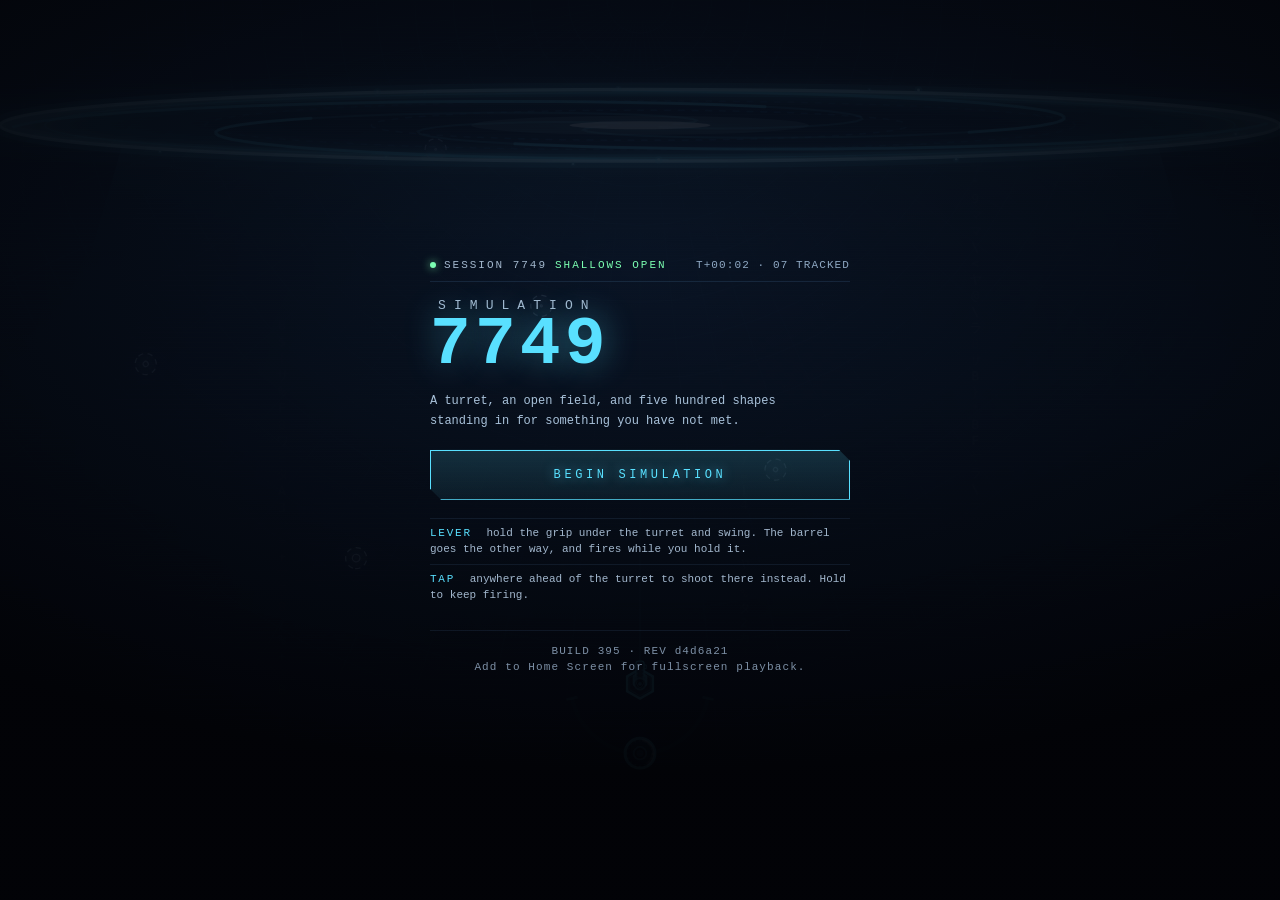
==== index.html @ 709c0ed2 "Build 395: the AMMO door sits beside the round cell, one row from the left The strip was the round c" ====
<!doctype html>
<!--
  `preboot` is on the root element in the markup rather than added by script,
  so it is in force from the first byte the parser sees and there is no frame
  in which it is missing. It hides the interface until the interface is built:
  the title screen is markup, but its controls list and its build stamp are
  filled in by Hud, so between the stylesheet loading and the modules running
  there was a real screen -- correct fonts, correct layout, no controls, no
  BUILD -- for as long as the modules took to arrive. Hud removes the class as
  its last act. See the fallback in styles.css for what happens if it cannot.
-->
<html lang="en" class="preboot">
<head>
<meta charset="utf-8">
<meta name="viewport" content="width=device-width, initial-scale=1, maximum-scale=1, minimum-scale=1, user-scalable=no, viewport-fit=cover">
<meta name="apple-mobile-web-app-capable" content="yes">
<meta name="mobile-web-app-capable" content="yes">
<meta name="apple-mobile-web-app-status-bar-style" content="black-translucent">
<meta name="apple-mobile-web-app-title" content="SIM 7749">
<meta name="theme-color" content="#04050a">
<meta name="color-scheme" content="dark">
<meta name="description" content="SIMULATION 7749 — a physics shooter. The shallow end of something.">
<title>SIMULATION 7749</title>
<link rel="manifest" href="./manifest.webmanifest">
<link rel="apple-touch-icon" href="./icons/apple-touch-icon.png">
<link rel="icon" type="image/png" href="./icons/icon-192.png">
<link rel="stylesheet" href="./styles.css">

<script>
/*
 * Cache escape hatch. An early service worker served scripts cache-first from
 * a cache name that never changed, which could pin a device to the build it
 * first loaded. index.html is always fetched from the network, so this inline
 * check runs fresh even on a pinned device and can break the loop from inside:
 * on a build change it unregisters every worker, drops every cache and reloads
 * once. Costs one reload per deploy; the worker handles updates normally after.
 *
 * BUILD must match `BUILD` in src/config.js — scripts/check-build.mjs
 * enforces it. sw.js derives its own from the registration URL.
 */
(function () {
  var BUILD = '395';
  var KEY = 'sim7749-build';
  try {
    if (localStorage.getItem(KEY) === BUILD) return;
    if (!('serviceWorker' in navigator) || !('caches' in window)) {
      localStorage.setItem(KEY, BUILD);
      return;
    }
    Promise.all([navigator.serviceWorker.getRegistrations(), caches.keys()])
      .then(function (state) {
        var regs = state[0];
        var keys = state[1];
        // Nothing cached yet — a first visit has nothing stale to escape.
        if (!regs.length && !keys.length) {
          localStorage.setItem(KEY, BUILD);
          return null;
        }
        return Promise.all(regs.map(function (r) { return r.unregister(); }))
          .then(function () { return Promise.all(keys.map(function (k) { return caches.delete(k); })); })
          .then(function () {
            localStorage.setItem(KEY, BUILD);
            location.reload();
          });
      })
      .catch(function () { localStorage.setItem(KEY, BUILD); });
  } catch (err) {
    /* private mode has no localStorage — just load normally */
  }
}());
</script>
</head>
<body>

<div id="app">
  <!-- env() only resolves to a readable pixel value through a real computed
       property, so layout code measures this instead of a CSS variable. -->
  <div id="safeProbe" aria-hidden="true"></div>
  <canvas id="stage"></canvas>

  <!-- ============ HUD ============ -->
  <div id="ui">

    <header id="topbar">
      <!--
        The three readouts share one shrinkable box so that the menu button,
        which is the door to everything, can never be pushed off the right
        edge by a number growing. With a mid-run purse (1759 OBJECTS, 15921
        of the currency) the button ran 4px off a 414 screen, 28 off a 390 and
        40 off a 320: the chips are nowrap and nothing was allowed to give, so
        the overflow went to the last item in the row. The figure is formatted
        from build 285 and the label slot beside it is empty unless the depth
        dividend is live, so the chip is narrower than either of those.
      -->
      <!--
        ============ THE LADDER, IN THE BAR ============

        Build 295. The rail had its own band under this one: header 44, a 3px
        gap, rail 44 -- 91px of furniture over a field that was 57% of a
        320-tall screen after build 294 took the strip to one row.

        Measured before merging, at 320 (304 available, 5px gaps): MENU 46,
        the purse 44 rising to 79 at 9.99 GB with a dividend, OBJECTS 103, and
        the rail 300 on its own (two 32px arrows, 183 of nodes, a 41px switch
        and three gaps). All of it on one band is 528 against 304.

        What moved is the rail's CONTROL SURFACE, which is the reading its own
        docstring has always given: "the nodes are a readout and not a
        control... the three buttons are the control surface and they are
        sized for the hand." A 44px band cannot hold both, and the sheet the
        rail already opens can hold the buttons at full size. So the arrows,
        the skip and the AUTO switch are in #waveSheet, beside RECALL and
        OVERCLOCK, and the OBJECTS counter went with them -- a lifetime stat
        that AUDIT already prints, and 103px is a third of this bar.

        What is left fits with room: 304 - 46 - 79 - 10 = 169 for the nodes,
        which is 30.6px each against 33.3 before, at the worst purse the
        formatter can produce. Five at every width, so the window is not
        width-dependent and the run's own rung cannot be clamped off the end
        of it.
      -->
      <div id="waveRail"><div id="railNodes"></div></div>
      <div id="barChips">
      <!--
        The way into the tree. Bytes are what upgrades cost, so the number is
        the button: tapping what you have opens what it buys. It used to live
        one level down behind the hamburger, which put the most-used screen in
        the game behind two taps and a tab.

        The `em` is empty and `plain` is on the button on purpose: the figure
        carries its own unit from build 285, so the slot only has something to
        say when there is a dividend. Hud.setBytes writes both.
      -->
      <button id="bytesChip" class="chip btn plain" aria-label="Upgrades">
        <em></em><span id="bytesNum">0</span><i id="bytesBuys"></i>
      </button>
      </div>
      <button id="menuBtn" class="chip btn menuBtn" aria-label="Menu">
        <svg viewBox="0 0 24 24" fill="none" stroke="currentColor" stroke-width="2"><path d="M4 7h16M4 12h16M4 17h16"/></svg>
      </button>
    </header>

    <!--
      ============ THE LADDER ============

      Where the run is standing, as a rail rather than as a number.

      This used to be a chip in the bar reading "TIER 6" and a three-button
      row it opened into its own slot: two taps to see what the run was doing,
      and a number with no context around it. Six of what, out of how many,
      and going which way. The rail answers all three at a glance -- what is
      behind you carries a tick, what you are on is lit, what is ahead is an
      outline -- which is the whole reason for drawing it instead of counting.

      The nodes are a readout and not a control. Five of them across a 320
      screen is 33px each, which is under what a thumb can land on, and a rail
      you can mis-tap is a rail that drops you two tiers mid-wave. The three
      buttons are the control surface and they are sized for the hand.

      One row, and the row it was pictured from had two. Measured: a 69px band
      here puts the alerts column below the teaching band on a 568 screen and
      pillCap() goes to zero, so every receipt in the game queues and none of
      them is ever shown. The switch moves onto the end of the rail instead of
      under it, and the band costs 44.

      Everything here is driven by Hud.syncRail().
    -->
    <!--
      The wave sheet. Player-opened, so it holds the world the way the menu and
      the loadout do -- nothing in this game opens a modal by itself. The brief
      said "the way Offers do"; the Offers reward pool does not exist in this
      codebase, so it follows Game.paused, which is what actually holds a run.
    -->
    <section id="waveSheet" hidden>
      <div class="sheetHead">
        <span id="sheetTitle">WAVE</span>
        <button id="sheetClose" class="sheetX" aria-label="Close">&#215;</button>
      </div>
      <div id="sheetRoster" class="sheetRow"></div>
      <div id="sheetMeters"></div>
      <!--
        The ladder's control surface, moved here in build 295 from the band
        that used to sit under the top bar. The rail in the bar is the readout
        and this is what moves it: the arrows, the skip, and the switch that
        decides whether anything has to be moved by hand at all.

        One tap from the readout, because tapping the rung the run is standing
        on is what opens this sheet -- and the sheet holds the world while it
        is up, so a tier is now stepped with the field stopped rather than
        mid-wave. Every control keeps its id, so nothing that looks one up by
        name had to change.
      -->
      <div id="sheetLadder">
      <button id="railDown" class="railStep" aria-label="Step back a tier">&#8249;</button>
      <button id="railUp" class="railStep" aria-label="Step up a tier">&#8250;</button>
      <!-- Straight to the highest rung the run has climbed. Present only when
           there is somewhere to skip to, so the rail is exactly as it was
           whenever the player is already at the top of what they have earned.
           A tier that has never been reached cannot be gone to at all: the
           arrow stops at the ceiling and the nodes past it are drawn shut. -->
      <button id="railSkip" class="railStep" aria-label="Jump to the highest tier reached" hidden>&#187;</button>
      <!-- Two labels, because "AUTO PROGRESS ON" does not fit beside five
           nodes and two arrows on a 320 screen and the state still has to be
           readable there. The stylesheet picks; both are written. -->
      <button id="railAuto" aria-label="Automatic progression">
        <span class="rLong"></span><span class="rShort"></span>
      </button>
      </div>
      <!-- Every object this run has destroyed. It was a third of the top bar
           (103px of 304) for a number that decides nothing and that AUDIT
           prints already; it reads here, beside the wave it belongs to. -->
      <div id="counter" class="chip">
        <!-- Every object this run has destroyed, and nothing else. The
             per-wave figure that used to sit beside it went in build 222:
             two numbers about different things on one chip, and the one
             about the wave is on the rail and in AUDIT already. -->
        <span id="killNum">0</span>
        <em>OBJECTS</em>
      </div>
      <div class="sheetActs">
        <button id="sheetRecall" class="sheetAct" type="button">
          <b>RECALL</b><span>END IT AND TAKE WHAT IS CLEARED</span><i></i>
        </button>
        <button id="sheetOver" class="sheetAct" type="button">
          <b>OVERCLOCK</b><span>THE NEXT ONE, TWICE AS FAST, PAID DOUBLE</span><i></i>
        </button>
      </div>
    </section>

    <!-- What is running on a clock right now. Empty and out of the layout
         unless something timed is up; see Hud.syncEffects(). -->

    <!-- The way in, and the thing that comes through it. The banner is a
         control: it appears the moment an APERTURE is held and pressing it
         opens the hole. The bar under it is ORDINAL's, and only its. -->
    <!-- One row per boss whose way in is held, each in that boss's colour;
         built by Hud.syncBoss() from the anomaly table. It was a single
         button because there was a single boss. -->
    <div id="apertureBar" hidden></div>

    <!--
      ORDINAL's gauge. Three readings, not one:

        the core     the thing you are actually killing, with a ghost layer
                     that drains behind every hit so a big one is visible as
                     a hit and not only as a slightly shorter bar
        the frames   outer and inner, notched at their real segment counts,
                     because for most of the fight the frames are the work
        the stage    named, and marked on the core's own track at the health
                     the next one begins at

      Everything here is driven by Hud.syncBoss().
    -->
    <div id="bossBar" hidden>
      <div class="bossName">
        <span id="bossTitle">ORDINAL</span>
        <span id="bossPhase">I</span>
      </div>
      <div class="bossCore">
        <i class="bossGhost" id="bossGhost"></i>
        <i class="bossFill" id="bossFill"></i>
        <u class="bossNotch"></u>
        <b class="bossMark" id="bossMark3"></b>
        <b class="bossMark" id="bossMark4"></b>
      </div>
      <!-- One row per shell the boss says it has. ORDINAL has two frames;
           GNOMON has one dial and DYNAMO's shell is three pylons, so the
           rows are built from the boss's own gauge() rather than written
           down here. -->
      <div class="bossShell" id="bossShell"></div>
    </div>

    <!--
      ORDINAL's captions, and the transient pills, in one column.

      They were two absolutely positioned blocks at two fixed offsets, which
      is a promise that they will collide the moment three pills are up and a
      caption is reading — and they did, on a real phone, mid-outro. Sharing a
      flex column makes not overlapping a property of the layout rather than
      of two numbers agreeing. The caption is the first child, so pills stack
      underneath it and the big line keeps the top of the band.
    -->
    <div id="alerts">
      <div id="bossCaption"></div>
    </div>

    <!-- ============ OFFERS ============ -->
    <!-- Nothing here ever interrupts. The button appears when something is
         waiting and waits as long as it takes; opening it is what holds the
         world, and that is a choice the player made. -->

    <!-- The gold frame. Only a permanent upgrade ever lights it, it is drawn
         at the edge of the screen so it collides with nothing, and it is inert
         to the touch. -->

    <!-- The LOADOUT sheet that stood here -- which owned rounds and mines are
         on the strip -- is the AMMO and MINES tabs of the menu from build 226.
         Its rows and its door to the tree are built by Menu.buildLoadout and
         filled by Hud.syncLoadoutSheet, exactly as before; only the room they
         are in changed. -->

    <!-- ============ THE STRIP ============ -->
    <!-- Mines, the two that run on their own, then ammunition. Built from
         ARSENAL in src/arsenal.js — a new round or mine is a table entry and
         no markup. Everything here is live during play: tapping one never
         opens or pauses anything. -->
    <div id="quickBar"></div>

    <!-- ============ NEW FORM ============ -->
    <!-- The banner, up only between buying the NEW FORM and taking it. It sits
         over the middle of the field rather than in the top furniture on
         purpose: `Hud.pillCap` measures the gap up there and can legitimately
         return 0 on a 568-tall screen, so anything added to that column costs
         a teaching line. This is one-time and the field is empty behind it
         anyway once it is pressed. -->
    <button id="newFormBar" hidden>
      <span class="nfTitle">NEW FORM READY</span>
      <span class="nfLine">Everything you built, on a field you have not seen.</span>
    </button>

    <!-- ============ ABILITIES ============ -->
    <div id="abilityHint"></div>
    <nav id="abilities"></nav>

    <!-- ============ SANDBOX ============ -->
    <!-- The bench. One bar across the top and one sheet under it, both built
         by src/sandbox.js; hidden unless the run has bought SANDBOX and gone
         into it. `body.sandbox` is what takes the run's own chrome down. -->
    <section id="sandbox" aria-label="ASSAY" hidden></section>

    <!-- ============ MENU ============ -->
    <!-- Built from data in src/menu.js: a new round, assist or object needs a
         table entry and no markup. -->
    <div id="menuScrim"></div>
    <!-- Two menus in one sheet. The header is the switch between them --
         ARSENAL (what you fire, lay, buy) and SYSTEM (what things are, and
         the settings) -- and the row under it is that menu's tabs. Built from
         GROUPS in src/menu.js. Swipe the panel sideways to move through the
         tabs, and push the sheet down to close it. -->
    <section id="menu" aria-label="Menu">
      <header class="menuBar">
        <nav id="menuGroups" aria-label="Menus"></nav>
        <button id="menuClose" class="menuX" aria-label="Close menu">✕</button>
      </header>
      <nav id="menuTabs"></nav>
      <div id="menuPanels"></div>
    </section>

    <!-- ============ DEBUG ============ -->
    <section id="debugPanel" hidden>
      <div class="dbgHead">
        <strong>DEBUG</strong>
        <button class="x" id="dbgClose" aria-label="Close">✕</button>
      </div>
      <div class="dbgGrid" id="dbgGrid"></div>
      <!-- The spawn screen replaces the button grid rather than sitting under
           it: the panel is 280px wide on a phone and two screens fighting for
           that is worse than one screen at a time. Built by Hud.buildSpawn(). -->
      <div class="dbgSpawn" id="dbgSpawn" hidden></div>
      <!-- ...and the same for the fights. One row per anomaly, straight to it
           in the era it belongs to. Built by Hud.buildBosses(). -->
      <div class="dbgBoss" id="dbgBoss" hidden></div>
      <div class="dbgStats" id="dbgStats"></div>
    </section>

    <!-- ============ BOOT SCREEN ============ -->
    <!--
      The title screen, rebuilt in build 227. It stands over a live arena --
      `phase = 'boot'` runs the field with drift in it, which is why the
      readout at the top can be real telemetry rather than decoration.

      One column, five things in it, in the order they are wanted: what this
      is, what this device has to show for it, the way in, how to play, and
      the way to throw it all away. There is exactly ONE primary button:
      CONTINUE when there is a run on disk, BEGIN SIMULATION when there is
      not. NEW RUN is gone -- it sat beside CONTINUE doing the destructive
      thing with the quieter label.
    -->
    <section id="boot">
      <div class="bootInner">
        <!-- Live: the dot breathes and the figure on the right is the object
             count of the arena running behind this panel. See Hud.syncBoot. -->
        <div class="bootStatus">
          <span class="bootDot" aria-hidden="true"></span>
          <span class="bootSess">SESSION 7749</span>
          <span class="bootLink" id="bootLink">SHALLOWS OPEN</span>
          <span class="bootTele" id="bootTele" aria-hidden="true"></span>
        </div>

        <h1 class="bootMark"><span>SIMULATION</span><b>7749</b></h1>
        <p class="bootBody">
          A turret, an open field, and five hundred shapes standing in for
          something you have not met.
        </p>

        <!-- What this device has to show for itself, across every run. Only
             there once there is something to say; see Hud.showRecord(). -->
        <div id="bootRecord" hidden></div>

        <div class="bootGo">
          <button id="resumeBtn" hidden>CONTINUE</button>
          <button id="startBtn">BEGIN SIMULATION</button>
        </div>
        <!-- What is in the file, under the button rather than inside it. -->
        <div id="resumeNote" hidden></div>

        <!-- Filled from CONTROLS in src/narrative.js, which the menu's SYSTEM
             tab reads too, so the two cannot drift apart. -->
        <ul class="bootKeys"></ul>

        <div class="bootFoot">
          <!--
            The destructive one, small and last, and it asks for the word.
            Only shown when there is a save to destroy -- a RESET on a device
            with nothing on it is a button that cannot do anything. Pressing it
            opens the field below rather than arming a second press: a typed
            word cannot be hit by accident, which a second tap can.
          -->
          <button id="wipeBtn" class="bootWipe" type="button" hidden>RESET SIMULATION</button>
          <div id="wipeAsk" class="bootAsk" hidden>
            <label for="wipeWord">Type <b>DELETE</b> to wipe this device — the saved run,
                     the glossary and every record on it.</label>
            <div class="bootAskRow">
              <input id="wipeWord" type="text" inputmode="text" autocomplete="off"
                     autocapitalize="characters" autocorrect="off" spellcheck="false"
                     maxlength="12" aria-label="Type DELETE to confirm">
              <!-- 12, not 6. The handler trims and upper-cases so that "a phone
                   that capitalises the first letter and a thumb that adds a space
                   are both still DELETE" -- and at 6 the field is already full at
                   DELETE, so a trailing space cannot be typed and a leading one
                   leaves room for DELET. The tolerance could not fire for any real
                   thumb; only the suite reached it, by assigning `.value` directly,
                   which `maxlength` does not constrain. -->
              <button id="wipeGo" type="button" disabled>WIPE</button>
              <button id="wipeNo" type="button" class="bootAskNo">CANCEL</button>
            </div>
          </div>
          <div class="bootBuild" id="bootBuild"></div>
          <div class="bootHome">Add to Home Screen for fullscreen playback.</div>
        </div>
      </div>
    </section>

  </div>
</div>

<script type="module" src="./src/main.js"></script>
</body>
</html>
---- styles.css ----
/* ============================================================
   SIMULATION 7749 — interface
   Everything is dark, monospaced and deliberately instrument-like.
   ============================================================ */

:root {
  --ink: #e8f4ff;
  --dim: #6d829a;
  --line: rgba(120, 190, 255, 0.18);
  --panel: rgba(6, 12, 22, 0.72);
  --accent: #59e0ff;
  --accent-2: #ff5d8f;
  --warn: #ff4d6d;
  --safe-t: env(safe-area-inset-top, 0px);
  /* Non-notch phones report 0 but still sit under a translucent status bar,
     so the top furniture uses a floored value. */
  --hud-t: max(env(safe-area-inset-top, 0px), 20px);
  --safe-b: env(safe-area-inset-bottom, 0px);
  --safe-l: env(safe-area-inset-left, 0px);
  --safe-r: env(safe-area-inset-right, 0px);
  --bar-h: 64px;
  /*
   * The ladder's band. `--rail-t` is the top bar's own top plus its 44 of
   * height and 4 of air -- the bar is as tall as the menu button in it, and
   * the rail was written against the 32 the chips used to be, which put it
   * 12px inside the button. `--rail-h` is 38 of row and 6 of air under it.
   * Everything that used to be measured from the top bar is measured from
   * the bottom of this.
   *
   * `--boss-h` is the space kept for the boss bar. It used to be kept always
   * -- the alerts column sat 64px below a slot that is empty for most of
   * every run -- and with the rail above it as well there was no room left
   * on a 568 screen for even one pill. Both are conditional now: the rail is
   * not up during a fight and the reservation is not made outside one, so
   * the column below has the same room it always had, either way.
   *
   * ---- build 292: every one of these is smaller ------------------------
   *
   * Measured at 320x568 before the change, which is the size the furniture
   * actually competes for room at: the field -- the band of canvas between
   * the bottom of the rail and the top of the tallest column in the strip --
   * was 167px of 568, TWENTY-NINE PER CENT of the screen. The rest was
   * furniture over a game whose whole subject is what is on the field.
   *
   * `--bar-h` 74 -> 64 gives ten of that back twice over: the ability bar is
   * shorter AND `world.floorY` is derived from the same three numbers, so
   * the floor line drops with it.
   *
   * Build 292 took the rail's own band from 52 reserved over 44 measured down
   * to 48, which was the slack; the ROW was not, and shaving it to 38 broke a
   * tap target the suite has asserted since the rail went in.
   *
   * BUILD 295 REMOVED THE BAND. The rail's readout is in the top bar and its
   * controls are in the wave sheet, so there is no second row: `--rail-t` is
   * the top bar's own bottom -- its 8px inset plus 44 of row plus 4 of air --
   * and `--rail-h` is zero. Both names are kept because `--under-rail` is
   * derived from them and five things below read it; renaming would be churn
   * in six files for no change of value.
   */
  --rail-t: calc(var(--hud-t) + 56px);
  --rail-h: 0px;
  --boss-h: 0px;
  /*
   * ...and the same for the APERTURE banner, which sits in the same slot and
   * is the other thing #alerts has to clear. `--boss-h` is a constant because
   * the boss bar is one fixed row; this one is not -- the banner is one row
   * per boss whose way in is held -- so Hud.syncApertures measures the filled
   * bar and writes it here. Measured rather than authored for build 240's
   * reason: a hand-picked height is right for one row and wrong for two.
   */
  --ap-h: 0px;
  --under-rail: calc(var(--rail-t) + var(--rail-h));
  --mono: ui-monospace, "SF Mono", SFMono-Regular, Menlo, Consolas, "Liberation Mono", monospace;
}

* { margin: 0; padding: 0; box-sizing: border-box; }

html, body {
  height: 100%;
  width: 100%;
  overflow: hidden;
  background: #04050a;
  color: var(--ink);
  font-family: var(--mono);
  -webkit-font-smoothing: antialiased;
  -webkit-text-size-adjust: 100%;
  overscroll-behavior: none;
  touch-action: none;
  -webkit-user-select: none;
  user-select: none;
  -webkit-touch-callout: none;
  -webkit-tap-highlight-color: transparent;
}

#app {
  position: fixed;
  inset: 0;
  overflow: hidden;
}

#safeProbe {
  position: absolute;
  top: 0;
  left: 0;
  width: 0;
  height: 0;
  padding-top: env(safe-area-inset-top, 0px);
  padding-bottom: env(safe-area-inset-bottom, 0px);
  /* ...and where the chrome ENDS, resolved the same way: `Game.resize` reads
     this margin to stand the portal clear of the top bar. A calc() of var()s
     is not readable as a variable, and #topbar's own box is all zeros while
     the title screen is up, which is when the constructor first asks. */
  margin-top: var(--under-rail);
  visibility: hidden;
  pointer-events: none;
}

#stage {
  position: absolute;
  inset: 0;
  width: 100%;
  height: 100%;
  display: block;
  touch-action: none;
}

#ui {
  position: absolute;
  inset: 0;
  pointer-events: none;
  z-index: 10;
}

#ui button { pointer-events: auto; font-family: var(--mono); }

/*
 * Before the interface exists.
 *
 * The title screen is in the markup, but the controls list under it and the
 * build stamp under that are written by Hud — so a phone painted a complete,
 * wrong title screen for however long the modules took to load, then filled in
 * two more blocks under it. This holds the whole overlay back until Hud takes
 * the class off. The canvas underneath is already the right black, so what is
 * on screen in the meantime is the game's own background and nothing else.
 *
 * The animation is the failsafe. If the modules never arrive the class is
 * never removed, and a title screen nobody can see is worse than an incomplete
 * one — so it reveals itself after four seconds on its own. When Hud does its
 * job the class goes long before that and the animation never runs.
 */
:root.preboot #ui { animation: preboot 4s step-end both; }
@keyframes preboot { 0% { opacity: 0; } 100% { opacity: 1; } }
#ui { transition: opacity 0.28s ease-out; }

/* ---------------- top bar ---------------- */

#topbar {
  position: absolute;
  top: calc(var(--hud-t) + 8px);
  left: calc(var(--safe-l) + 8px);
  right: calc(var(--safe-r) + 8px);
  display: flex;
  align-items: center;
  gap: 5px;
}

/*
 * The readouts give, and the door does not. Anything that will not fit is
 * clipped off the right of this box -- which is the phase tag, the last and
 * least of the three -- instead of being pushed onto the menu button.
 */
#barChips {
  /* Content-sized from build 295: the RAIL is what grows to fill this row now,
     and a purse taking the slack would squeeze the nodes as it climbed. It may
     still shrink -- `tight`/`tighter` drop labels from the inside -- but it no
     longer claims room the ladder needs. */
  flex: 0 1 auto;
  min-width: 0;
  display: flex;
  align-items: center;
  gap: 5px;
  overflow: hidden;
}
#menuBtn { flex: 0 0 auto; margin-left: auto; }

.chip {
  position: relative;
  font-size: 12px;
  letter-spacing: 0.07em;
  padding: 8px 9px;
  border: 1px solid var(--line);
  border-radius: 4px;
  background: var(--panel);
  color: var(--ink);
  backdrop-filter: blur(6px);
  -webkit-backdrop-filter: blur(6px);
  line-height: 1;
  white-space: nowrap;
}

.chip em {
  font-style: normal;
  color: var(--dim);
  font-size: 11px;
  letter-spacing: 0.18em;
  margin-left: 6px;
}

/*
 * Banked salvage. It sits beside the count because for the whole first run
 * they are two halves of the same statement: what the simulation is taking,
 * and what is left over.
 */
#bytesChip {
  display: flex;
  align-items: baseline;
  gap: 5px;
  transition: opacity 0.4s, border-color 0.4s;
}
#bytesChip em {
  font-style: normal;
  font-size: 11px;
  letter-spacing: 0.18em;
  color: var(--dim);
  margin: 0;
}
#bytesNum {
  font-size: 13px;
  font-weight: 700;
  color: #7cffb2;
  font-variant-numeric: tabular-nums;
}
/* Something is sitting on the intake. The only place corruption costs a number. */
#bytesChip.choked {
  border-color: rgba(255, 77, 109, 0.4);
  opacity: 0.72;
}
#bytesChip.choked #bytesNum { color: #9fb3c8; }
/*
 * ...and the other direction: the depth dividend is live, so the label slot is
 * carrying a multiplier instead of the word ENERGY. Deliberately quieter than
 * `choked` -- corruption on the intake is a thing to look at, and this is a
 * standing fact about how deep the run is, which should not blink for hours.
 */
#bytesChip.rich em {
  color: var(--accent);
  opacity: 0.95;
  font-variant-numeric: tabular-nums;
}

#counter #killNum {
  font-size: 14px;
  font-weight: 700;
  color: var(--accent);
  font-variant-numeric: tabular-nums;
}

/*
 * The counter after ORDINAL takes it over. Same chip, same place, wrong
 * colour — the number the player watched climb for the whole run is now
 * somebody else's and it is going down.
 */
#counter.ledger { border-color: rgba(255, 45, 111, 0.4); }
#counter.ledger #killNum { color: var(--warn); }
#counter.ledger em { color: rgba(255, 45, 111, 0.75); }
#counter.spent #killNum,
#counter.spent em { animation: spentPulse 1.4s infinite ease-in-out; }
@keyframes spentPulse { 50% { opacity: 0.35; } }

.chip.ghost { color: var(--dim); border-color: rgba(120, 190, 255, 0.1); }
.chip.btn { -webkit-appearance: none; appearance: none; cursor: pointer; }
.chip.btn:active { background: rgba(89, 224, 255, 0.2); }
.chip.btn.off { color: #45566a; text-decoration: line-through; }

/*
 * The other purse. Sits in the tree's header beside the energy, and is only
 * there at all once ORDINAL has left one.
 */
.treeSouls {
  font-size: 9px;
  letter-spacing: 0.18em;
  color: #ffb8ee;
  border: 1px solid rgba(255, 94, 200, 0.5);
  border-radius: 3px;
  padding: 2px 7px;
  margin-left: auto;
  margin-right: 8px;
  text-shadow: 0 0 10px rgba(255, 47, 158, 0.6);
}
.treeSouls[hidden] { display: none; }

/*
 * The energy chip is a button now — the way into the tree. The badge is how
 * many rows are within reach, which is the one figure that decides whether
 * opening it is worth the tap.
 */
#bytesChip { cursor: pointer; -webkit-tap-highlight-color: transparent; }
#bytesChip:active { transform: translateY(1px); }
#bytesChip.canBuy {
  border-color: rgba(124, 255, 178, 0.5);
  box-shadow: 0 0 18px -6px rgba(124, 255, 178, 0.8);
}
#bytesBuys {
  display: none;
  margin-left: 6px;
  min-width: 16px;
  padding: 1px 4px;
  /* A number the player reads before every trip to the shop. It was 8px. */
  font-size: 11px;
  font-style: normal;
  letter-spacing: 0.04em;
  text-align: center;
  color: #04140c;
  background: #7cffb2;
  border-radius: 2px;
  box-shadow: 0 0 10px -2px rgba(124, 255, 178, 0.9);
}
#bytesBuys.on { display: inline-block; }

/*
 * The record and the resume detail are styled with the rest of the title
 * screen, further down this file -- see `.bootStatus` and what follows it.
 * They had a block of their own up here, beside the energy chip, from when
 * the record was a row of inline chips rather than three tiles.
 *
 * Both are worth having and neither is worth the fold. On a 320x568 screen
 * the wordmark plus the control rows already ends near the bottom, and the
 * one button on this screen has to be reachable without a scroll -- so the
 * tiles go on a short screen and the detail line, which is one line and is
 * the whole basis of pressing CONTINUE, stays.
 */
@media (max-height: 660px) {
  #bootRecord { display: none !important; }
}

/* ---------------- options ---------------- */

/*
 * One row per preference, tapped to step through its values. A pip strip
 * rather than a switch, because three of these have three states and a switch
 * cannot say "medium" — the same reason the volume control is a bar of steps
 * and not a checkbox.
 */
.optRows { display: flex; flex-direction: column; gap: 4px; margin: 8px 0 10px; }
.optRow {
  -webkit-appearance: none;
  appearance: none;
  display: flex;
  align-items: center;
  gap: 10px;
  width: 100%;
  padding: 8px 10px;
  font: inherit;
  color: var(--ink);
  border: 1px solid var(--line);
  background: rgba(6, 12, 22, 0.66);
  clip-path: polygon(0 0, calc(100% - 6px) 0, 100% 6px, 100% 100%, 6px 100%, 0 calc(100% - 6px));
  transition: border-color 0.14s, opacity 0.14s;
}
.optRow:active { transform: translateY(1px); }
.optName { flex: 1 1 auto; font-size: 9px; letter-spacing: 0.18em; color: #8fb6d8; text-align: left; }
.optPips { flex: 0 0 auto; display: flex; gap: 3px; }
.optPips i {
  display: block;
  width: 12px;
  height: 4px;
  background: rgba(120, 190, 255, 0.16);
  transition: background 0.14s, box-shadow 0.14s;
}
.optPips i.on { background: var(--accent); box-shadow: 0 0 8px -1px var(--accent); }
.optWord {
  flex: 0 0 auto;
  min-width: 56px;
  text-align: right;
  font-size: 9px;
  letter-spacing: 0.14em;
  color: var(--accent);
}
/* Off is a state worth reading as off, not as "the first of three". */
.optRow.off .optName, .optRow.off .optWord { color: #4d5f74; }
.optRow.off .optPips i.on { background: rgba(120, 190, 255, 0.22); box-shadow: none; }

/* ---------------- the way in ---------------- */

/*
 * A control, not a status line. It sits where the boss bar will be, so the
 * banner is replaced in place by the thing it summoned rather than moving
 * something else around when the fight starts.
 */
/*
 * The container is a list -- one row per boss whose way in is held -- and
 * every colour in a row comes off `--tone` and `--glow`, which Hud
 * .syncApertures() sets per row from the anomaly table. It was one button in
 * one magenta because there was one boss.
 */
#apertureBar {
  position: absolute;
  /* Below the rail -- see --rail-t for what the offset is made of. */
  top: var(--under-rail);
  left: calc(var(--safe-l) + 10px);
  right: calc(var(--safe-r) + 10px);
  display: flex;
  flex-direction: column;
  gap: 6px;
}
#apertureBar[hidden] { display: none; }
.apRow {
  --tone: #ff5ec8;
  --glow: #ff2f9e;
  -webkit-appearance: none;
  appearance: none;
  display: flex;
  align-items: center;
  justify-content: space-between;
  gap: 10px;
  width: 100%;
  padding: 8px 12px;
  font: inherit;
  color: color-mix(in srgb, var(--tone) 26%, #ffffff);
  /* Both stops off the boss's own glow. The right one was a fixed dark
     magenta, which left every other boss's row fading into ORDINAL's colour;
     the mixes below land within a few units of the authored magenta when the
     glow *is* ORDINAL's. */
  background:
    linear-gradient(90deg,
      color-mix(in srgb, var(--glow) 22%, rgba(2, 2, 6, 0.95)),
      color-mix(in srgb, var(--glow) 9%, rgba(2, 2, 6, 0.9)));
  border: 1px solid color-mix(in srgb, var(--tone) 55%, transparent);
  border-radius: 4px;
  box-shadow: 0 0 22px color-mix(in srgb, var(--glow) 28%, transparent),
    inset 0 0 18px color-mix(in srgb, var(--glow) 12%, transparent);
  animation: apPulse 2.4s ease-in-out infinite;
  cursor: pointer;
  -webkit-tap-highlight-color: transparent;
}
.apRow:active { transform: translateY(1px); }
.apName { font-size: 10px; letter-spacing: 0.24em; }
.apGo {
  font-size: 9px;
  letter-spacing: 0.2em;
  color: color-mix(in srgb, var(--tone) 62%, #ffffff);
  border: 1px solid color-mix(in srgb, var(--tone) 60%, transparent);
  border-radius: 3px;
  padding: 3px 8px;
}
@keyframes apPulse {
  0%, 100% {
    box-shadow: 0 0 18px color-mix(in srgb, var(--glow) 22%, transparent),
      inset 0 0 14px color-mix(in srgb, var(--glow) 10%, transparent);
  }
  50% {
    box-shadow: 0 0 34px color-mix(in srgb, var(--glow) 50%, transparent),
      inset 0 0 22px color-mix(in srgb, var(--glow) 20%, transparent);
  }
}

/* ---------------- boss bar ---------------- */

/*
 * A gauge on a machine, not a progress bar.
 *
 * It was a 6px track with a gradient in it and two hairlines underneath, which
 * says "something has health" and nothing else. Three things are worth reading
 * off it during a fight and none of them were legible: how hard the last hit
 * landed, how much of each frame is still standing, and how far it is to the
 * stage that changes the problem.
 */

#bossBar {
  position: absolute;
  /* Below the rail, alongside #apertureBar -- the two never show at once. */
  top: var(--under-rail);
  left: calc(var(--safe-l) + 10px);
  right: calc(var(--safe-r) + 10px);
  --boss: #ff5ec8;
  --bossLit: #ffb8ee;
}
#bossBar[hidden] { display: none; }

.bossName {
  display: flex;
  align-items: baseline;
  justify-content: space-between;
  font-size: 10px;
  letter-spacing: 0.22em;
  margin-bottom: 4px;
  text-shadow: 0 0 12px rgba(0, 0, 0, 0.9);
}
.bossName #bossTitle { color: var(--bossLit); }
.bossName span:last-child {
  color: var(--boss);
  font-size: 8px;
  letter-spacing: 0.18em;
  padding: 2px 6px;
  border: 1px solid color-mix(in srgb, var(--boss) 45%, transparent);
  background: rgba(10, 2, 10, 0.7);
}

/* ---- the core ---- */

.bossCore {
  position: relative;
  height: 11px;
  border: 1px solid color-mix(in srgb, var(--boss) 40%, transparent);
  background: rgba(2, 6, 12, 0.75);
  box-shadow: inset 0 0 12px -4px var(--boss);
  clip-path: polygon(0 0, calc(100% - 4px) 0, 100% 4px, 100% 100%, 4px 100%, 0 calc(100% - 4px));
  overflow: hidden;
}
.bossCore i {
  position: absolute;
  inset: 0;
  display: block;
  transform-origin: left center;
}
/*
 * The ghost. It holds where the health *was* and catches up a beat later, so
 * a big hit is visible as a hit — a bar that only ever gets shorter says
 * nothing about how it got there.
 */
.bossGhost {
  background: rgba(255, 255, 255, 0.55);
  transition: transform 0.5s cubic-bezier(0.4, 0, 1, 1) 0.18s;
}
.bossFill {
  background: linear-gradient(90deg,
    color-mix(in srgb, var(--boss) 55%, #000), var(--boss) 55%, var(--bossLit));
  box-shadow: 0 0 14px -1px var(--boss);
  transition: transform 0.12s linear;
}
/* Notches, so it reads as an instrument and a tenth is a countable thing. */
.bossNotch {
  position: absolute;
  inset: 0;
  pointer-events: none;
  background: repeating-linear-gradient(90deg,
    rgba(0, 0, 0, 0) 0 calc(10% - 1px), rgba(2, 6, 12, 0.85) calc(10% - 1px) 10%);
}
/*
 * Where the next stage begins, on the track it begins at. The fight's shape
 * is three thresholds on one number and this is the only place that says so.
 */
.bossMark {
  position: absolute;
  top: -2px;
  bottom: -2px;
  width: 2px;
  margin-left: -1px;
  background: rgba(255, 255, 255, 0.75);
  box-shadow: 0 0 6px rgba(255, 255, 255, 0.7);
}
.bossMark.past { background: rgba(255, 255, 255, 0.2); box-shadow: none; }

/* While it is still coming through there is no health to report. */
.bossCore.arriving .bossFill,
.bossCore.arriving .bossGhost { display: none; }
.bossCore.arriving {
  background:
    repeating-linear-gradient(115deg,
      color-mix(in srgb, var(--boss) 34%, transparent) 0 10px,
      rgba(2, 6, 12, 0.75) 10px 20px);
  background-size: 200% 100%;
  animation: bossArrive 1.1s linear infinite;
}
@keyframes bossArrive { to { background-position: -40px 0; } }

/* ---- the frames ---- */

.bossShell { display: flex; gap: 8px; margin-top: 4px; }
.bossShellRow { flex: 1; display: flex; align-items: center; gap: 5px; }
.bossShellRow em {
  font-style: normal;
  font-size: 6.5px;
  letter-spacing: 0.16em;
  color: color-mix(in srgb, var(--boss) 70%, #6d829a);
}
/*
 * Notched at the real segment count — twenty-four outer, sixteen inner — so
 * the meter is not an abstraction of the frame, it is a picture of it, and
 * one tick going out is one panel going out.
 */
.bossShellTrack {
  position: relative;
  flex: 1;
  height: 4px;
  background: rgba(255, 255, 255, 0.07);
  overflow: hidden;
}
.bossShellTrack::after {
  content: '';
  position: absolute;
  inset: 0;
  background: repeating-linear-gradient(90deg,
    rgba(0, 0, 0, 0) 0 calc((100% / var(--seg)) - 1px),
    rgba(2, 6, 12, 0.9) calc((100% / var(--seg)) - 1px) calc(100% / var(--seg)));
}
.bossShellTrack i {
  display: block;
  height: 100%;
  width: 100%;
  transform-origin: left center;
  background: var(--bossLit);
  box-shadow: 0 0 8px var(--boss);
  transition: transform 0.14s linear;
}

/* ---------------- alerts (breach / boss powers) ---------------- */

/*
 * Transient messages only. There used to be a second row of sticky status
 * pills below this one describing everything the boss was doing; between the
 * two of them they covered the boss completely, and every state they named was
 * already visible on screen. They are gone: nothing here explains a mechanic.
 */
#alerts {
  position: absolute;
  left: 0;
  right: 0;
  /*
   * ...and below the boss bar, when there is one -- and below the APERTURE
   * banner, which is the other occupant of that slot. Both terms are in this
   * calc rather than folded into `--under-rail`, because that property is
   * computed on :root and inherits down already resolved: a fresh term
   * defined lower would change nothing it had already substituted.
   */
  top: calc(var(--under-rail) + var(--boss-h) + var(--ap-h));
  display: flex;
  flex-direction: column;
  align-items: center;
  gap: 4px;
}

.alert {
  /*
   * Never wider than the screen. A long line used to run off both edges with
   * its padding outside the viewport — REMAINDER RECOVERED did exactly that —
   * and an alert that cannot be read is not an alert.
   */
  max-width: calc(100vw - var(--safe-l) - var(--safe-r) - 28px);
  text-align: center;
  font-size: 12px;
  letter-spacing: 0.2em;
  padding: 6px 13px;
  border-radius: 3px;
  border: 1px solid currentColor;
  background: rgba(6, 10, 18, 0.66);
  animation: alertIn 0.18s ease-out;
}
.alert.breach { color: var(--warn); }
/*
 * The simulation halted. The one thing in the game that is an END rather than
 * an event, so it is allowed the weight of a REMAINDER and the colour of a
 * warning -- and it is the same `--warn` the breach pill already wears rather
 * than a new hue, because that colour is measured and a fresh one would be a
 * fresh contrast claim. Composited, `#ff4d6d` on this plate over the field is
 * about 5.4:1, which the suite's own sweep re-measures.
 */
.alert.halt {
  color: var(--warn);
  font-size: 11px;
  letter-spacing: 0.22em;
  padding: 8px 17px;
  background: rgba(22, 5, 10, 0.92);
  box-shadow: 0 0 26px -4px currentColor, inset 0 0 18px -8px currentColor;
  animation: alertIn 0.18s ease-out, rigDone 1.2s ease-out;
}
.alert.power { color: #ffcf5c; }
.alert.info { color: var(--accent); }
/*
 * A fitting going on to the turret, and the moment the last one does. The
 * second is the only thing in a run that is ever finished, so it is allowed to
 * be louder than anything else in the stack.
 */
.alert.rig { color: #9fe8ff; letter-spacing: 0.26em; }
.alert.rigDone {
  color: #7cffb2;
  font-size: 11px;
  letter-spacing: 0.2em;
  padding: 7px 16px;
  background: rgba(6, 14, 12, 0.9);
  box-shadow: 0 0 22px -4px currentColor, inset 0 0 16px -8px currentColor;
  animation: alertIn 0.18s ease-out, rigDone 1.1s ease-out;
}
@keyframes rigDone {
  0% { transform: scale(1.08); filter: brightness(2.2); }
  100% { transform: none; filter: none; }
}

/*
 * A REMAINDER coming in. The rarest line the interface ever shows -- one per
 * ORDINAL and the only currency there is a second of -- so it gets the widest
 * letters, the longest hold and a colour nothing else uses.
 */
.alert.remainder {
  color: #ffb8ee;
  font-size: 11px;
  letter-spacing: 0.24em;
  padding: 8px 18px;
  background: rgba(24, 4, 20, 0.92);
  border-color: rgba(255, 94, 200, 0.6);
  box-shadow: 0 0 30px -4px currentColor, inset 0 0 20px -8px currentColor;
  animation: alertIn 0.18s ease-out, rigDone 1.4s ease-out;
}

/*
 * An object recorded for the first time. Wider letters and a lit edge, and the
 * colour comes inline from the object itself — the one alert that is about a
 * specific thing on the field rather than about the run.
 */
.alert.found {
  font-size: 10.5px;
  letter-spacing: 0.28em;
  padding: 5px 14px;
  background: rgba(6, 10, 18, 0.82);
  box-shadow: 0 0 14px -4px currentColor, inset 0 0 12px -8px currentColor;
}
/*
 * ORDINAL's arrival captions. Centred over the field, one line at a time,
 * away from the pill stack — the entrance is the one moment the interface is
 * supposed to go quiet.
 */
#bossCaption {
  /*
   * In the alert column, not floating over it — see the note in index.html.
   * Nothing here positions it; the column does that, and the column cannot
   * overlap itself.
   */
  align-self: stretch;
  padding: 0 22px;
  text-align: center;
  font-size: 13px;
  line-height: 1.7;
  letter-spacing: 0.22em;
  color: #f3e6ff;
  text-shadow: 0 0 22px rgba(0, 0, 0, 0.95), 0 0 40px rgba(230, 179, 255, 0.5);
  opacity: 0;
  pointer-events: none;
  /* Fast enough that a short line is readable almost as soon as it is up: at
     0.9s a 3.4-second caption spent a quarter of its life arriving. */
  transition: opacity 0.4s ease;
}
/* Out of the flow entirely when it is not talking, or an empty caption holds
   a gap in the column and the pills sit lower than they should. */
#bossCaption:not(.show) {
  height: 0;
  overflow: hidden;
  margin: 0;
}
#bossCaption.show {
  opacity: 1;
  /* Clear of the pill under it even while captionIn is still running: at
     6px the two boxes touched by a pixel mid-animation. */
  margin-bottom: 12px;
  animation: captionIn 1s ease-out;
}
@keyframes captionIn {
  from { opacity: 0; transform: translateY(10px); filter: blur(7px); letter-spacing: 0.5em; }
  to { opacity: 1; transform: none; filter: none; }
}

/*
 * Not bought yet. Visible on purpose — the shape of what a turret can become
 * is part of what the offers are for — but it has to read as scenery rather
 * than as a dim button. Fully grey against neighbours that now carry colour,
 * and hatched, which says "not a control" without depending on the border:
 * the cells are clip-pathed, so a dashed outline breaks at the cut corner.
 */
.ab.sealed,
.qc.sealed {
  opacity: 0.4;
  filter: grayscale(1) brightness(0.62);
  border-color: rgba(120, 160, 200, 0.13);
  cursor: default;
}
.ab.sealed::after,
.qc.sealed::after {
  content: '';
  position: absolute;
  inset: 0;
  pointer-events: none;
  background: repeating-linear-gradient(
    -45deg,
    rgba(150, 180, 210, 0.07) 0 2px,
    transparent 2px 6px);
}
.ab.sealed .fill { display: none; }
.qc.sealed .qLbl { opacity: 0.75; }

/*
 * The moment one opens. The offer sheet closes over the whole screen, so
 * without this the only sign of which of fourteen things just became yours was
 * a cell somewhere going from grey to not-grey while you were looking at the
 * card. It blooms once and then keeps a glow for a few seconds, long enough to
 * be found after the sheet is gone.
 */
.qc.justOpened, .ab.justOpened {
  animation: justOpened 5.5s ease-out;
  z-index: 2;
}
@keyframes justOpened {
  0% { box-shadow: 0 0 0 0 currentColor; filter: brightness(2.6); }
  8% { box-shadow: 0 0 22px 6px currentColor; filter: brightness(2.2); }
  22% { box-shadow: 0 0 14px 1px currentColor; filter: none; }
  36% { box-shadow: 0 0 22px 4px currentColor; }
  100% { box-shadow: 0 0 0 0 transparent; }
}

/* A press that was refused. Small, and over quickly: it says "not this",
   not "you did something wrong". */
.ab.refused, .qc.refused { animation: refused 0.26s ease-out; }
@keyframes refused {
  0%, 100% { transform: none; }
  30% { transform: translateX(-2px); }
  70% { transform: translateX(2px); }
}

.alert.fade { opacity: 0.55; }

@keyframes alertIn {
  from { transform: translateY(-6px) scaleY(0.6); opacity: 0; }
  to { transform: none; opacity: 1; }
}


/* ---------------- menu ---------------- */

/*
 * A sheet over the bottom of the screen, where the thumb already is. The
 * simulation holds while it is open, so a loadout change mid-wave costs
 * nothing. Everything inside is built from data in src/menu.js.
 */


/* The main way into the menu was a 31x25 target on a screen full of 44s. */
.chip.menuBtn { padding: 11px 12px; }
.chip.menuBtn svg { width: 20px; height: 20px; display: block; }
.chip.menuBtn.on { border-color: var(--accent); color: var(--accent); }

/* A new object went into the record. Said without a word. */
.chip.menuBtn.recorded { animation: recorded 1.5s ease-out; }

@keyframes recorded {
  0% { color: var(--ink); border-color: var(--accent); box-shadow: 0 0 0 0 rgba(89, 224, 255, 0.85); }
  18% { color: var(--accent); box-shadow: 0 0 0 7px rgba(89, 224, 255, 0); }
  40% { color: var(--accent); box-shadow: 0 0 0 0 rgba(89, 224, 255, 0.6); }
  60% { box-shadow: 0 0 0 7px rgba(89, 224, 255, 0); }
  100% { color: var(--ink); }
}

#menuScrim {
  position: absolute;
  inset: 0;
  background: rgba(2, 4, 9, 0.55);
  backdrop-filter: blur(2px);
  -webkit-backdrop-filter: blur(2px);
  opacity: 0;
  pointer-events: none;
  transition: opacity 0.22s ease;
  z-index: 24;
}
#menuScrim.on { opacity: 1; pointer-events: auto; }

#menu {
  position: absolute;
  left: calc(var(--safe-l) + 8px);
  right: calc(var(--safe-r) + 8px);
  bottom: calc(var(--safe-b) + 8px);
  /*
   * The whole screen, not three quarters of it. It was `max-height: 74%`, so
   * a quarter of the phone sat above the sheet showing a dimmed field that
   * nothing could be done with -- and the first row you could buy started 305
   * pixels down a 664 pixel screen, with six rows under it. The field behind
   * is paused and scrimmed; there is nothing up there to look at.
   */
  top: calc(var(--safe-t) + 8px);
  display: flex;
  flex-direction: column;
  background: linear-gradient(180deg, rgba(8, 15, 26, 0.97), rgba(3, 6, 12, 0.98));
  border: 1px solid rgba(120, 190, 255, 0.22);
  /* Cut corners rather than rounded: the whole interface is polygonal. */
  clip-path: polygon(0 12px, 12px 0, 100% 0, 100% calc(100% - 12px), calc(100% - 12px) 100%, 0 100%);
  transform: translateY(112%);
  opacity: 0;
  pointer-events: none;
  transition: transform 0.26s cubic-bezier(0.2, 0.9, 0.2, 1), opacity 0.2s ease;
  z-index: 25;
  overflow: hidden;
}
#menu.open { transform: none; opacity: 1; pointer-events: auto; }

/* faint scanlines, the same substrate as the field */
#menu::before {
  content: '';
  position: absolute;
  inset: 0;
  pointer-events: none;
  background: repeating-linear-gradient(180deg, rgba(120, 190, 255, 0.045) 0 1px, transparent 1px 3px);
}

.menuBar {
  display: flex;
  align-items: center;
  gap: 8px;
  padding: 8px 12px 0;
}
/*
 * The two menus, as a switch. Big on purpose: this is the one control in the
 * sheet that changes what everything under it means, so it is the largest
 * text in the sheet and sits where the title used to. The title said the name
 * of the game to somebody who had already opened it.
 */
#menuGroups { display: flex; gap: 2px; flex: 1 1 auto; min-width: 0; }
.menuGroup {
  -webkit-appearance: none;
  appearance: none;
  background: none;
  border: 0;
  border-bottom: 2px solid transparent;
  color: var(--dim);
  font: inherit;
  font-size: 14px;
  font-weight: 700;
  letter-spacing: 0.22em;
  padding: 6px 10px 8px;
  -webkit-tap-highlight-color: transparent;
}
.menuGroup.on { color: var(--ink); border-bottom-color: var(--accent); }
.menuGroup:active { color: var(--accent); }
.menuX {
  /* The push to the right edge lived on the count that used to sit between
     the title and this button; when the count went, the button followed the
     title. The margin belongs to the thing being pushed. */
  margin-left: auto;
  -webkit-appearance: none;
  appearance: none;
  background: none;
  border: 1px solid var(--line);
  color: var(--dim);
  font-size: 11px;
  line-height: 1;
  padding: 4px 7px;
  border-radius: 3px;
}
.menuX:active { color: var(--ink); border-color: var(--accent); }

#menuTabs {
  display: flex;
  gap: 0;
  border-bottom: 1px solid rgba(120, 190, 255, 0.14);
}
.menuTab {
  -webkit-appearance: none;
  appearance: none;
  flex: 1 1 0;
  background: none;
  border: 0;
  border-bottom: 2px solid transparent;
  color: var(--dim);
  font-size: 11px;
  letter-spacing: 0.22em;
  padding: 10px 4px 8px;
}
.menuTab.on { color: var(--accent); border-bottom-color: var(--accent); background: rgba(89, 224, 255, 0.06); }
.menuTab[hidden] { display: none; }
/* 0.42 measured 2.48:1, which is a navigation label a player cannot read.
   The state is carried by the padlock and the border anyway, so the text can
   afford to be legible. */
.menuTab.sealed { color: rgba(150, 180, 210, 0.68); }
.menuTab.sealed.on { color: var(--dim); border-bottom-color: rgba(150, 180, 210, 0.5); background: rgba(150, 180, 210, 0.04); }
.tabLock { display: inline-block; width: 10px; height: 10px; margin-right: 4px; vertical-align: -1px; }
.tabLock svg { width: 10px; height: 10px; display: block; }
/* The panel peeks sideways while it is being pulled; off while the thumb is
   on it, for the same reason the dismiss is. */
#menuPanels.swiping { transition: none; }

/* ---------------- the sealed room ---------------- */
.sealedRoom {
  display: flex;
  flex-direction: column;
  align-items: center;
  gap: 8px;
  padding: 48px 24px;
  text-align: center;
  color: var(--dim);
}
.sealedMark { width: 34px; height: 34px; color: rgba(150, 180, 210, 0.5); }
.sealedMark svg { width: 34px; height: 34px; display: block; }
.sealedName { font-size: 13px; letter-spacing: 0.32em; color: var(--ink); }
.sealedLine { font-size: 11px; line-height: 1.5; max-width: 260px; text-wrap: balance; }

#menuPanels {
  /* The sheet has a definite height now, so the scroller has to claim what
     is left of it rather than growing to fit its content. */
  flex: 1 1 auto;
  min-height: 0;
  overflow-y: auto; overscroll-behavior: contain; -webkit-overflow-scrolling: touch;
}
.menuPanel { padding: 10px 12px 16px; }
.menuPanel[hidden] { display: none; }

.menuHead {
  display: flex;
  align-items: baseline;
  gap: 8px;
  margin: 6px 0 7px;
  font-size: 9px;
  letter-spacing: 0.26em;
  color: var(--ink);
}
.menuHead em {
  font-style: normal;
  margin-left: auto;
  font-size: 8px;
  letter-spacing: 0.12em;
  color: #45566a;
}

.menuGrid {
  display: grid;
  /* Two, fixed, at any width — an auto-fill count would break the last-row
     rule below and gives no benefit on a phone. */
  grid-template-columns: repeat(2, minmax(0, 1fr));
  gap: 6px;
  margin-bottom: 12px;
}
/* An odd number of cells leaves a hole at the end of the last row, which reads
   as something missing. The odd one out takes the whole row instead. */
.menuGrid > .menuCell:last-child:nth-child(odd) { grid-column: 1 / -1; }

.menuCell {
  -webkit-appearance: none;
  appearance: none;
  text-align: left;
  padding: 8px 9px;
  border: 1px solid var(--line);
  background: rgba(6, 12, 22, 0.7);
  color: var(--dim);
  display: flex;
  flex-direction: column;
  gap: 3px;
  clip-path: polygon(0 0, calc(100% - 7px) 0, 100% 7px, 100% 100%, 7px 100%, 0 calc(100% - 7px));
  transition: color 0.12s, border-color 0.12s, background 0.12s;
}
/* Changed at the source rather than overridden below: these two selectors
   are more specific than a bare class, so a later `.cellSub { font-size }`
   loses to them silently -- which is how the sub-line stayed at 8px and
   2.64:1 through a pass that was meant to raise it. */
.menuCell .cellName { font-size: 14px; letter-spacing: 0.12em; color: var(--ink); }
.menuCell .cellSub {
  font-size: 12px;
  line-height: 1.4;
  letter-spacing: 0.06em;
  color: #8fa6bd;
}
.menuCell:active { transform: translateY(1px); }
.menuCell.on {
  border-color: var(--accent);
  background: rgba(89, 224, 255, 0.12);
  box-shadow: inset 0 0 0 1px rgba(89, 224, 255, 0.18);
}
.menuCell.on .cellName { color: var(--accent); }
.menuCell.on .cellSub { color: rgba(89, 224, 255, 0.7); }

/*
 * Volume, as a level rather than a slider. Six segments rising left to right:
 * the first is off, so mute is a position on the scale instead of a second
 * control that can disagree with it. Sized for a thumb — 44px of height in the
 * row, which is the whole reason this is not an <input type=range>.
 */
.volRow {
  display: flex;
  align-items: center;
  gap: 10px;
  padding: 7px 9px;
  margin-bottom: 6px;
  border: 1px solid var(--line);
  background: rgba(6, 12, 22, 0.7);
  clip-path: polygon(0 0, calc(100% - 7px) 0, 100% 7px, 100% 100%, 7px 100%, 0 calc(100% - 7px));
}
.volName {
  font-size: 10px;
  letter-spacing: 0.16em;
  color: var(--ink);
  flex: 0 0 auto;
}
.volBar {
  display: flex;
  align-items: flex-end;
  gap: 4px;
  flex: 1 1 auto;
  height: 30px;
}
.volStep {
  -webkit-appearance: none;
  appearance: none;
  flex: 1 1 0;
  min-width: 0;
  height: 100%;
  padding: 0;
  border: 0;
  background: none;
  display: flex;
  align-items: flex-end;
  cursor: pointer;
}
/* The bar inside the target: the tap area is the full 30px, the mark is not. */
.volStep i {
  display: block;
  width: 100%;
  height: var(--h, 50%);
  border: 1px solid var(--line);
  background: rgba(89, 224, 255, 0.05);
  transition: background 0.12s, border-color 0.12s, box-shadow 0.12s;
}
.volStep.on i {
  border-color: var(--accent);
  background: rgba(89, 224, 255, 0.34);
  box-shadow: 0 0 6px rgba(89, 224, 255, 0.35);
}
/* Off is its own state, not an unlit segment: the leftmost mark goes red so a
   muted game says so rather than merely failing to say anything. */
.volStep.muted i {
  border-color: #ff5d8f;
  background: rgba(255, 93, 143, 0.28);
  box-shadow: 0 0 6px rgba(255, 93, 143, 0.3);
}
.volStep:active i { transform: translateY(1px); }
.volStep:focus-visible i { outline: 1px solid var(--accent); outline-offset: 1px; }

.menuKeys { display: flex; flex-direction: column; gap: 7px; margin-bottom: 10px; }
.menuKey {
  border-left: 2px solid rgba(120, 190, 255, 0.2);
  padding-left: 9px;
}
.menuKey span {
  display: block;
  font-size: 9px;
  letter-spacing: 0.22em;
  color: var(--accent);
  margin-bottom: 2px;
}
.menuKey p { font-size: 8.5px; line-height: 1.55; color: var(--dim); }

/* ---------------- object glossary ---------------- */

.codexGrid,
.armGrid { display: flex; flex-direction: column; gap: 6px; }

.codexCell,
.armRow {
  display: flex;
  align-items: center;
  gap: 10px;
  padding: 7px 9px;
  border: 1px solid var(--line);
  background: rgba(6, 12, 22, 0.6);
  clip-path: polygon(0 0, calc(100% - 7px) 0, 100% 7px, 100% 100%, 7px 100%, 0 calc(100% - 7px));
}
.codexCell.boss { border-color: rgba(255, 207, 92, 0.4); background: rgba(24, 15, 6, 0.6); }

.codexArt {
  flex: 0 0 36px;
  width: 36px;
  height: 36px;
  display: grid;
  place-items: center;
  border: 1px solid rgba(120, 190, 255, 0.12);
  background: rgba(2, 6, 12, 0.75);
}
.codexArt canvas { width: 36px; height: 36px; display: block; }

.codexBody { min-width: 0; }
.codexName { font-size: 10px; letter-spacing: 0.2em; color: var(--ink); }
.codexCell.boss .codexName { color: #ffcf5c; }
.codexLine {
  font-size: 8.5px;
  line-height: 1.5;
  letter-spacing: 0.03em;
  color: var(--dim);
  margin-top: 2px;
}

/* ARSENAL rows. Same shape as an object record, because that is what they
   are: the reference for a thing, not the control for it. The control is the
   strip on the play screen, and these light to match it. */
.codexArt.arm { color: var(--dim); }
.codexArt.arm svg { width: 20px; height: 20px; display: block; }
.armRow.on { border-color: color-mix(in srgb, var(--tone, var(--accent)) 45%, transparent); }
.armRow.on .codexArt {
  color: var(--tone, var(--accent));
  border-color: color-mix(in srgb, var(--tone, var(--accent)) 40%, transparent);
}
.armRow.on .codexArt svg { filter: drop-shadow(0 0 5px currentColor); }
.armRow.on .codexName { color: var(--tone, var(--accent)); }
/* Loaded right now, said without a word: a bar down the left edge. */
.armRow.on::before {
  content: '';
  width: 2px;
  align-self: stretch;
  margin: -7px 0 -7px -9px;
  background: var(--tone, var(--accent));
}

/* Not yet destroyed: a name in blocks, and no portrait. */
.codexCell.locked { border-color: rgba(120, 190, 255, 0.07); background: rgba(4, 8, 14, 0.5); }
.codexCell.locked .codexName { color: #33414f; letter-spacing: 0.1em; }
.codexCell.locked .codexLine { color: #2f3d4c; }
.codexCell.locked .codexArt { border-style: dashed; }

/* Nothing on the field is interactive while the sheet is up. */
body.menuOpen #abilities,
body.menuOpen #quickBar,
body.menuOpen #alerts,
body.menuOpen #bossCaption { opacity: 0.25; transition: opacity 0.2s ease; }
body.menuOpen #abilities,
body.menuOpen #quickBar { pointer-events: none; }


/*
 * The frame. Drawn at the edge of the screen, so it is impossible to miss and
 * impossible to collide with anything — it works over the field, over the boss
 * bar, and on any size of phone. Twice, then gone.
 */
@keyframes amendFrame {
  0% { opacity: 0; border-width: 14px; }
  10% { opacity: 1; border-width: 3px; }
  32% { opacity: 0.15; border-width: 2px; }
  46% { opacity: 0.9; border-width: 3px; }
  100% { opacity: 0; border-width: 2px; }
}

/* ---------------- loadout ---------------- */
/*
 * The AMMO and MINES tabs of the menu, from build 226. This was a sheet of its
 * own (`#loadout`, with `#loadScrim` under it and `body.loadoutOpen` holding
 * the strip out of play) that the strip's two config buttons opened over the
 * field; it is two panels in the menu now, built by Menu.buildLoadout and
 * filled by Hud.syncLoadoutSheet. Everything below that used to be an id is a
 * class, because there are two of each.
 */
.menuPanel.loadout { padding: 0 0 8px; }
.loadNote {
  font-size: 11px;
  letter-spacing: 0.16em;
  color: var(--dim);
  padding: 10px 14px 0;
}

/* The slots, in the order they sit on the strip. */
.loadSlots {
  display: flex;
  gap: 5px;
  padding: 10px 14px;
  border-bottom: 1px solid rgba(89, 224, 255, 0.1);
}
.loadSlot {
  flex: 1 1 0;
  min-width: 0;
  display: flex;
  flex-direction: column;
  align-items: center;
  gap: 3px;
  padding: 6px 2px;
  border: 1px solid color-mix(in srgb, var(--tone, var(--accent)) 40%, transparent);
  color: var(--tone, var(--accent));
  background: rgba(11, 26, 42, 0.7);
}
.loadSlot svg { width: 15px; height: 15px; }
/*
 * 11px, and the whole panel with it.
 *
 * This was 6px, and every one of the forty pieces of text in this tab was
 * between 5.5 and 10 -- not one of them at the 11px floor the menu has had
 * since build 154. It was never a decision: the loadout was a sheet of its
 * own until build 226 folded it in as the first two tabs, and the sweep that
 * enforces that floor could not see it (see build 359 in CLAUDE.md: it
 * collected every panel's nodes and then re-hid all but one, so
 * `el.closest('[hidden]')` skipped five of six panels at measurement time).
 * A panel arriving through a door the guard cannot see through keeps
 * whatever it came in with.
 *
 * Hierarchy is carried by weight, tracking and colour from here down, not by
 * size: the floor is a floor. `text-overflow: ellipsis` was already here and
 * is what makes the long round names fit an 11px chip -- measured at 320,
 * every slot label and every state chip inside its own box.
 */
.loadSlot span {
  font-size: 11px;
  letter-spacing: 0.06em;
  white-space: nowrap;
  overflow: hidden;
  text-overflow: ellipsis;
  max-width: 100%;
}
.loadSlot.empty {
  border-style: dashed;
  border-color: rgba(120, 160, 200, 0.22);
  /* A real colour rather than a translucent one: at 0.45 over this ground it
     composited to 2.62:1. The dashed border is what says "empty". */
  color: #7d90a4;
  background: transparent;
}
.loadEmpty { font-size: 11px; letter-spacing: 0.1em; }
/* A filled slot is pressable: it removes what is in it. The caption only
   appears on the ones that have something to remove. */
.loadSlot { -webkit-appearance: none; appearance: none; font: inherit; cursor: pointer; }
button.loadSlot:active { background: rgba(20, 44, 68, 0.9); }
.slotOff {
  font-size: 11px !important;
  letter-spacing: 0.12em;
  /* 0.42 over the slot's own panel was 2.5:1 -- the worst reading in the tab. */
  color: #7d90a4;
}
button.loadSlot:active .slotOff { color: var(--tone, var(--accent)); }


/* Inside the menu's own scroller now, so it does not scroll itself: two
   nested scrollers is a list that traps the thumb. */
.loadList {
  padding: 8px 14px 14px;
  display: flex;
  flex-direction: column;
  gap: 6px;
}

.loadRow {
  -webkit-appearance: none;
  appearance: none;
  display: flex;
  align-items: center;
  gap: 10px;
  text-align: left;
  padding: 8px 10px;
  border: 1px solid var(--line);
  background: rgba(9, 17, 30, 0.7);
  color: var(--ink);
  clip-path: polygon(0 0, calc(100% - 8px) 0, 100% 8px, 100% 100%, 8px 100%, 0 calc(100% - 8px));
}
.loadRow:active { transform: translateY(1px); }
.loadArt {
  flex: 0 0 auto;
  width: 30px;
  height: 30px;
  display: grid;
  place-items: center;
  border: 1px solid color-mix(in srgb, var(--tone, var(--accent)) 30%, transparent);
  color: var(--tone, var(--accent));
}
.loadArt svg { width: 17px; height: 17px; }
.loadBody { flex: 1 1 auto; min-width: 0; display: flex; flex-direction: column; gap: 2px; }
.loadName { font-size: 12px; letter-spacing: 0.18em; }
/* `--dim` is #6d829a, which reads 4.53:1 on this row -- three hundredths over
   the floor. The line that matters most in this tab is the one on a row you
   do not own yet, so it gets a colour with room in it rather than the shared
   variable. */
.loadLine { font-size: 11px; line-height: 1.45; color: #8399ad; }
/* Damage, then effect. Two labelled rows in a fixed order rather than a
   paragraph, so the eye can run down a column of them and compare. */
.spec {
  display: flex;
  gap: 6px;
  align-items: baseline;
  font-size: 11px;
  line-height: 1.45;
}
.spec b {
  /* The label column. 20px held "DMG" at 6.5px; at 11 it needs the width of
     the word, and the colour was 3.02:1 at 0.5 alpha. */
  flex: 0 0 34px;
  font-weight: 400;
  font-size: 11px;
  letter-spacing: 0.12em;
  color: #7d90a4;
  padding-top: 1px;
}
.spec i { font-style: normal; color: var(--dim); }
.spec.dmg i {
  color: color-mix(in srgb, var(--tone, var(--accent)) 78%, #dfeaf4);
  letter-spacing: 0.04em;
}
.codexSpec { margin-top: 3px; display: flex; flex-direction: column; gap: 1px; }
.loadBody .spec { margin-top: 1px; }

.loadState {
  flex: 0 0 auto;
  font-size: 11px;
  letter-spacing: 0.14em;
  color: #8399ad;
  padding: 3px 6px;
  border: 1px solid var(--line);
}
.loadRow.on {
  border-color: color-mix(in srgb, var(--tone, var(--accent)) 55%, transparent);
  background: rgba(11, 26, 42, 0.9);
}
.loadRow.on .loadState {
  color: var(--tone, var(--accent));
  border-color: color-mix(in srgb, var(--tone, var(--accent)) 45%, transparent);
}
/*
 * Owned, but there is nowhere to put it — or it is the last thing to shoot.
 *
 * Was `opacity: 0.5`, which composited the chip to 2.6:1. Build 282's ruling:
 * express a disabled state as a real colour, because an alpha pushes the text
 * further into whatever it is drawn over the dimmer it gets.
 */
.loadRow.stuck .loadState { color: #7d90a4; border-color: rgba(143, 184, 216, 0.14); }
/*
 * Not owned. The same language the strip uses: grey, and hatched.
 *
 * It was `opacity: 0.4` with `grayscale(1) brightness(0.62)` on top, and the
 * two together rendered the name at 1.96:1, the line at 1.30 and the LOCKED
 * chip at 1.30 -- on the eight rows of this tab that name the rounds a player
 * has not bought, which is exactly the state those labels most need to read
 * in (build 245's rule about designing to the LOCKED width, and build 358's
 * about the padlocked ERA cell). Both the opacity and the filter were
 * invisible to the menu's contrast sweep, which composites the background
 * chain and read the declared colour.
 *
 * So: real colours, and the recession is carried by the hatch below, the
 * LOCKED chip and a quieter ground -- none of which is a hue, so a player who
 * receives no colour still gets it. The round's own tone stays on the art,
 * which is what `.qc.sealed` on the strip already does.
 */
.loadRow.sealed {
  border-color: rgba(143, 184, 216, 0.14);
  background: rgba(7, 13, 22, 0.72);
  position: relative;
}
/*
 * ...and the ART is desaturated with a COLOUR rather than with the filter
 * that used to do it. Rendered side by side, eight rows of fully saturated
 * round icons are the brightest thing in the tab and pull the eye onto the
 * things you cannot have -- the hue is the game's word for "this is yours",
 * on the strip cell, the ledger row and the codex alike. The SHAPE is what
 * identifies a round and it is kept, with the name beside it at 12px.
 * (`.qc.sealed` on the strip does keep its tone, and that is not a
 * contradiction: it is one cell among live ones rather than eight rows.)
 */
.loadRow.sealed .loadArt {
  color: #7d90a4;
  border-color: rgba(143, 184, 216, 0.14);
}
.loadRow.sealed .loadName { color: #8b9dae; }
.loadRow.sealed .loadLine,
.loadRow.sealed .loadState { color: #7d90a4; }
.loadRow.sealed .loadState { border-color: rgba(143, 184, 216, 0.14); }
.loadRow.sealed::after {
  content: '';
  position: absolute;
  inset: 0;
  pointer-events: none;
  background: repeating-linear-gradient(
    -45deg,
    rgba(150, 180, 210, 0.07) 0 2px,
    transparent 2px 6px);
}

/*
 * The bar at the foot of the sheet: the door to the tree.
 *
 * Outside the scroller on purpose. It is the answer to the question the list
 * raises -- half of what is on it reads LOCKED, and locked things are bought
 * in one place -- so it has to be there at the moment the question is asked
 * rather than at the bottom of a scroll. Full width, because a bar reads as a
 * destination where a chip in a corner reads as a detail.
 */
.loadMore {
  -webkit-appearance: none;
  appearance: none;
  flex: 0 0 auto;
  display: flex;
  align-items: center;
  gap: 10px;
  width: 100%;
  padding: 11px 14px;
  text-align: left;
  font: inherit;
  cursor: pointer;
  color: var(--ink);
  border: 0;
  border-top: 1px solid rgba(89, 224, 255, 0.16);
  background: linear-gradient(180deg, rgba(11, 26, 42, 0.7), rgba(6, 14, 24, 0.9));
  transition: background 0.14s, border-color 0.14s;
}
.loadMore:active { background: rgba(20, 44, 68, 0.92); }
.loadMoreIcon {
  flex: 0 0 auto;
  width: 26px;
  height: 26px;
  display: grid;
  place-items: center;
  border: 1px solid color-mix(in srgb, var(--accent) 32%, transparent);
  color: var(--accent);
}
.loadMoreIcon svg { width: 15px; height: 15px; display: block; }
.loadMoreBody { flex: 1 1 auto; min-width: 0; display: flex; flex-direction: column; gap: 2px; }
.loadMoreName { font-size: 12px; letter-spacing: 0.2em; color: var(--accent); }
.loadMoreLine { font-size: 11px; letter-spacing: 0.1em; color: #8399ad; }
/* Something is affordable in this branch right now. Same green the tree and
   the energy chip use for the same fact, so it is one language. */
.loadMore.reach { border-top-color: rgba(124, 255, 178, 0.4); }
.loadMore.reach .loadMoreLine { color: #7cffb2; text-shadow: 0 0 8px rgba(124, 255, 178, 0.35); }
.loadMoreGo {
  flex: 0 0 auto;
  font-size: 15px;
  line-height: 1;
  color: color-mix(in srgb, var(--accent) 70%, transparent);
}
.loadMore.reach .loadMoreGo { color: #7cffb2; }

/*
 * The wave sheet, held open the way the menu and the loadout are.
 *
 * The rail goes out of play with the strip, which the other two do not need to
 * say: the sheet is opened FROM the rail and sits directly under it, so a
 * thumb coming off the node it just pressed lands on an arrow. The disables
 * that actually land are the id-carrying ones further down this file -- see
 * the note there; these three lines only dim.
 */
body.sheetOpen #abilities,
body.sheetOpen #quickBar,
/* The nodes only -- the rail is inside the top bar from build 295, so the
   purse and the door beside them stay lit. It is a readout being dimmed while
   the sheet that explains it is up, which is the same thing it always was. */
body.sheetOpen #waveRail { pointer-events: none; opacity: 0.25; }
body.sheetOpen #alerts { opacity: 0.25; transition: opacity 0.2s ease; }
/* ...and the sheet itself is the one thing that still takes input. */
body.sheetOpen #waveSheet,
body.sheetOpen #waveSheet button { pointer-events: auto; opacity: 1; }


/* Already stacked. The number is the point of the marks. */


/* ---------------- the strip ---------------- */

/*
 * Mines stacked at the left edge, the two that run on their own side by side
 * in the middle, ammunition stacked at the right edge. The stacks grow upward
 * from the floor line along the edges, where the field is emptiest and the
 * thumb is already resting; the turret and the whole of the lever's arc sit in
 * the centre, between them.
 */
#quickBar {
  position: absolute;
  left: calc(var(--safe-l) + 8px);
  right: calc(var(--safe-r) + 8px);
  /* The floor line: world.floorY is derived from these same three numbers.
     (game.js floors the viewport at 420px tall before doing that sum, so on
     anything shorter than that the two part company — no phone this targets
     is, in either orientation.) */
  bottom: calc(var(--safe-b) + var(--bar-h) + 22px);
  display: flex;
  align-items: flex-end;
  justify-content: space-between;
  gap: 6px;
  /* Only the groups take input; the space between them is still field, because
     the middle of this band is where the lever is worked. */
  pointer-events: none;
}

.qGroup {
  display: flex;
  flex-direction: column;
  gap: 3px;
  /* Every gap and cut corner inside a group swallows input too — a near-miss
     between two cells used to reach the canvas and take a shot. */
  pointer-events: auto;
}

/*
 * Out of play (the mine line is off), the strip is ONE ROW FROM THE LEFT
 * EDGE: the loaded round, the AMMO door beside it, AIM, FIRE -- one size and
 * one gap -- and the right side of the strip left clear. Build 395, by
 * request; `buildStrip` lays the door's band second and sets the class.
 *
 * The gap is PADDING on the band that follows it rather than the bar's own
 * `gap`. The bar is `pointer-events: none`, so the space BETWEEN bands is
 * field, and a near-miss there reaches the canvas -- the thing the note on
 * `.qGroup` above says used to take a shot. The gap between AIM and FIRE is
 * inside a band and always swallowed it; padding makes the other two do the
 * same, so the four cells are one target with no holes in it, and the part
 * of the strip that is still field is the clear right side.
 *
 * `.autoCells` takes the same custom property, because a row with two gap
 * numbers in it is not evened out -- it is two numbers that happen to agree.
 */
#quickBar.oneRow { justify-content: flex-start; gap: 0; --strip-gap: 6px; }
#quickBar.oneRow > .qGroup + .qGroup { padding-left: var(--strip-gap); }
#quickBar.oneRow .autoCells { gap: var(--strip-gap); }
/* Wide enough that a five-letter round -- TITHE, SPORE, SNARE -- has real
   air on both sides. At 62px the label sat 3px off each edge, against a
   corner that is itself cut 6px, so the text touched the notch. The centre
   row gives up 2px per cell to pay for it; the whole band still clears a
   390 screen with slack. */
.q_mines, .q_ammo { width: 70px; }
/* The two that open the AMMO and MINES tabs, one beside each stack. */
.q_cfg { justify-content: flex-end; }

/*
 * These open a screen; the two beside them are toggles. Sitting in the same
 * row at the same size they read as two more toggles, so they are drawn as a
 * different kind of object: a square filled plate rather than a cut-cornered
 * outline, which is the one visual distinction this interface already makes
 * everywhere else.
 */
.qc.cfg {
  /* No size of its own: every `.cfg` is also `.qc.wide`, which comes later in
     this file at the same specificity and has always won. A width written
     here read as the door's and changed nothing -- build 395 took it out so
     `.qc.wide` is the one rule that sizes the strip's four cells. */
  clip-path: none;
  border-radius: 3px;
  border-color: rgba(150, 190, 230, 0.26);
  background: linear-gradient(180deg, rgba(24, 38, 58, 0.92), rgba(14, 22, 36, 0.94));
  color: #a9c2da;
}
/* The same icon size as the other three, so the four labels sit on one line:
   at 15px against 14 the door's label rode 1px low (build 395). */
.qc.cfg svg { opacity: 0.85; }
.qc.cfg .qLbl { opacity: 1; }
.qc.cfg:active { transform: translateY(1px); }

/*
 * A cell with nothing in it. It is an outline rather than a button, so a stack
 * of four with two things in it still reads as four cells long — which is the
 * only way an empty slot can be an invitation instead of a gap.
 */
.qc.empty {
  border-style: dashed;
  border-color: rgba(120, 160, 200, 0.2);
  background: rgba(6, 11, 20, 0.5);
  color: rgba(150, 180, 210, 0.4);
  clip-path: none;
  backdrop-filter: none;
  -webkit-backdrop-filter: none;
}
.qc.empty .qLbl { font-size: 11px; opacity: 0.7; letter-spacing: 0; }

.qc {
  -webkit-appearance: none;
  appearance: none;
  display: flex;
  align-items: center;
  justify-content: center;
  gap: 5px;
  /* A weapon switch is pressed mid-fight, with things falling. 30px was the
     shortest control on the screen. */
  height: 36px;
  padding: 0 8px;
  border: 1px solid var(--line);
  /*
   * Glass, not a panel. These were 86-92% opaque, which is a wall: TERMINUS's
   * boundary is a ring around the turret for the whole fight and half of it
   * was simply not on the screen. At 72-80% over a 6px backdrop blur the ring
   * arrives as a soft band through the control rather than as nothing, and
   * the labels still clear 4.5:1 over the brightest boss sky in the game --
   * which is asserted, not assumed, in scripts/regress.mjs.
   */
  background: linear-gradient(180deg, rgba(10, 18, 32, 0.72), rgba(4, 8, 15, 0.8));
  color: var(--dim);
  overflow: hidden;
  position: relative;
  backdrop-filter: blur(6px);
  -webkit-backdrop-filter: blur(6px);
  /* Cut corners rather than rounded: the whole interface is polygonal. */
  clip-path: polygon(0 0, calc(100% - 6px) 0, 100% 6px, 100% 100%, 6px 100%, 0 calc(100% - 6px));
  transition: transform 0.07s ease, color 0.15s, border-color 0.15s, background 0.15s;
}

/* The two in the middle are the only ones stacked icon over label, so they
   read as their own thing rather than as two more of the seven. */
.qc.wide {
  flex-direction: column;
  gap: 2px;
  height: 40px;
  width: 50px;
  padding: 0 4px;
}
/*
 * Three states, and the middle one used to be missing. A cell you can press
 * but have not selected looked all but identical to one you have not unlocked
 * — both were a grey outline with a grey label — so an AMENDMENT that opened
 * SHOT changed almost nothing on screen. Anything unsealed now carries its own
 * tone in the border, the icon and the label, and `.on` is a further step up
 * from there rather than the only step.
 */
.qc:not(.sealed) {
  color: color-mix(in srgb, var(--tone, var(--accent)) 58%, var(--dim));
  border-color: color-mix(in srgb, var(--tone, var(--accent)) 34%, transparent);
  background: linear-gradient(180deg, rgba(13, 24, 42, 0.74), rgba(5, 10, 19, 0.8));
}
.qc:not(.sealed) .qLbl { opacity: 1; }

.qc.run { border-color: rgba(120, 190, 255, 0.32); }
.qc.run .qLbl { opacity: 1; }

.qc svg { width: 14px; height: 14px; display: block; flex: 0 0 auto; }
.qc .qLbl {
  font-size: 11px;
  letter-spacing: 0.08em;
  white-space: nowrap;
  color: inherit;
  opacity: 0.85;
}
.qc:active { transform: translateY(1px); }

.qc.on {
  color: var(--tone, var(--accent));
  border-color: color-mix(in srgb, var(--tone, var(--accent)) 58%, transparent);
  background: rgba(11, 26, 42, 0.92);
}
.qc.on svg { filter: drop-shadow(0 0 5px currentColor); }
.qc.on .qLbl { opacity: 1; }
/* Which round is loaded is the one thing here that must be readable at a
   glance, mid-fight, without looking directly at it. */
.qc.on::before {
  content: '';
  position: absolute;
  left: 0;
  top: 0;
  bottom: 0;
  width: 2px;
  background: currentColor;
}
.qc.wide.on::before { left: 0; right: 0; bottom: auto; width: auto; height: 2px; }

/* A round is a choice; the middle two are a thing left running. Filled, not lit. */
.qc.run.on { box-shadow: inset 0 0 0 40px color-mix(in srgb, var(--accent) 13%, transparent); }

/*
 * The row AUTO AIM opens: one button per position the assist can be put in.
 *
 * It spans the whole bar, and it is out of the flow to do it.
 *
 * It used to be a column inside .q_auto, stacked over the two cells. That
 * group sits in the middle of the quick bar with a stack either side of it and
 * has no width to give: measured on a 414 screen the column came out 104px
 * wide and each button 33px tall, four of them adjacent, laid over the turret
 * and the whole arc of the lever. 33px is below every touch target on this
 * screen and well below the 44 a thumb needs -- so the control was three
 * near-misses stacked on the one part of the field the hand is already
 * covering, which is what "unusable" meant, three times.
 *
 * `position: absolute` against #quickBar takes it out of that group entirely.
 * It gets the bar's full width, one equal column per position, and a height a
 * thumb can land on. It also stops the group resizing when the row opens,
 * which used to shift the AIM cell sideways under the finger reaching for it.
 */
.q_auto { flex-direction: column; align-items: stretch; gap: 4px; }
.autoCells { display: flex; flex-direction: row; gap: 4px; }
#aimModes {
  position: absolute;
  left: 0;
  right: 0;
  /* Directly over the row it belongs to: one .qc.wide (40px) and the group's
     own 4px gap. */
  bottom: calc(40px + 4px);
  /* One column per position offered, all equal -- a hidden button is display:
     none and takes no track, so two, three and four all fill the bar. */
  display: grid;
  grid-auto-flow: column;
  grid-auto-columns: 1fr;
  gap: 4px;
  /* It spans the bar, so its end columns lie over the two stacks -- which come
     later in the DOM and would otherwise paint over it. Measured before this
     line: ALL was under the second ammunition cell at every width tested, and
     `elementFromPoint` on the middle of the button returned the cell. */
  z-index: 2;
}
/*
 * THE SLOTS, and they are the same band one level across.
 *
 * Build 294. The ammunition was a permanent vertical column on both edges of
 * the strip -- 121px at 320x568 over field the floor line puts at y 482, so
 * all of it on playable ground, to display a choice made about once a wave.
 * It is one cell now (`.roundCell`, the loaded round) and these are what it
 * opens: exactly `#aimModes` above, because the assist has opened a spanning
 * row from a cell in this bar since build 185 and a second pattern for the
 * same gesture would be a second thing to learn.
 *
 * Nine columns rather than four, so the cells are narrow -- but a round's
 * name is its whole label and `.qc` already centres one. At 320 that is 29px
 * a cell against the 44 a `.qc.wide` gets, which is a READOUT you are picking
 * from with the row open and under your thumb, not a control you hunt for
 * mid-fight; the thing you press mid-fight is the one cell that opened it.
 */
#ammoRow {
  position: absolute;
  left: 0;
  right: 0;
  /* Directly over the row it belongs to: one .qc.wide (40px) and the group's
     own 4px gap. Same seat as #aimModes, which opens from the band beside it. */
  bottom: calc(40px + 4px);
  display: grid;
  grid-auto-flow: column;
  grid-auto-columns: 1fr;
  gap: 4px;
  /* It spans the bar, so its end columns lie over the round cell and the AMMO
     door -- both of which come later in the DOM and would paint over it. */
  z-index: 2;
}
/* The same guard #aimModes needs, for the same reason: the rule above is
   written on an id and beats the user agent's `[hidden]`. Without this the
   property flips, every test agrees the row is shut, and it goes on painting
   over the field and taking the taps aimed at it. */
#ammoRow[hidden] { display: none; }
#ammoRow .qc { width: auto; height: 40px; }

/*
 * The cell that opens them: what is in the barrel, in that round's own colour.
 *
 * Always `.on`, because it is not a toggle -- there is always a round loaded,
 * and the tone is how the bar says which. The label is the round's `short`,
 * which is what the slot cells have always shown.
 *
 * Its size is `.qc.wide`'s. A `.roundCell { width }` rule sat here and in the
 * narrow-screen block, one class against two, so it never won -- build 395
 * took both out rather than leave a width that reads as live.
 */
.roundCell[aria-expanded='true'] {
  border-color: color-mix(in srgb, var(--tone, var(--accent)) 80%, transparent);
}

/*
 * While the slots are up, the rest of the strip is not what you are doing --
 * and more to the point a miss must not land on AIM, FIRE or the door under
 * the band. The same pair of rules `body.aimOpen` needs, and the second one
 * has to name an id: `#ui button { pointer-events: auto }` carries one, so
 * nothing built out of classes can turn a control back off.
 */
body.ammoOpen .q_auto,
body.ammoOpen .q_cfg { opacity: 0.22; }
body.ammoOpen #quickBar .q_auto button,
body.ammoOpen #quickBar .q_cfg button { pointer-events: none; }
/* ...and the aim row's dim reaches the new band too. */
body.aimOpen .q_round { opacity: 0.22; }
body.aimOpen #quickBar .q_round button { pointer-events: none; }

/*
 * ...and what puts it away. This is the whole of the bug that was reported
 * three times as "the menu will not collapse".
 *
 * `openAimRow(false)` sets `row.hidden = true`, `aimRowOpen()` reads it back
 * as closed, and every case in the suite that asks whether the row is shut
 * passes. The band stays on the screen. `[hidden] { display: none }` lives in
 * the user-agent sheet at one class of specificity, and both rules above it
 * here are written on an id and a class -- so the display they set has beaten
 * the attribute since the row was built, and `hidden` has never once hidden
 * anything. A shut row went on painting over the field and went on taking the
 * taps aimed at the field behind it.
 *
 * Anything that sets `display` on an element it also hides by attribute owes
 * that element one of these. Asserted on the rendered box now, not on the
 * property -- see regress.mjs; the property was always right.
 */
#aimModes[hidden] { display: none; }
.aimMode[hidden] { display: none; }
.aimMode {
  display: flex;
  flex-direction: column;
  align-items: center;
  justify-content: center;
  gap: 2px;
  /* The floor for a thumb. Everything else on this screen clears it; this is
     the one control that did not. */
  min-height: 46px;
  padding: 5px 4px;
  border: 1px solid var(--line);
  border-radius: 4px;
  background: rgba(8, 18, 30, 0.94);
  backdrop-filter: blur(6px);
  -webkit-backdrop-filter: blur(6px);
  color: var(--ink);
  font: inherit;
  line-height: 1.15;
  text-align: center;
  cursor: pointer;
  -webkit-tap-highlight-color: transparent;
}
.aimMode:active { transform: translateY(1px); }
.aimName { font-size: 11px; letter-spacing: 0.08em; }
/* Allowed to wrap. It used to be nowrap so that no one button came out taller
   than the rest -- in a grid they are all one row and all the same height by
   construction, so the only thing nowrap can still do here is push "grey +
   hostile" out of a 73px column on a 320 screen. */
.aimNote { font-size: 9px; letter-spacing: 0.04em; color: var(--dim); }

/*
 * While the row is up, the rest of the strip is not what you are doing.
 *
 * Two reasons, and the second is the one that matters: it says which control
 * the row belongs to, and it stops a miss landing on the mine or the round
 * directly under it. The band covers the second cell of both stacks, and a
 * thumb going for ALL that catches BLAST instead has changed the loadout
 * mid-fight to choose an aim mode.
 */
body.aimOpen .q_mines,
body.aimOpen .q_ammo,
body.aimOpen .q_cfg { opacity: 0.22; }

/*
 * ...and what actually turns them off.
 *
 * `#ui button { pointer-events: auto }` is declared at the top of this file so
 * that controls work inside an overlay that does not take input. It carries an
 * id, so nothing built out of classes can beat it -- and every rule in this
 * file that means "this part of the strip is out of play" is built out of
 * classes. `body.menuOpen #quickBar { pointer-events: none }` and its loadout
 * twin have therefore never disabled a single button: the strip went to 25%
 * and stayed fully pressable underneath the sheet covering it. Measured, not
 * assumed -- `elementFromPoint` over a strip cell with the sheet open returns
 * the cell.
 *
 * A deliberate disable has to name an id of its own to land. These do.
 */
body.menuOpen #quickBar button,
body.sheetOpen #quickBar button,
body.sheetOpen #abilities button,
/* ...and under the other two sheets, which had the group rule and not this
   one. `#ui button { pointer-events: auto }` carries an id, so nothing built
   out of classes turns a control back off -- measured with body.menuOpen,
   getComputedStyle(PULSE).pointerEvents was 'auto' and a pointerdown
   dispatched on the element spent the charge and started the cooldown. Only
   the scrim's geometry was stopping a real thumb. Same shape as the
   #quickBar note above it. */
body.menuOpen #abilities button,
/* `body.sheetOpen #waveRail button` was here and came out in build 295. The
   rail's arrows and switch ARE the sheet's controls now, so disabling them
   while the sheet is up would disable the thing the sheet is for -- and the
   readout that is left in the top bar has no buttons in it to disable. A rule
   matching nothing does not announce itself; this one would have read as a
   rule that holds. */
body.aimOpen #quickBar .q_mines button,
body.aimOpen #quickBar .q_ammo button,
body.aimOpen #quickBar .q_cfg button { pointer-events: none; }
/* Where it is now, so the row says the current position rather than only
   offering four. */
.aimMode.at {
  border-color: color-mix(in srgb, var(--accent) 62%, transparent);
  color: var(--accent);
}
.aimMode.m_drift.at { border-color: color-mix(in srgb, #b8f0a0 62%, transparent); color: #b8f0a0; }
.aimMode.m_all.at { border-color: color-mix(in srgb, #ffd166 62%, transparent); color: #ffd166; }

/*
 * AUTO AIM's third position: hunting DRIFT, and nothing else.
 *
 * DRIFT's own grey would be the honest tone and is the one colour the game
 * will not spend here -- grey means harmless, and the rule is that nothing
 * else may wear it (see CFG.debris.grey and check-build's colour test). So it
 * takes the pale green the SIEVE itself is drawn in, which is the part that
 * bought the position.
 *
 * Below .qc.on and .qc.run.on, both of which it has to beat: a later rule of
 * the same specificity wins, and this file has already lost a border to a
 * block written above the one it meant to override.
 *
 * These cells transition their colour, so a probe that reads getComputedStyle
 * on the frame the class lands gets the colour being LEFT and concludes the
 * rule never applied. It cost a specificity bump that fixed nothing before the
 * transition was remembered. Read it a frame later.
 */
.qc.on.drift {
  --tone: #b8f0a0;
  color: #b8f0a0;
  border-color: color-mix(in srgb, #b8f0a0 62%, transparent);
}
.qc.run.on.drift {
  box-shadow: inset 0 0 0 40px color-mix(in srgb, #b8f0a0 15%, transparent);
}

/*
 * ...and the fourth: everything at once.
 *
 * Amber rather than a third green. The two SIEVE positions are one part's
 * doing and could have shared a tone, but they are opposites in play -- one
 * stops defending you and one stops asking you anything -- so they are told
 * apart at a glance rather than by reading the word.
 */
.qc.on.everything {
  --tone: #ffd166;
  color: #ffd166;
  border-color: color-mix(in srgb, #ffd166 62%, transparent);
}
.qc.run.on.everything {
  box-shadow: inset 0 0 0 40px color-mix(in srgb, #ffd166 15%, transparent);
}

/* ---------------- abilities ---------------- */

#abilities {
  position: absolute;
  left: calc(var(--safe-l) + 8px);
  right: calc(var(--safe-r) + 8px);
  bottom: calc(var(--safe-b) + 8px);
  height: var(--bar-h);
  display: flex;
  gap: 4px;
  pointer-events: auto;
}

.ab {
  -webkit-appearance: none;
  appearance: none;
  flex: 1 1 0;
  min-width: 0;
  position: relative;
  /*
   * Always tinted with the ability's own colour, even cold. Every ability is
   * owned from the first frame, so a plain grey border on a recharging one was
   * indistinguishable from a button you had not bought — and since the pips
   * only draw above one charge, a single-charge ability on cooldown had no
   * colour, no dots and no glow anywhere on it. Readiness is still the loud
   * step (.ab.ready below); this is only the difference between "mine, not
   * yet" and "not mine".
   */
  border: 1px solid color-mix(in srgb, currentColor 36%, var(--line));
  border-radius: 8px;
  background: linear-gradient(180deg, rgba(12, 22, 38, 0.72), rgba(5, 9, 16, 0.78));
  color: var(--ink);
  display: flex;
  flex-direction: column;
  align-items: center;
  justify-content: center;
  gap: 3px;
  overflow: hidden;
  transition: transform 0.07s ease, border-color 0.2s;
}

/* 22 from build 292, with the bar at 64 rather than 74. The label under it
   is unchanged: the icon is what carries the button and the word is what
   names it, so the word is the last thing that should shrink. */
.ab svg { width: 22px; height: 22px; display: block; }
.ab .lbl { font-size: 11px; letter-spacing: 0.02em; color: #9fb8d2; white-space: nowrap; }

.ab .fill {
  position: absolute;
  inset: 0;
  background: currentColor;
  opacity: 0.14;
  transform-origin: bottom center;
  transform: scaleY(0);
  pointer-events: none;
}

/*
 * The one button ORDINAL can never take away. It is the thing you always
 * still have when everything else has been subtracted, so it reads as fixed
 * rather than merely present: a second ring set inside the border, a brighter
 * frame, and a label that stays lit whether or not the button is ready.
 */
.ab.essential {
  border-color: color-mix(in srgb, currentColor 52%, transparent);
  background:
    radial-gradient(120% 90% at 50% 108%, color-mix(in srgb, currentColor 12%, transparent), transparent 70%),
    linear-gradient(180deg, rgba(12, 22, 38, 0.86), rgba(5, 9, 16, 0.9));
}
.ab.essential::before {
  content: '';
  position: absolute;
  inset: 3px;
  border-radius: 5px;
  border: 1px solid color-mix(in srgb, currentColor 20%, transparent);
  pointer-events: none;
}
.ab.essential .lbl { color: color-mix(in srgb, currentColor 70%, var(--dim)); }

/*
 * Charges. Nothing is drawn until an ability has more than one use, so a
 * turret that has bought nothing shows no empty slots anywhere — an empty
 * slot for a thing you do not have is a nag, not a readout.
 */
.pips {
  position: absolute;
  top: 4px;
  right: 4px;
  display: flex;
  gap: 2.5px;
  pointer-events: none;
}
.pips i {
  width: 4px;
  height: 4px;
  border-radius: 50%;
  border: 1px solid color-mix(in srgb, currentColor 45%, transparent);
}
.pips i.on {
  background: currentColor;
  box-shadow: 0 0 4px currentColor;
}

.ab.ready { border-color: color-mix(in srgb, currentColor 80%, transparent); }
.ab.ready .lbl { color: var(--ink); }
.ab.ready svg { filter: drop-shadow(0 0 6px currentColor); }
.ab:active { transform: scale(0.94); }

/*
 * Placed AFTER .ab.ready deliberately. Both are two-class selectors, so the
 * later one wins -- and with this block above it, `.ab.ready` was quietly
 * putting the border and the label back to PULSE's cyan on the exact button
 * this is trying to make unmistakable. The declarations were in the source
 * and simply did not apply. Same trap the menu hit three times.
 */
/*
 * SOMETHING IS ON THE TURRET, AND THIS IS THE BUTTON.
 *
 * The barrel cannot point at a thing sitting on its own mount -- that is the
 * whole reason PULSE exists and the reason ORDINAL can never take it away --
 * and nothing on the screen ever said so. A player who has not worked it out
 * watches the feed break up, keeps shooting at the field, and has no idea
 * which of eight buttons is the answer.
 *
 * Two states rather than one, because a button that shouts "press me" while
 * it is on cooldown is a lie a player only has to be told once to stop
 * believing:
 *
 *   .urgent  something is attached. A slow breath on the frame, in the
 *            corruption's own red rather than PULSE's cyan, so it belongs to
 *            the thing that is happening and not to the button.
 *   .now     ...and there is a use in hand. The ring lands, faster and
 *            brighter, and the label comes up to full.
 *
 * The cooldown fill goes on saying how long, exactly as it always has.
 */
.ab.urgent {
  border-color: rgba(255, 93, 93, 0.55);
  animation: abHeld 1.5s ease-in-out infinite;
}

/*
 * A button something is HOLDING shut. Distinct from "on cooldown" and from
 * "not owned", which both leave it un-ready: three states that look the same
 * are one state as far as the player is concerned. Only AXIOM writes it.
 */
.ab.held {
  opacity: 0.5;
  border-color: rgba(217, 179, 16, 0.7);
  box-shadow: inset 0 0 0 1px rgba(217, 179, 16, 0.28);
}
.ab.held::after {
  content: '';
  position: absolute; left: 22%; right: 22%; top: 50%; height: 2px;
  background: rgba(242, 207, 58, 0.85);
  transform: rotate(-24deg);
  pointer-events: none;
}
.ab.urgent.now {
  animation: abNow 0.9s ease-in-out infinite;
}
.ab.urgent .lbl { color: #ffc9c9; }
.ab.urgent.now .lbl { color: #fff0f0; }
/* A second frame inside the border, so the pulse reads on the button's own
   shape rather than as a glow floating behind it. */
.ab.urgent::after {
  content: '';
  position: absolute;
  inset: 1px;
  border-radius: 7px;
  border: 1px solid rgba(255, 93, 93, 0.45);
  pointer-events: none;
  animation: abHeldRing 1.5s ease-in-out infinite;
}
.ab.urgent.now::after { animation: abHeldRing 0.9s ease-in-out infinite; }

@keyframes abHeld {
  0%, 100% { box-shadow: 0 0 0 0 rgba(255, 93, 93, 0); }
  50% { box-shadow: 0 0 12px 1px rgba(255, 93, 93, 0.3); }
}
@keyframes abNow {
  0%, 100% { box-shadow: 0 0 4px 0 rgba(255, 93, 93, 0.35); }
  50% { box-shadow: 0 0 22px 4px rgba(255, 120, 120, 0.75); }
}
@keyframes abHeldRing {
  0%, 100% { opacity: 0.25; transform: scale(1); }
  50% { opacity: 0.9; transform: scale(1.03); }
}
/* Still legible, still obviously the one, without the movement. */
@media (prefers-reduced-motion: reduce) {
  .ab.urgent, .ab.urgent.now, .ab.urgent::after { animation: none; }
  .ab.urgent { box-shadow: 0 0 10px 1px rgba(255, 93, 93, 0.35); }
  .ab.urgent.now { box-shadow: 0 0 18px 3px rgba(255, 120, 120, 0.6); }
  .ab.urgent::after { opacity: 0.7; }
}

.ab.flash { animation: abFlash 0.34s ease-out; }

@keyframes abFlash {
  0% { box-shadow: inset 0 0 0 40px color-mix(in srgb, currentColor 45%, transparent); }
  100% { box-shadow: inset 0 0 0 0 transparent; }
}

/*
 * First-use captions, in the quiet band just above the lever — out of the way
 * of whatever is being shot at.
 */
#abilityHint {
  position: absolute;
  left: 10px;
  right: 10px;
  bottom: calc(var(--safe-b) + var(--bar-h) + 214px);
  text-align: center;
  white-space: pre-line;
  font-size: 10px;
  letter-spacing: 0.12em;
  color: var(--dim);
  opacity: 0;
  transition: opacity 0.25s;
  text-shadow: 0 0 10px #000;
}

/*
 * The opening tutorial uses the same element and is not the same thing: it is
 * the first text a player ever sees, over an empty field, so it sits out in
 * the open above the turret and is sized to be read rather than glanced at.
 */
#abilityHint.tutorial {
  left: calc(var(--safe-l) + 18px);
  right: calc(var(--safe-r) + 18px);
  /* Measured off the same bottom as the hint band rather than as a percentage
     of the viewport: the turret's height above the ability bar is fixed in
     pixels, so a percentage put this on top of the turret on a short screen. */
  bottom: calc(var(--safe-b) + var(--bar-h) + 252px);
  font-size: 12px;
  line-height: 1.85;
  letter-spacing: 0.14em;
  color: #cfe2f2;
  transition: opacity 0.35s;
  text-shadow: 0 0 14px #000, 0 0 30px #000;
  /*
   * A plate, not just a shadow. These lines land over a field of lit objects
   * and two shadows were not enough to hold them apart from it — measured
   * against a full field, the grey-on-neon was close to unreadable. Sized to
   * the sentence and centred: left, right and width are all set, so the auto
   * margins split the slack evenly.
   */
  width: fit-content;
  max-width: 100%;
  margin-inline: auto;
  padding: 9px 15px;
  background: rgba(4, 9, 17, 0.82);
  border: 1px solid rgba(120, 170, 210, 0.22);
  backdrop-filter: blur(3px);
  -webkit-backdrop-filter: blur(3px);
  clip-path: polygon(0 0, calc(100% - 9px) 0, 100% 9px, 100% 100%, 9px 100%, 0 calc(100% - 9px));
}
/*
 * The opening's band keeps the line before. The new one arrives at the bottom
 * and the old one is pushed up and dimmed rather than taken away — a sentence
 * you have just acted on should still be there while you look at what it gave
 * you.
 */
.hLine { display: block; }
.hLine.now { animation: hLineIn 0.32s ease-out; }
.hLine.past {
  opacity: 0.4;
  font-size: 0.86em;
  padding-bottom: 3px;
  margin-bottom: 4px;
  border-bottom: 1px solid rgba(120, 170, 210, 0.14);
}
@keyframes hLineIn {
  from { opacity: 0; transform: translateY(7px); }
  to { opacity: 1; transform: none; }
}

#abilityHint.show { opacity: 1; }

/* ---------------- debug ---------------- */

#debugPanel {
  position: absolute;
  top: calc(var(--hud-t) + 40px);
  right: calc(var(--safe-r) + 10px);
  width: min(280px, calc(100vw - 24px));
  background: rgba(4, 8, 14, 0.94);
  border: 1px solid var(--line);
  border-radius: 8px;
  padding: 10px;
  pointer-events: auto;
  z-index: 20;
  backdrop-filter: blur(10px);
  -webkit-backdrop-filter: blur(10px);
}
#debugPanel[hidden] { display: none; }

.dbgHead {
  display: flex;
  justify-content: space-between;
  align-items: center;
  font-size: 10px;
  letter-spacing: 0.24em;
  color: var(--dim);
  margin-bottom: 8px;
}
.dbgHead .x {
  background: none;
  border: 0;
  color: var(--dim);
  font-size: 14px;
  line-height: 1;
  padding: 2px 4px;
}

.dbgGrid { display: grid; grid-template-columns: 1fr 1fr; gap: 5px; }

.dbgGrid button {
  -webkit-appearance: none;
  appearance: none;
  font-size: 9.5px;
  letter-spacing: 0.06em;
  padding: 8px 4px;
  border-radius: 5px;
  border: 1px solid var(--line);
  background: rgba(14, 26, 42, 0.8);
  color: var(--ink);
  text-align: center;
}
.dbgGrid button:active { background: rgba(89, 224, 255, 0.24); }
.dbgGrid button.on { border-color: var(--accent); color: var(--accent); }
/* Armed: the two that destroy something a new run does not put back. */
.dbgGrid button.ask { border-color: #ff5d5d; color: #ff5d5d; }
.dbgGrid button.wide { grid-column: span 2; }

/*
 * A group heading. A DIV and not a disabled button: a thing that looks like a
 * control and refuses every press is worse than a label, and the panel already
 * has enough real controls to keep track of.
 */
.dbgHeadRow {
  grid-column: span 2;
  font-size: 8px;
  letter-spacing: 0.22em;
  color: var(--dim);
  padding: 6px 2px 1px;
  border-bottom: 1px solid var(--line);
  margin-bottom: 1px;
}
.dbgHeadRow:first-child { padding-top: 0; }

.dbgStats {
  margin-top: 8px;
  font-size: 9px;
  line-height: 1.5;
  color: var(--dim);
  white-space: pre;
}

/* ---------------- debug: spawn screen ---------------- */

/*
 * The picker wants three columns to be readable and the panel is 280px, so the
 * panel widens while the screen is up and narrows again on the way out. It can
 * also now outgrow the screen -- twenty buttons already did on a 568-tall
 * phone -- so it scrolls inside itself rather than off the bottom.
 */
#debugPanel {
  max-height: calc(100vh - var(--hud-t) - 56px - var(--safe-b));
  max-height: calc(100dvh - var(--hud-t) - 56px - var(--safe-b));
  overflow-y: auto;
  overscroll-behavior: contain;
  -webkit-overflow-scrolling: touch;
}
#debugPanel.wide { width: min(340px, calc(100vw - 16px)); }

/*
 * .dbgGrid is display:grid, which outranks the hidden attribute on its own --
 * and so does .dbgBoss. Anything here that is given a `display` and is also
 * hidden by attribute owes itself this line; see CLAUDE.md on `[hidden]`.
 */
.dbgGrid[hidden], .dbgSpawn[hidden], .dbgBoss[hidden] { display: none; }

/* ---------------- debug: the fights ---------------- */

/*
 * One row per anomaly, in ladder order, each wearing its own colour -- which
 * is the identity in this game: a player who has seen amber once knows what
 * is arriving. The rung and the era are on the row because both are facts
 * about getting there, and the era is the one the button actually changes.
 */
.dbgBoss { display: grid; grid-template-columns: 1fr; gap: 4px; }
.dbgBossRow {
  -webkit-appearance: none;
  appearance: none;
  display: grid;
  grid-template-columns: auto 1fr auto auto;
  align-items: center;
  gap: 7px;
  padding: 7px 8px;
  border-radius: 5px;
  border: 1px solid var(--line);
  background: rgba(14, 26, 42, 0.8);
  color: var(--ink);
  text-align: left;
}
.dbgBossRow:active { background: rgba(89, 224, 255, 0.24); }
/* `flex` was here and the row is a GRID, where it does nothing. */
.dbgBossDot { width: 8px; height: 8px; border-radius: 50%; }
.dbgBossName { font-size: 10px; letter-spacing: 0.12em; white-space: nowrap; }
.dbgBossAt, .dbgBossEra {
  font-size: 8px;
  letter-spacing: 0.08em;
  color: var(--dim);
  white-space: nowrap;
}
/* The one that is a state change rather than a number, so it reads as one. */
.dbgBossRow.away .dbgBossEra { color: var(--accent); }
/* Live: the fight that is up right now, so the list is a readout as well. */
.dbgBossRow.on { border-color: var(--accent); }

.spawnHead {
  display: flex;
  justify-content: space-between;
  align-items: center;
  gap: 6px;
  margin-bottom: 7px;
}
.spawnBack {
  -webkit-appearance: none;
  appearance: none;
  flex: 0 0 auto;
  white-space: nowrap;
  background: none;
  border: 0;
  padding: 2px 0;
  font-size: 9.5px;
  letter-spacing: 0.14em;
  color: var(--accent);
}
.spawnTally {
  flex: 1 1 auto;
  font-size: 8px;
  letter-spacing: 0.02em;
  color: var(--dim);
  text-align: right;
}
.spawnPeek {
  -webkit-appearance: none;
  appearance: none;
  flex: 0 0 auto;
  padding: 3px 6px;
  font-size: 8px;
  letter-spacing: 0.12em;
  border: 1px solid var(--line);
  border-radius: 4px;
  background: rgba(14, 26, 42, 0.8);
  color: var(--dim);
}

/*
 * Folded. The picker and its option rows go; the head, the spawn button and
 * CLEAR FIELD stay, and the panel narrows so most of the arena is visible
 * beside it. This is the state a spawn leaves it in -- see Hud.miniSpawn().
 */
#debugPanel.mini .spawnPick,
#debugPanel.mini .spawnRow,
#debugPanel.mini .dbgStats { display: none; }
#debugPanel.wide.mini { width: min(244px, calc(100vw - 16px)); }
#debugPanel.mini .spawnGo { margin-top: 2px; }
#debugPanel.mini .spawnTally { white-space: nowrap; }

/* The picker's own divider: a `.dbgHeadRow` has to span all three columns
   here rather than the grid's two. */
.spawnPick .spawnSplit { grid-column: span 3; }

.spawnPick {
  display: grid;
  grid-template-columns: repeat(3, 1fr);
  gap: 4px;
  margin-bottom: 9px;
}
.spawnChip {
  -webkit-appearance: none;
  appearance: none;
  display: flex;
  flex-direction: column;
  align-items: center;
  gap: 1px;
  padding: 5px 2px 4px;
  border: 1px solid var(--line);
  border-radius: 5px;
  background: rgba(14, 26, 42, 0.8);
  color: var(--ink);
}
.spawnChip canvas { width: 30px; height: 30px; display: block; }
.spawnChip span { font-size: 7.5px; letter-spacing: 0.05em; color: var(--dim); }
.spawnChip.on { border-color: var(--accent); background: rgba(89, 224, 255, 0.14); }
.spawnChip.on span { color: var(--accent); }

.spawnRow { display: flex; align-items: center; gap: 6px; margin-bottom: 5px; }
.spawnLabel {
  flex: none;
  width: 50px;
  font-size: 8px;
  letter-spacing: 0.14em;
  color: var(--dim);
}
.spawnOpts { display: flex; flex-wrap: wrap; gap: 3px; flex: 1; }
.spawnOpts button {
  -webkit-appearance: none;
  appearance: none;
  min-width: 24px;
  padding: 5px 6px;
  font-size: 8.5px;
  letter-spacing: 0.04em;
  border: 1px solid var(--line);
  border-radius: 4px;
  background: rgba(14, 26, 42, 0.8);
  color: var(--ink);
}
.spawnOpts button.on {
  border-color: var(--accent);
  color: var(--accent);
  background: rgba(89, 224, 255, 0.14);
}

.spawnGo {
  -webkit-appearance: none;
  appearance: none;
  width: 100%;
  margin-top: 9px;
  padding: 11px 6px;
  font-size: 10.5px;
  letter-spacing: 0.14em;
  border: 1px solid var(--accent);
  border-radius: 6px;
  background: rgba(89, 224, 255, 0.16);
  color: var(--accent);
}
.spawnGo:active { background: rgba(89, 224, 255, 0.32); }
.spawnClear {
  -webkit-appearance: none;
  appearance: none;
  width: 100%;
  margin-top: 5px;
  padding: 7px 6px;
  font-size: 9px;
  letter-spacing: 0.12em;
  border: 1px solid var(--line);
  border-radius: 5px;
  background: rgba(14, 26, 42, 0.8);
  color: var(--dim);
}
.spawnClear:active { background: rgba(89, 224, 255, 0.2); }

/* ---------------- boot ---------------- */

#boot {
  position: absolute;
  inset: 0;
  display: flex;
  align-items: center;
  justify-content: center;
  padding: calc(var(--hud-t) + 24px) 26px calc(var(--safe-b) + 24px);
  background: radial-gradient(120% 80% at 50% 30%, rgba(10, 20, 36, 0.86), rgba(2, 3, 7, 0.97) 70%);
  pointer-events: auto;
  z-index: 30;
  overflow-y: auto;
  overscroll-behavior: contain;
}

/*
 * The copy is centred while it fits and scrollable when it does not. A flex
 * container that centres with `justify-content` clips the overflowing end
 * instead of letting it scroll, which silently ate the build footer the first
 * time the instruction rows grew. Auto margins collapse to zero once there is
 * no free space, so the block starts at the top and the whole thing scrolls.
 */
#boot {
  flex-direction: column;
  justify-content: flex-start;
  /* Taller content scrolls instead of running off the bottom edge: the
     footer used to end seven pixels below a 664px screen, half a line of
     "BUILD 160" simply missing. */
  overflow-y: auto;
  padding-bottom: calc(var(--safe-b) + 12px);
}
.bootInner { margin-block: auto; }
#boot[hidden] { display: none; }

/*
 * ...and it stops taking taps on the frame it starts leaving.
 *
 * This animated opacity, transform and blur and nothing else, while `#boot`
 * keeps `inset: 0` and `pointer-events: auto` and `hidden` arrives on a 500ms
 * timeout -- and an element at opacity 0 still hit-tests. So for half a second
 * after the way in, every tap landed on a dead full-screen panel instead of
 * the field, and a tap where the primary had been pressed it AGAIN: `start()`
 * twice is a second reset and a second SIMULATION ONLINE.
 */
#boot.out { pointer-events: none; }

#boot.out { animation: bootOut 0.5s ease-in forwards; }
@keyframes bootOut { to { opacity: 0; transform: scale(1.06); filter: blur(6px); } }

.bootInner { max-width: 420px; width: 100%; }

/*
 * ---- the status line ----
 *
 * The dot breathes and the figure on the right is the object count of the
 * arena actually running behind this panel -- `phase = 'boot'` keeps the field
 * live, so the one piece of motion up here is real telemetry rather than an
 * animation of nothing.
 */
/*
 * ---- one clean row, or two, and never a ragged three ------------------
 *
 * This is a flex row and its children had no `white-space`, so at every phone
 * width the TEXT inside them wrapped instead of the row doing it: measured,
 * three line boxes at 320, 390 and 414, and at 320 the readout hung 32px off
 * the right edge -- the first line of the first screen, clipped, on the width
 * that binds. Nothing could see it: the suite's sweep walks font sizes and
 * contrast, and a wrap flips no property and clips nothing a colour test can
 * read.
 *
 * Each part is `nowrap` and the ROW is what wraps, so it is one line where
 * there is room and two where there is not, with the readout keeping the
 * right-hand end of whichever line it lands on.
 */
.bootStatus {
  display: flex;
  align-items: center;
  flex-wrap: wrap;
  gap: 8px;
  row-gap: 4px;
  /* 11px is the title screen's floor -- the same one the menu keeps, and the
     suite walks every text node on this panel against it. */
  font-size: 11px;
  letter-spacing: 0.18em;
  color: var(--dim);
  padding-bottom: 10px;
  margin-bottom: 16px;
  border-bottom: 1px solid rgba(120, 190, 255, 0.12);
}
.bootDot {
  width: 6px;
  height: 6px;
  flex: 0 0 auto;
  border-radius: 50%;
  background: #7cffb2;
  box-shadow: 0 0 8px rgba(124, 255, 178, 0.8);
  animation: bootPulse 2.4s ease-in-out infinite;
}
@keyframes bootPulse { 0%, 100% { opacity: 1; } 50% { opacity: 0.25; } }
.bootSess { color: #a3b8ce; white-space: nowrap; }
.bootLink { color: #7cffb2; white-space: nowrap; }
.bootTele {
  margin-left: auto;
  font-variant-numeric: tabular-nums;
  /* Solid rather than 0.6 alpha: composited over this ground that came out at
     3.88:1, under the 4.5 the panel is held to. */
  color: #8fa9c4;
  white-space: nowrap;
  letter-spacing: 0.1em;
  white-space: nowrap;
}

/*
 * ---- the wordmark ----
 *
 * Two lines that read as one object: the word in a thin wide cap and the
 * number heavy under it, with a sweep crossing it every few seconds. The
 * sweep is a clipped gradient rather than an opacity flicker on the number --
 * a flicker on the largest element on the screen reads as a fault in the
 * display, which is a good joke exactly once and a distraction after that.
 */
.bootMark {
  position: relative;
  display: flex;
  flex-direction: column;
  margin-bottom: 14px;
  font-weight: 400;
}
.bootMark span {
  font-size: 13px;
  letter-spacing: 0.62em;
  color: #a3b8ce;
  text-indent: 0.62em;
}
.bootMark b {
  font-size: 68px;
  line-height: 0.94;
  font-weight: 700;
  letter-spacing: 0.06em;
  color: var(--accent);
  text-shadow: 0 0 34px rgba(89, 224, 255, 0.45);
}
.bootMark::after {
  content: '';
  position: absolute;
  inset: 0;
  pointer-events: none;
  background: linear-gradient(100deg, transparent 42%, rgba(191, 244, 255, 0.5) 50%, transparent 58%);
  background-size: 260% 100%;
  animation: bootSweep 7s ease-in-out infinite;
  mix-blend-mode: overlay;
}
@keyframes bootSweep {
  0%, 62% { background-position: 130% 0; }
  86%, 100% { background-position: -30% 0; }
}

.bootBody {
  font-size: 12px;
  line-height: 1.7;
  color: #a9c2da;
  margin-bottom: 18px;
  max-width: 34em;
}

/*
 * ---- what the device has to show for itself ----
 *
 * Three figures, as tiles rather than a sentence: they are compared with a
 * glance and a sentence has to be read. Only there once there is something in
 * it -- see Hud.showRecord() -- because a row of zeroes is a worse welcome
 * than no row at all.
 */
#bootRecord {
  display: grid;
  grid-template-columns: repeat(3, 1fr);
  gap: 6px;
  margin-bottom: 18px;
}
#bootRecord[hidden] { display: none; }
#bootRecord span {
  display: flex;
  flex-direction: column;
  gap: 3px;
  padding: 9px 8px;
  border: 1px solid rgba(120, 190, 255, 0.16);
  background: rgba(9, 17, 30, 0.6);
  clip-path: polygon(0 0, calc(100% - 7px) 0, 100% 7px, 100% 100%, 7px 100%, 0 calc(100% - 7px));
}
#bootRecord b {
  font-size: 17px;
  font-weight: 700;
  letter-spacing: 0.04em;
  color: var(--accent);
  font-variant-numeric: tabular-nums;
}
/* The denominator is context, not the figure: same line, half the weight. */
#bootRecord b i {
  font-style: normal;
  font-size: 11px;
  color: #8fa9c4;
}
#bootRecord em {
  font-style: normal;
  font-size: 11px;
  letter-spacing: 0.1em;
  color: #8fa9c4;
}

.bootKeys { list-style: none; margin: 18px 0 0; }
.bootKeys li {
  font-size: 11px;
  line-height: 1.5;
  color: #a3b8ce;
  padding: 6px 0;
  border-top: 1px solid rgba(120, 190, 255, 0.09);
}
.bootKeys li span {
  color: var(--accent);
  letter-spacing: 0.16em;
  margin-right: 8px;
}

/*
 * ---- the way in ----
 *
 * ONE primary. It is CONTINUE when there is a run on disk and BEGIN
 * SIMULATION when there is not, and it is the same button either way -- NEW
 * RUN used to sit beside CONTINUE, doing the destructive thing with the
 * quieter label and a whole run behind it.
 */
#startBtn, #resumeBtn {
  -webkit-appearance: none;
  appearance: none;
  width: 100%;
  padding: 17px;
  font-size: 12px;
  letter-spacing: 0.3em;
  border: 1px solid var(--accent);
  background: linear-gradient(180deg, rgba(89, 224, 255, 0.16), rgba(89, 224, 255, 0.07));
  color: var(--accent);
  text-shadow: 0 0 12px rgba(89, 224, 255, 0.6);
  clip-path: polygon(0 0, calc(100% - 11px) 0, 100% 11px, 100% 100%, 11px 100%, 0 calc(100% - 11px));
  box-shadow: 0 0 26px -8px rgba(89, 224, 255, 0.7);
}
#startBtn:active, #resumeBtn:active { background: rgba(89, 224, 255, 0.3); }
.bootGo { display: flex; }
.bootGo button { min-width: 0; white-space: nowrap; }
#resumeBtn {
  border-color: #ffcf5c;
  background: linear-gradient(180deg, rgba(255, 207, 92, 0.18), rgba(255, 207, 92, 0.07));
  color: #ffcf5c;
  text-shadow: 0 0 12px rgba(255, 207, 92, 0.55);
  box-shadow: 0 0 26px -8px rgba(255, 207, 92, 0.7);
  letter-spacing: 0.2em;
}
#resumeBtn:active { background: rgba(255, 207, 92, 0.3); }
/* When there is a run to continue, that is the button. */
#resumeBtn:not([hidden]) ~ #startBtn { display: none; }
/*
 * ...and CONTINUE's own guard, which it was the one element on this panel
 * without. `[hidden] { display: none }` is the user agent's, at one class of
 * specificity, and loses to any author rule written on an id -- so a button
 * this panel hides by attribute owes itself this line. See CLAUDE.md.
 */
#resumeBtn[hidden] { display: none; }

#resumeNote {
  margin-top: 8px;
  text-align: center;
  font-size: 11px;
  letter-spacing: 0.08em;
  color: #8fa9c4;
}
#resumeNote[hidden] { display: none; }

/*
 * ---- the foot, and the one thing here that cannot be undone ----
 */
.bootFoot {
  margin-top: 20px;
  padding-top: 14px;
  border-top: 1px solid rgba(120, 190, 255, 0.09);
  text-align: center;
  font-size: 11px;
  letter-spacing: 0.1em;
  /* 5.8:1. It was #3d4d5e at 2.35:1 -- and the build number in it is the
     line two devices get compared by. */
  color: #7d90a6;
}
.bootWipe {
  -webkit-appearance: none;
  appearance: none;
  background: none;
  border: 0;
  font: inherit;
  font-size: 11px;
  letter-spacing: 0.18em;
  color: #ff6b7a;
  padding: 8px 12px;
  cursor: pointer;
}
.bootWipe:active { color: #ff6b7a; }
.bootWipe[hidden] { display: none; }

/* The word, asked for rather than a second tap: a typed word cannot be hit by
   accident, and this throws a run away. */
.bootAsk {
  margin: 4px auto 10px;
  max-width: 320px;
  text-align: left;
  border: 1px solid rgba(255, 107, 122, 0.34);
  background: rgba(30, 8, 12, 0.6);
  padding: 10px 11px;
}
.bootAsk[hidden] { display: none; }
.bootAsk label {
  display: block;
  font-size: 11px;
  line-height: 1.6;
  letter-spacing: 0.04em;
  color: #d8b6bc;
  margin-bottom: 8px;
}
.bootAsk label b { color: #ff6b7a; letter-spacing: 0.2em; }
.bootAskRow { display: flex; gap: 6px; }
#wipeWord {
  -webkit-appearance: none;
  appearance: none;
  flex: 1 1 0;
  min-width: 0;
  background: rgba(4, 6, 12, 0.8);
  border: 1px solid rgba(255, 107, 122, 0.34);
  color: var(--ink);
  font: inherit;
  font-size: 12px;
  letter-spacing: 0.28em;
  text-align: center;
  padding: 8px 4px;
}
#wipeWord:focus { outline: none; border-color: #ff6b7a; }
/*
 * ...and ACCEPTED. `hud.js` has toggled `.ok` on this field on every keystroke
 * since the box was written and nothing in this stylesheet has ever styled it,
 * so the one moment the screen most needs to confirm the word painted nothing
 * on the field the thumb is looking at -- the only signal was an 11px label
 * beside it losing its disabled state.
 */
#wipeWord.ok { border-color: #ff6b7a; color: #ff6b7a; }
#wipeGo, .bootAskNo {
  -webkit-appearance: none;
  appearance: none;
  flex: 0 0 auto;
  font: inherit;
  font-size: 11px;
  letter-spacing: 0.1em;
  padding: 8px 10px;
  border: 1px solid rgba(255, 107, 122, 0.4);
  background: rgba(255, 107, 122, 0.1);
  color: #ff6b7a;
}
/*
 * DISABLED, and in a real colour rather than behind an alpha.
 *
 * It was `opacity: 0.35` over `#8fa9c4`, which composites to 1.92:1 against
 * this panel's ground -- and the suite's own contrast sweep is blind to
 * opacity, so it read the UNCOMPOSITED 8.08 and passed. A readout the guard
 * cannot see is a readout with no guard. #707f94 is the same hue without the
 * alpha at 4.92:1 -- clear of the 4.5 this panel is held to rather than on it,
 * because the first attempt was computed against the wrong ground and the
 * sweep caught it at 3.63. It still reads as plainly off.
 */
#wipeGo[disabled] { color: #707f94; border-color: var(--line); background: transparent; }
.bootAskNo { border-color: var(--line); background: transparent; color: #8fa9c4; }

.bootBuild { font-variant-numeric: tabular-nums; }
.bootHome { margin-top: 4px; font-size: 11px; color: #7d90a6; }

/* ---------------- the ladder ---------------- */
/*
 * The rail. A window of five tiers with the run's own position lit, the two
 * arrows that move it, and one line saying whether it is climbing by itself.
 *
 * Sits under the top bar rather than in it. The chip this replaces was fixed
 * furniture in a bar whose whole job is to give ground when the purse grows,
 * and a rail is far too wide to be a passenger there -- so it takes its own
 * band, and #apertureBar, #bossBar and #alerts each start below it.
 */
/*
 * IN THE TOP BAR from build 295, and it takes whatever the purse and the door
 * leave. Measured at 320 with the widest figure the formatter can produce:
 * 304 available, MENU 46, the purse 79, two 5px gaps -- 169 for five nodes,
 * 30.6px each against the 33.3 they had in a band of their own.
 *
 * What made that band 300px wide was the two arrows and the switch, and those
 * are in the sheet this rail opens -- a tap anywhere on the standing rung is
 * what opens it, so the control surface is one tap from the thing it moves.
 * The nodes were always a readout; its own docstring has said so since the
 * rail went in.
 */
#waveRail {
  flex: 1 1 auto;
  min-width: 0;
  align-self: stretch;
  display: flex;
  align-items: stretch;
  gap: 4px;
  pointer-events: auto;
}
#waveRail[hidden] { display: none; }

/*
 * A fight owns the top of the screen: the boss bar takes this slot, the
 * ladder is not what anyone is reading, and the alerts column needs the room
 * back. See --rail-h for the measurement that made this necessary.
 */
body.bossUp {
  /*
   * `--under-rail` is set outright rather than by moving `--rail-h`. A custom
   * property's value is substituted where it is DEFINED, not where it is
   * used: `--under-rail` is computed on :root against :root's `--rail-h`, and
   * a fresh `--rail-h` down here changes nothing it already resolved. That
   * cost a measurement -- the boss bar moved and the alerts column did not.
   */
  --under-rail: var(--rail-t);
  --boss-h: 64px;
}
body.bossUp #waveRail { display: none; }

/*
 * The two that move it. Everything else in this band is a readout, so these
 * are the whole control surface and they are sized for a thumb: 44 tall, and
 * wide enough that the arrow is not the target -- the plate is. Build 292
 * took them to 38 while looking for field height and put them back: the seat
 * is asserted, the four pixels were worth less than the promise, and what the
 * rail actually had spare was the eight of `--rail-h` reserved over a band
 * that has always measured 44.
 */
.railStep {
  -webkit-appearance: none;
  appearance: none;
  pointer-events: auto;
  flex: 0 0 auto;
  width: 40px;
  min-height: 44px;
  border: 1px solid color-mix(in srgb, var(--accent) 30%, var(--line));
  border-radius: 5px;
  background: linear-gradient(180deg, rgba(12, 22, 38, 0.86), rgba(5, 9, 16, 0.9));
  color: var(--ink);
  font: inherit;
  font-size: 17px;
  line-height: 1;
  cursor: pointer;
  -webkit-tap-highlight-color: transparent;
}
.railStep:disabled { opacity: 0.3; }
#railSkip[hidden] { display: none; }
/* The skip is the same plate as the arrows and reads a shade quieter: it is
   the convenience, not the control. */
#railSkip { border-color: color-mix(in srgb, var(--accent) 20%, var(--line)); }
.railStep:active:not(:disabled) { transform: translateY(1px); }

/*
 * The window itself. Equal columns, so the rail is the same shape at 320 as
 * at 414 and only the nodes narrow -- five fixed-width nodes would either
 * overflow the small screen or leave a gap on the large one.
 */
#railNodes {
  display: grid;
  grid-auto-flow: column;
  grid-auto-columns: 1fr;
  gap: 4px;
  flex: 1 1 auto;
  min-width: 0;
}

/*
 * One node per tier in the window. Three states and they are meant to be
 * told apart at arm's length, so each one changes more than a shade: passed
 * is a tick over a filled plate, standing is lit and outlined in the accent,
 * ahead is an outline with nothing in it.
 */
.railNode {
  display: flex;
  flex-direction: column;
  align-items: center;
  justify-content: center;
  gap: 1px;
  min-height: 44px;
  padding: 3px 2px;
  border: 1px solid var(--line);
  border-radius: 5px;
  background: rgba(6, 12, 22, 0.7);
  color: var(--dim);
  font-variant-numeric: tabular-nums;
  line-height: 1;
  overflow: hidden;
}
.railNode b { font-size: 13px; font-weight: 700; letter-spacing: 0.02em; }
/* The tick, and the space it keeps when there is nothing to say. Held at a
   fixed height so a node does not change size as the run passes it. */
.railNode i {
  font-style: normal;
  font-size: 10px;
  line-height: 9px;
  height: 9px;
  opacity: 0.95;
}

.railNode.done {
  border-color: color-mix(in srgb, var(--accent) 30%, transparent);
  background: color-mix(in srgb, var(--accent) 14%, rgba(6, 12, 22, 0.7));
  color: color-mix(in srgb, var(--accent) 62%, var(--dim));
}
/* Ahead, but already climbed -- see syncRail. Lighter than passed and heavier
   than never-reached, which is exactly where it sits. */
.railNode.seen {
  border-color: color-mix(in srgb, var(--accent) 34%, transparent);
  color: color-mix(in srgb, var(--accent) 40%, var(--dim));
}
/*
 * Never reached, and not reachable: the arrow stops at the rung below it.
 * Dashed, because that is already what this interface means by "a place for
 * something that is not there yet" -- see .qc.empty on the strip.
 */
.railNode.locked {
  border-style: dashed;
  border-color: color-mix(in srgb, var(--line) 70%, transparent);
  background: rgba(6, 12, 22, 0.4);
  color: color-mix(in srgb, var(--dim) 55%, transparent);
}
.railNode.at {
  border-color: color-mix(in srgb, var(--accent) 72%, transparent);
  background: color-mix(in srgb, var(--accent) 16%, rgba(6, 12, 22, 0.8));
  color: var(--accent);
  box-shadow: 0 0 10px color-mix(in srgb, var(--accent) 18%, transparent);
}
.railNode.at b { font-size: 15px; }
/*
 * The rung under trial: stood on, and not yet earned. It takes `.at` as well,
 * so this only has to say the second half -- dashed like a locked rung,
 * because that is what this interface means by "not yours yet", but lit like
 * the one you are on, because you are on it. It comes after `.at` so the
 * dashed border wins on the element that carries both.
 */
/*
 * The rules the running wave is carrying, under its number. Monochrome and in
 * the rail's own palette: a trait never recolours anything, because the
 * roster's colours already mean something and two meanings on one channel is
 * one too many.
 */
.rTraits {
  display: block;
  font-style: normal;
  font-size: 9px;
  line-height: 9px;
  height: 9px;
  letter-spacing: 1px;
  color: color-mix(in srgb, var(--accent) 55%, var(--dim));
}
.railNode.at .rTraits { color: var(--accent); }
/* ...and the same row asking rather than reporting: a gate's two lanes. */
.railNode.offering .rTraits {
  color: var(--accent);
  font-size: 11px;
  line-height: 11px;
  animation: laneBreathe 1.8s ease-in-out infinite;
}
@keyframes laneBreathe { 0%, 100% { opacity: 0.6; } 50% { opacity: 1; } }

/*
 * ============ A STEP BACK, ON THE RAIL ============
 *
 * Build 296. The glitch discharge is the only involuntary way down this game
 * has, and it arrived with a shake, a red flash, a narrator line, an alert and
 * a dissolving field -- while the ladder, the thing that actually changed,
 * snapped. Measured: ninety frames sampled through a discharge gave ONE
 * distinct rail state, the same count as ninety frames of nothing happening.
 *
 * Three marks rather than one colour, because a state that lives only in a hue
 * is a state a colourblind player never receives. The rung LOST pulses and
 * hands itself back; the rung LANDED takes the lit mark; and the band is
 * knocked and settles, which is the motion the words describe. Each is a
 * different channel: brightness, geometry, position.
 *
 * ~0.55s, against a 0.9s field dissolve and a 5s alert: quick enough to be
 * part of the same event rather than a thing that outlives it. `markStep`
 * clears the classes at 700ms so none can outlive its own animation.
 */

/*
 * The rung handed back. It ends on the AHEAD look -- an outline with nothing
 * in it, dashed like every other "not yours" in this interface -- because
 * that is what the rung now is, and the animation is the handing over rather
 * than a flourish laid on top of the old paint.
 */
.railNode.lostRung {
  animation: railLost 0.55s ease-out both;
}
@keyframes railLost {
  0% {
    border-color: color-mix(in srgb, var(--warn) 85%, transparent);
    background: color-mix(in srgb, var(--warn) 26%, rgba(6, 12, 22, 0.8));
    color: var(--warn);
    box-shadow: 0 0 14px -2px color-mix(in srgb, var(--warn) 60%, transparent);
    transform: translateY(0) scale(1);
  }
  35% {
    border-color: color-mix(in srgb, var(--warn) 70%, transparent);
    background: color-mix(in srgb, var(--warn) 14%, rgba(6, 12, 22, 0.8));
    color: var(--warn);
    /* Lifted and shrinking: the rung is being taken off, not merely recoloured. */
    transform: translateY(-2px) scale(0.94);
  }
  100% {
    border-color: var(--line);
    border-style: dashed;
    background: rgba(6, 12, 22, 0.4);
    color: color-mix(in srgb, var(--dim) 55%, transparent);
    box-shadow: 0 0 0 0 transparent;
    transform: translateY(0) scale(1);
  }
}

/*
 * ...and the one it fell onto. Deliberately quieter than the rung it lost:
 * arriving here is not an achievement, and `.at`'s own accent is already
 * painted underneath by the time this runs. What this adds is the ARRIVAL --
 * a ring closing inward -- so the eye is taken from the rung above to this
 * one rather than being left to notice a different cell is lit.
 */
.railNode.landedRung {
  animation: railLanded 0.55s ease-out both;
}
@keyframes railLanded {
  0% {
    box-shadow: 0 0 0 6px color-mix(in srgb, var(--warn) 34%, transparent);
    border-color: color-mix(in srgb, var(--warn) 70%, transparent);
  }
  60% {
    box-shadow: 0 0 0 0 color-mix(in srgb, var(--warn) 18%, transparent);
  }
  100% {
    box-shadow: 0 0 10px color-mix(in srgb, var(--accent) 18%, transparent);
    border-color: color-mix(in srgb, var(--accent) 72%, transparent);
  }
}

/*
 * The band, knocked back and settling. A `transform`, so nothing in the top
 * bar moves: the rail shares that row with the purse and the door from build
 * 295, and a change that reflowed the row would shove both of them.
 *
 * One node's width is the honest distance -- that is what a rung IS here --
 * and `--rail-knock` is set from it rather than guessed, because the node
 * width is `1fr` of whatever the purse leaves and runs 30 to 43px.
 */
#waveRail.knocked {
  animation: railKnock 0.5s cubic-bezier(0.2, 0.9, 0.25, 1) both;
}
@keyframes railKnock {
  0% { transform: translateX(var(--rail-knock, 14px)); }
  100% { transform: translateX(0); }
}

/*
 * Reduced motion keeps the STATEMENT and drops the travel. The two rungs still
 * change -- that is the information -- and the band does not slide.
 */
@media (prefers-reduced-motion: reduce) {
  #waveRail.knocked { animation: none; }
  .railNode.lostRung { animation-duration: 0.01s; }
  .railNode.landedRung { animation-duration: 0.01s; }
}
@media (prefers-reduced-motion: reduce) {
  .railNode.offering .rTraits { animation: none; opacity: 0.9; }
}

/*
 * The wave sheet: opened from the rung the run is standing on, and it holds
 * the world while it is up. Sits under the rail rather than over the field's
 * middle, so the thing it is describing is still visible behind it.
 */
#waveSheet {
  position: absolute;
  left: 50%;
  transform: translateX(-50%);
  top: var(--under-rail);
  width: min(94vw, 420px);
  z-index: 6;
  display: grid;
  gap: 8px;
  padding: 10px 12px 12px;
  border: 1px solid var(--line);
  border-radius: 12px;
  background: var(--panel);
  backdrop-filter: blur(8px);
  pointer-events: auto;
}
#waveSheet[hidden] { display: none; }
.sheetHead {
  display: flex;
  align-items: center;
  justify-content: space-between;
  font-size: 11px;
  letter-spacing: 2px;
  color: var(--accent);
}
.sheetX {
  background: none;
  border: 0;
  color: var(--dim);
  font-size: 20px;
  line-height: 1;
  padding: 4px 8px;
  min-height: 44px;
  min-width: 44px;
}
.sheetRow {
  font-size: 11px;
  letter-spacing: 1px;
  color: var(--dim);
  line-height: 1.5;
}
#sheetMeters { display: grid; gap: 5px; }
.sheetMeter { display: grid; grid-template-columns: 92px 1fr 40px; gap: 8px; align-items: center; }
.sheetMeter span { font-size: 9px; letter-spacing: 1px; color: var(--dim); }
.sheetMeter u { display: block; height: 4px; border-radius: 2px; background: rgba(120, 190, 255, 0.14); }
.sheetMeter u i { display: block; height: 100%; border-radius: 2px; background: var(--accent); }
.sheetMeter b { font-size: 10px; color: var(--dim); text-align: right; font-variant-numeric: tabular-nums; }
.sheetMeter.hot u i { background: var(--warn); }
/*
 * The ladder's control surface, in the sheet from build 295.
 *
 * It is the same three buttons the rail band carried -- ids unchanged -- and
 * they keep the 44px seat the suite has asserted since the rail went in. In
 * here they can have it without costing the field a row: the sheet is opened
 * from the standing rung and holds the world while it is up.
 *
 * The arrows are fixed and the switch takes the rest, because the switch is
 * the one that carries a word ("AUTO PROGRESS ON" against "AUTO") and the
 * arrows are glyphs that do not grow.
 */
#sheetLadder {
  display: flex;
  align-items: stretch;
  gap: 6px;
}
#sheetLadder .railStep { flex: 0 0 auto; width: 44px; }
#sheetLadder #railAuto { flex: 1 1 auto; min-width: 0; }
/* The counter reads in here now rather than taking a third of the top bar,
   and it is a full row of its own: nothing else in this sheet is a chip, so
   it takes the sheet's own type instead of the bar's cramped one. */
#waveSheet #counter {
  width: 100%;
  justify-content: space-between;
  background: rgba(6, 12, 22, 0.6);
}
#waveSheet #counter em { display: inline; }

.sheetActs { display: grid; gap: 6px; }
.sheetAct {
  display: grid;
  grid-template-columns: 1fr auto;
  grid-template-areas: 'name clock' 'line clock';
  gap: 0 8px;
  text-align: left;
  min-height: 48px;
  padding: 7px 10px;
  border: 1px solid var(--line);
  border-radius: 8px;
  background: rgba(6, 12, 22, 0.6);
  color: var(--accent);
}
.sheetAct b { grid-area: name; font-size: 12px; letter-spacing: 2px; }
.sheetAct span { grid-area: line; font-size: 9px; letter-spacing: 1px; color: var(--dim); }
.sheetAct i {
  grid-area: clock;
  align-self: center;
  font-style: normal;
  font-size: 11px;
  color: var(--dim);
  font-variant-numeric: tabular-nums;
}
/* Sealed, spent, or nothing to use it on. Dashed like every other place this
   interface means "not yours yet" -- see .railNode.locked and .qc.empty. */
#waveSheet .sheetAct[disabled] {
  border-style: dashed;
  color: color-mix(in srgb, var(--dim) 70%, transparent);
  opacity: 0.65;
  pointer-events: none;
}

/*
 * The three meters, under the rung the run is standing on: contact, time since
 * the last release, and how much of the wave is down. The same three AUDIT
 * shows -- the rail says how it is going, the sheet says why.
 */
.rBars {
  display: none;
  grid-template-columns: 1fr 1fr 1fr;
  gap: 2px;
  text-decoration: none;
  margin-top: 2px;
}
.railNode.live .rBars { display: grid; }
.rBars em {
  display: block;
  height: 2px;
  border-radius: 1px;
  background: color-mix(in srgb, var(--accent) 70%, transparent);
  width: 0;
  /* Stepped in tenths by syncRailBars, so a transition reads as motion rather
     than as a stutter. */
  transition: width 0.18s linear;
}
.rBars em.hot { background: var(--warn); }
@media (prefers-reduced-motion: reduce) { .rBars em { transition: none; } }
/* A gate stands on a rung, so it is honest at any distance -- unlike a trait,
   which belongs to a wave that may not have been chosen yet. */
.railNode.gate { border-color: color-mix(in srgb, var(--accent-2) 45%, transparent); }
.railNode.gate.shut .rTraits { color: var(--accent-2); }

/*
 * A panel being pushed away. The transition is what makes a short swipe spring
 * back, so it has to be OFF while the finger is on it -- otherwise the panel
 * lags the thumb by the transition's own duration.
 */
#menu.swiping, #waveSheet.swiping,
/*
 * `#debugPanel` was named here too and has no `transition` of its own to
 * switch off -- a rule that has never done anything. `#aimModes` does.
 */
#aimModes.swiping { transition: none; }

.railNode.trial {
  border-style: dashed;
  border-color: color-mix(in srgb, var(--warn, var(--accent)) 78%, transparent);
  color: color-mix(in srgb, var(--warn, var(--accent)) 88%, var(--dim));
  box-shadow: 0 0 10px color-mix(in srgb, var(--warn, var(--accent)) 20%, transparent);
}

/*
 * The last rung there is, drawn as a closed end.
 *
 * STRUCTURE and not a shade: the right edge is trebled and solid where every
 * other edge on the rail is a hairline, so the ladder reads as walled off at
 * arm's length and to a player who receives no hue at all -- the same rule
 * the dummy's five bands follow. `border-box` is global and the nodes are
 * `1fr`, so a thicker edge moves nothing.
 *
 * It keeps whatever else the node is -- `.at`, `.gate`, `.done`, a trial --
 * because the ceiling is a property of the RUNG and those are properties of
 * the run, and two different facts about one cell must not overwrite each
 * other. Written with the rail's id so it wins the right edge even under
 * `#waveRail.held .railNode.at`, which sets `border-color` as a shorthand.
 */
#waveRail .railNode.end {
  border-right-width: 3px;
  border-right-style: solid;
  border-right-color: color-mix(in srgb, var(--dim) 80%, transparent);
  border-top-right-radius: 1px;
  border-bottom-right-radius: 1px;
}

/*
 * Pinned. The rail stops being a climb and becomes a place you are standing,
 * so it stops wearing the colour the climb is drawn in -- otherwise HELD and
 * AUTO differ by one word on one line and nothing else on the screen.
 */
#waveRail.held .railNode.at {
  border-color: color-mix(in srgb, var(--accent-2) 66%, transparent);
  background: color-mix(in srgb, var(--accent-2) 15%, rgba(6, 12, 22, 0.8));
  color: var(--accent-2);
  box-shadow: 0 0 10px color-mix(in srgb, var(--accent-2) 16%, transparent);
}

/*
 * ...and the line that says which it is, which is also the switch. One
 * control, one sentence, present tense: it reads as the state and it changes
 * the state, and there is nothing else it could be mistaken for.
 */
#railAuto {
  -webkit-appearance: none;
  appearance: none;
  pointer-events: auto;
  flex: 0 0 auto;
  display: flex;
  align-items: center;
  justify-content: center;
  padding: 4px 8px;
  min-height: 44px;
  border: 1px solid var(--line);
  border-radius: 5px;
  background: rgba(6, 12, 22, 0.72);
  color: var(--dim);
  font: inherit;
  font-size: 9px;
  letter-spacing: 0.16em;
  line-height: 1;
  cursor: pointer;
  -webkit-tap-highlight-color: transparent;
}
#railAuto.on {
  border-color: color-mix(in srgb, var(--accent) 34%, transparent);
  color: color-mix(in srgb, var(--accent) 78%, var(--ink));
}
#waveRail.held #railAuto {
  border-color: color-mix(in srgb, var(--accent-2) 40%, transparent);
  color: var(--accent-2);
}
#railAuto:active { transform: translateY(1px); }
/* The long form where it fits and the short one where it does not -- both are
   written every time, so neither can go stale behind the other. */
.rShort { display: none; }
/* Short on anything phone-shaped. It was 392 -- wide enough that a 414 screen
   still read "AUTO PROGRESS ON" -- and that was before the rail carried a
   fourth control. At 414 the long form left the five nodes 24px each. */
@media (max-width: 520px) {
  .rLong { display: none; }
  .rShort { display: inline; }
}

/* ---------------- the furniture gets out of the way ---------------- */
/*
 * See Hud.recede(). The strip and the ability bar own the bottom third of the
 * screen and everything the turret emits is a circle centred on the turret,
 * which sits at 60-70% of the way down it. On a beat where something big is
 * being drawn AND NOTHING IS BEING PRESSED -- an arrival, a stage turning
 * over -- both go to a whisper and come back over a third of a second. Using
 * an ability is not one of those beats and has not been since build 191.
 *
 * `pointer-events` is deliberately NOT dropped. A recede runs for under a
 * second and the player may want PULSE inside it; the button is faint, not
 * gone, and it is in the place their thumb already knows.
 */
#quickBar,
#abilities {
  transition: opacity 0.34s ease;
}
/* One class, both bands. There were two -- `recedeStrip` for the strip alone,
   which is what an ability press asked for, and `recede` for both -- and the
   press stopped asking in build 191, so every caller left wants both. */
body.recede #quickBar,
body.recede #abilities {
  opacity: 0.14;
  /* Out fast, back slowly: the effect it is clearing for has already
     started, and the way back should not pull the eye off it. */
  transition: opacity 0.11s ease-out;
}
@media (prefers-reduced-motion: reduce) {
  body.recede #quickBar,
  body.recede #abilities { opacity: 0.45; transition: none; }
}

/*
 * The live HUD, while the title screen is up.
 *
 * This list used to end in a fourth selector, `#toggleRack`, and that element
 * was removed in the build that replaced it with the menu. The removal took
 * `{ opacity: 0; pointer-events: none }` with it and left the bare
 * `body.booting` dangling, so the parser ran it together with the list that
 * followed and fed the pair the NEXT rule's block. The whole live HUD then
 * painted at full strength behind the title screen: the strip, the ability
 * bar and the top chips all legible through the briefing copy, which reads as
 * a rendering fault on the first thing anybody sees. Asserted in regress.mjs.
 *
 * A matching `body.ending` list sat above this one, along with #endScreen,
 * #endText and #resetBtn. All of it went in build 186: there has been no
 * #endScreen element since the run stopped having an end, and nothing has set
 * the class since either.
 */
/*
 * ...and the rail with them, from build 227. It was not in this list, so the
 * five rung nodes and the AUTO switch sat visibly on top of the title screen
 * -- faint, but plainly interface, and directly behind the wordmark on a
 * 320-wide phone. The title screen is a screen, not an overlay with the game's
 * furniture showing through it; `#alerts` is here for the same reason.
 */
body.booting #topbar,
body.booting #abilities,
body.booting #waveRail,
body.booting #alerts,
body.booting #quickBar {
  opacity: 0;
  pointer-events: none;
}

/* ---------------- narrow phones ---------------- */

/*
 * One block, not two. Everything that has to give up a few pixels on a 320px
 * screen gives them up here: the strip's cells, and the ability labels, whose
 * six-letter names (STASIS, SIPHON) run past a 34px button at the default
 * tracking and get clipped by .ab's overflow.
 */
/*
 * The bar dropping labels because the numbers got long.
 *
 * Set by Hud.fitBar, which measures rather than guessing at a width -- what
 * overflows the group is a long purse and the affordable-rows badge, and no
 * media query can see either. OBJECTS goes first: it is ambient, and the
 * number beside it is still there. The purse's own label slot goes second and
 * only if that was not enough.
 *
 * That second rung does less than it did, and deliberately. It used to drop
 * the word ENERGY; from build 285 the figure carries its own unit and the
 * slot is empty unless a dividend is live, so `.plain` has already taken the
 * space and `tighter` only bites when there is a multiplier in there. The
 * group is better off either way: a purse that read `2400000000` reads
 * `2.40 GB`, which is seven characters against ten.
 */
#barChips.tight #counter em { display: none; }
/*
 * No dividend, so the label slot has nothing to say -- the figure beside it
 * ends in kB or MB and carries its own unit. Written with the id AND the
 * class because the `tighter` rule below also sets `display` on this element;
 * a rule built out of classes alone would lose to it and the slot would keep
 * its 5px flex gap for nothing.
 */
#bytesChip.plain em { display: none; }
#barChips.tighter #bytesChip em { display: none; }

@media (max-width: 372px) {
  /* The green number is unmistakable beside the count; the word is not
     carrying anything the colour does not. */
  #bytesChip em { display: none; }
  #bytesChip { padding: 5px 8px; }

  /* The phase tag steps aside rather than being clipped. A boss announces
     itself with a named bar across the top of the field, so this chip is
     only ever repeating FIELD while there is nothing else to say. */
  /*
   * `#phaseTag { display: none }` lived here: the FIELD readout was the first
   * thing sacrificed when the bar got tight. Its replacement is the ladder's
   * control -- the only way to hold or step down a tier -- and a control that
   * vanishes on a narrow phone is a feature that does not exist there. It
   * shrinks instead.
   */
  /* The arrows keep their 44 of height; the nodes are a readout and narrow. */
  .railStep { width: 32px; font-size: 15px; }
  .railNode { padding: 3px 1px; }
  .railNode b { font-size: 12px; }
  #railAuto { padding: 4px 6px; }

  /* Budgeted, not inherited: 2 stacks + 4 wide cells + the gaps have to
     close inside 320. At the widths above the band ran 14px off the right
     edge -- measured, not noticed, because nothing this narrow was being
     screenshotted. */
  .q_mines, .q_ammo { width: 54px; }
  .qc { height: 28px; gap: 3px; padding: 0 4px; }
  .qc.wide { height: 38px; width: 44px; }
  /* The round cell and the door are `.qc.wide` and take that size; the slots
     in the row it opens are grid tracks and size themselves. */
  #ammoRow { bottom: calc(38px + 4px); }
  #ammoRow .qc { height: 38px; }
  .qc svg { width: 13px; height: 13px; }
  .qc .qLbl { font-size: 9px; letter-spacing: 0; }

  .ab svg { width: 18px; height: 18px; }
  .ab .lbl { font-size: 9px; letter-spacing: 0.03em; }

  /* The title screen scrolls rather than clipping, but the one button on it
     below the fold on the smallest phone is a start button nobody finds. The
     wordmark and the copy are what give ground -- the record tiles and the
     button do not, because they are the two things worth coming here for. */
  .bootMark { margin-bottom: 10px; }
  .bootMark span { font-size: 11px; letter-spacing: 0.5em; }
  .bootMark b { font-size: 48px; }
  /* Tighter, never smaller: 11px is the floor everywhere on this panel. */
  .bootStatus { margin-bottom: 12px; padding-bottom: 8px; letter-spacing: 0.1em; }
  .bootBody { font-size: 11px; line-height: 1.55; margin-bottom: 14px; }
  #bootRecord { margin-bottom: 14px; }
  #bootRecord b { font-size: 15px; }
  .bootKeys { margin-top: 14px; }
  .bootKeys li { font-size: 11px; line-height: 1.5; padding: 4px 0; }
  #startBtn, #resumeBtn { padding: 14px; }
  #resumeBtn { font-size: 11px; letter-spacing: 0.16em; }
  .bootFoot { margin-top: 14px; padding-top: 10px; }
  /* A 10px rule for BEGIN SIMULATION sat here. The identical selector
     already sets `display: none`, so it could never paint -- and 10px is
     under the 11px floor this panel's own comment states. Left from build
     227, when NEW RUN stood beside CONTINUE and had to shrink. */

  /* The opening lines carry their own break, and at 320 the plate's padding
     was enough to wrap each half again — four rendered lines for a two-line
     sentence. Tighter tracking and less inset, so the break stays where it
     was written. */
  #abilityHint.tutorial {
    left: calc(var(--safe-l) + 10px);
    right: calc(var(--safe-r) + 10px);
    padding: 8px 11px;
    font-size: 11px;
    letter-spacing: 0.08em;
  }
}

/* Salvage banked. Deliberately brief and small: this fires as often as a
   fragment reaches the intake, and anything longer would be a chip that never
   stops moving on a floor being swept. */
@keyframes tookSalvage {
  0% { transform: scale(1); }
  30% { transform: scale(1.13); }
  100% { transform: scale(1); }
}
/*
 * On the FIGURE and not on the chip. The chip is a flex item in a row with a
 * 5px gap either side of it, so it has no room to grow at all: measured at
 * the keyframe's own peak, scaling the chip took it 111.6 -> 126.1 at 320 and
 * 161.5 -> 182.5 at 390 and crossed the rail's right edge and the menu
 * button's left edge by 2.2/2.3 and 5.5/5.5 points -- every time salvage
 * banked, which is every frame of a PULSE. The digits are inside the chip's
 * own 9px of horizontal padding, so the same beat costs no geometry.
 */
#bytesChip.took #bytesNum { animation: tookSalvage 0.26s ease-out; }
@media (prefers-reduced-motion: reduce) {
  #bytesChip.took #bytesNum { animation: none; }
}
/*
 * It flashed the BORDER too, and that border never went back: `took` is added
 * on every increase and nothing has ever removed it, so from the first mote
 * collected the chip wore this colour for the rest of the run -- and this
 * rule sits below `#bytesChip.canBuy` at equal specificity, so what it was
 * permanently covering is the one standing fact the border carries, that
 * there are rows within reach. A transient beat does not get to own a
 * standing readout, and the beat is already the figure changing and the
 * digits pulsing. Removed rather than made transient: relying on
 * `animationend` to take the class off leaves it on for ever under
 * prefers-reduced-motion, where the animation never runs.
 */


/* ============================================================
   THE TREE
   Eighty nodes on a 390px screen. An indented outline rather than a drawn
   graph: a row reads at a glance, the rail down the left says what hangs off
   what, and a closed branch costs one line instead of fourteen.
   ============================================================ */

/*
 * :not([hidden]) matters. `.menuPanel[hidden] { display: none }` is declared
 * six hundred lines above this and carries the same specificity, so a bare
 * `.menuPanel.tree { display: flex }` won the cascade by being later and the
 * tree stayed on screen under every other tab -- pick SYSTEM, still see
 * UPGRADES. Any future per-panel display goes the same way.
 */
.menuPanel.tree:not([hidden]) { display: flex; flex-direction: column; gap: 2px; }

.treeHead {
  position: sticky;
  top: 0;
  z-index: 2;
  display: flex;
  align-items: baseline;
  justify-content: space-between;
  padding: 8px 10px;
  margin-bottom: 6px;
  border: 1px solid color-mix(in srgb, var(--accent) 40%, transparent);
  /* Opaque. At 0.96 the rows scrolled visibly through it, which does not read
     as translucency -- it reads as a rendering fault. */
  background: #040a12;
  clip-path: polygon(0 0, calc(100% - 8px) 0, 100% 8px, 100% 100%, 8px 100%, 0 calc(100% - 8px));
}
.treeHeadName { font-size: 11px; letter-spacing: 0.2em; color: var(--dim); }
.treeHead b {
  font-size: 17px;
  color: #7cffb2;
  font-variant-numeric: tabular-nums;
  text-shadow: 0 0 10px rgba(124, 255, 178, 0.4);
}
@keyframes treeLanded {
  0%, 55% { border-color: var(--tone); box-shadow: 0 0 18px -4px var(--tone); }
  100% { box-shadow: 0 0 0 0 transparent; }
}

.shopCard.refuse { animation: treeRefuse 0.3s ease-out; }
@keyframes treeRefuse {
  0%, 100% { transform: translateX(0); }
  25% { transform: translateX(-3px); border-color: #ff5d8f; }
  75% { transform: translateX(3px); border-color: #ff5d8f; }
}

.menuCell.armed {
  border-color: #ffcf5c;
  background: rgba(255, 207, 92, 0.12);
}
.menuCell.armed .cellName { color: #ffcf5c; }
.menuCell.armed .cellSub { color: rgba(255, 207, 92, 0.8); }


/* ======================================================================
 * THE ROOM
 *
 * What opens above the tree: the machine you are building, how much of it
 * you have built, and the two cheapest things you can afford right now.
 *
 * The tree could say neither of the first two. Screenshot the panel owning
 * nothing, buy all of it, screenshot again, diff below the energy strip:
 * zero differing pixels. The only figure that moved was the wallet, which
 * measures what you have NOT spent. So the machine goes at the top and the
 * count goes under it, and both of them only ever grow.
 * ====================================================================== */

.rigHero {
  position: relative;
  margin: 0 0 2px;
  display: flex;
  flex-direction: column;
  align-items: center;
}
.rigHero canvas {
  display: block;
  width: 100%;
  height: 150px;
  /* The same substrate as the field, so the machine is standing somewhere. */
  background:
    radial-gradient(ellipse at 50% 64%, rgba(89, 224, 255, 0.09), transparent 62%),
    repeating-linear-gradient(180deg, rgba(120, 190, 255, 0.035) 0 1px, transparent 1px 14px);
}

/*
 * What you have built, as one line that never goes down.
 *
 * The total is every level of every finite node bought, and it has no
 * denominator on purpose: there are 136 of them and a run does not reach
 * that, so "17 OF 136" is a permanent failure state rather than a trophy.
 * The branch beside it does have one, because the turret can actually be
 * finished -- and it is the branch the drawing above is made of.
 */
.rigCount {
  font-size: 13px;
  letter-spacing: 0.14em;
  color: #7f93a8;
  padding: 3px 0 9px;
  text-align: center;
}
.rigCount b {
  color: #59e0ff;
  font-size: 15px;
  letter-spacing: 0.04em;
  font-variant-numeric: tabular-nums;
}
.rigCount i { font-style: normal; color: #6d8096; margin: 0 6px; }

/* The flare a new part lands with. Drawn over the canvas rather than into
   it: the simulation is held while the menu is open, so the machine's own
   clock is stopped and anything driven off it would never decay. */
.rigFlare {
  position: absolute;
  left: 50%;
  /* On the machine, which drawHero centres at 0.62 of the canvas height. */
  top: 93px;
  width: 26px;
  height: 26px;
  margin: -13px 0 0 -13px;
  border-radius: 50%;
  border: 2px solid var(--flare, #59e0ff);
  opacity: 0;
  pointer-events: none;
}
.rigFlare.go { animation: rigFlare 0.42s cubic-bezier(0.15, 0.8, 0.3, 1) 1; }
@keyframes rigFlare {
  0% { opacity: 0.95; transform: scale(0.4); }
  100% { opacity: 0; transform: scale(6.2); }
}

/* --------------------------------------------------------- section labels */

.shopLab {
  font-size: 11px;
  letter-spacing: 0.24em;
  /* 5.8:1. It was #56687e -- 3.57:1, under the floor. A section label is
     allowed to be quiet and is not allowed to be unreadable. */
  color: #7d90a6;
  padding: 8px 2px 7px;
  border-top: 1px solid rgba(120, 190, 255, 0.12);
  display: flex;
  justify-content: space-between;
  align-items: baseline;
}
/* "44 MORE BELOW" is the one line that says whether opening a branch is
   worth the tap, and it was #3f5165 at 2.5:1. */
.shopLab em { font-style: normal; color: #72859a; letter-spacing: 0.1em; }

/*
 * One object, one target.
 *
 * The tree row has three: the gutter opens it, the body arms it, the price
 * buys it. That is the thing menu.js already fixed once and it is not being
 * reintroduced at a larger size -- the whole card is the button, the first
 * press turns it over, the second spends.
 */
.shopCard {
  -webkit-appearance: none;
  appearance: none;
  flex: 1 1 0;
  min-width: 0;
  min-height: 184px;
  padding: 12px 8px 0;
  display: flex;
  flex-direction: column;
  align-items: center;
  text-align: center;
  color: var(--ink);
  border: 1px solid var(--tone, #59e0ff);
  background: rgba(6, 12, 22, 0.86);
  clip-path: polygon(0 0, calc(100% - 9px) 0, 100% 9px, 100% 100%, 9px 100%, 0 calc(100% - 9px));
  box-shadow: 0 0 16px -4px color-mix(in srgb, var(--tone, #59e0ff) 42%, transparent);
  -webkit-tap-highlight-color: transparent;
  transition: border-color 0.14s, box-shadow 0.14s, transform 0.1s;
}
.shopCard:active { transform: translateY(1px); }

/* The art at the size it was drawn for. It was rendering at 18. */
.shopIcon { flex: 0 0 auto; width: 40px; height: 40px; color: var(--tone, #59e0ff); }
.shopIcon svg { width: 40px; height: 40px; display: block; }

.shopBody { display: contents; }
.shopCard.arm .shopBody { display: block; }

.shopName {
  display: block;
  /* Fixed, not shrinkable. The card is a fixed height and these are flex
     items, so without this the name and the stat give up lines to fit --
     which is a clamp nobody wrote, silently cutting SPINES off at "40
     DAMAGE A". */
  flex: 0 0 auto;
  font-size: 16px;
  letter-spacing: 0.1em;
  color: #e6f1fb;
  margin-top: 9px;
  line-height: 1.15;
}
/*
 * No clamp. A card grows to hold what it says.
 *
 * It was `-webkit-line-clamp`, first at two lines and then at three, and both
 * times the answer to a card that overflowed was to shorten the sentence
 * until it fit. That is a guarantee held up by hand: the ellipsis comes back
 * the moment anyone writes a longer line, and it comes back on the half of
 * the sentence that says what the thing does. SPINES ended on "40 DAMAGE A…"
 * and SNARE on "It never…".
 *
 * The clamp was only ever there to keep two cards in a row the same height,
 * and grid does that on its own: the row is as tall as its tallest card and
 * both stretch to it. So the height is a floor now, not a ceiling.
 */
.shopStat {
  display: block;
  flex: 0 0 auto;
  font-size: 12px;
  line-height: 1.3;
  /* 8.4:1 on this ground. The row it replaces was 8px at 2.99:1. */
  color: #9fb8d2;
  margin-top: 5px;
}
.shopMeter {
  display: flex;
  gap: 2px;
  width: 100%;
  height: 4px;
  margin-top: auto;
  margin-bottom: 9px;
  background: rgba(255, 255, 255, 0.08);
}
.shopMeter i {
  flex: 1 1 0;
  background: transparent;
  transition: background 0.18s ease;
}
.shopMeter i.on { background: var(--tone, #59e0ff); }
/* Kept for layout, invisible: see makeCard. `display: none` would hand the
   flex column's spare space to a second auto margin and float the price. */
.shopMeter.none { visibility: hidden; }
.shopPrice {
  display: block;
  width: calc(100% + 16px);
  margin: 0 -8px;
  padding: 8px 0;
  font-size: 19px;
  font-variant-numeric: tabular-nums;
  letter-spacing: 0.04em;
  color: #05080f;
  background: var(--tone, #59e0ff);
}

/*
 * A ROUND, A MINE, AN ABILITY -- the thing itself.
 *
 * Full width, so it heads the mods that follow it, and laid out sideways so
 * the numbers and the effect both fit. What it replaces: a card identical to
 * its own mods, in the same colour at the same size, so HE and OVERPRESSURE
 * read as two upgrades to the same thing.
 */
.shopCard.arm {
  grid-column: 1 / -1;
  height: auto;
  min-height: 104px;
  display: grid;
  grid-template-columns: 56px 1fr auto;
  grid-template-areas: 'kind kind kind' 'icon body meter' 'price price price';
  align-items: center;
  column-gap: 12px;
  padding: 0 12px;
  text-align: left;
  background:
    linear-gradient(100deg, color-mix(in srgb, var(--tone) 13%, transparent), rgba(6, 12, 22, 0.9) 62%);
}
.shopCard.arm .shopKind {
  grid-area: kind;
  align-self: start;
  font-size: 11px;
  letter-spacing: 0.26em;
  color: var(--tone);
  padding: 9px 0 7px;
}
.shopCard.arm .shopIcon { grid-area: icon; width: 52px; height: 52px; }
.shopCard.arm .shopIcon svg { width: 52px; height: 52px; }
.shopCard.arm .shopBody { grid-area: body; min-width: 0; }
.shopCard.arm .shopName { font-size: 20px; margin-top: 0; }
.shopCard.arm .shopStat { margin-top: 4px; }
.shopCard.arm .shopMeter { grid-area: meter; width: 46px; margin: 0; align-self: center; }
.shopCard.arm .shopPrice { grid-area: price; width: calc(100% + 24px); margin: 10px -12px 0; text-align: center; }

/* The numbers, on a line of their own. An arm's own text leads with its
   damage -- "Damage 11, then 25 a jump" -- and putting that where the effect
   goes is how ARC came to say nothing about jumping to four more bodies. */
.shopSpec {
  display: block;
  font-family: inherit;
  font-size: 13px;
  letter-spacing: 0.08em;
  font-variant-numeric: tabular-nums;
  color: var(--tone);
  margin-top: 3px;
}
.shopSpec[hidden] { display: none; }

/* Issued, not bought: BOLT, PULSE and FAN. */
.shopCard.issued .shopPrice { letter-spacing: 0.26em; font-size: 13px; }

/* Too dear: the same size, dimmed. Legible is a state; gone is not. */
.shopCard.poor {
  border-color: color-mix(in srgb, var(--tone, #59e0ff) 30%, transparent);
  box-shadow: none;
}
.shopCard.poor .shopIcon { opacity: 0.45; }
.shopCard.poor .shopName { color: #7d8ea1; }
.shopCard.poor .shopPrice { background: transparent; color: #6a7e93; }

/*
 * Armed. The card turns over instead of a border changing hue: the price
 * fills the face and the whole thing says what the next press does.
 */
.shopCard.armed { border-color: #ffffff; }
/*
 * `display`, not `visibility`. Hidden-but-laid-out, the icon and the stat
 * still held their 60-odd pixels, the name and the big price were added on
 * top, and the BUY bar was pushed past the bottom edge -- where the card's
 * own clip-path cut it off. The button said nothing at all.
 */
.shopCard.armed .shopIcon,
.shopCard.armed .shopStat,
.shopCard.armed .shopMeter { display: none; }
.shopCard.armed .shopName {
  /* Two auto margins: the free space splits above the name and above the
     bar, so the price centres and BUY stays welded to the bottom edge. */
  margin-top: auto;
  font-size: 15px;
  color: var(--tone, #59e0ff);
}
.shopCard.armed .shopName::after {
  content: attr(data-price);
  display: block;
  margin-top: 8px;
  font-size: 30px;
  letter-spacing: 0;
  color: #e6f1fb;
  font-variant-numeric: tabular-nums;
}
.shopCard.armed .shopPrice { margin-top: auto; background: #e6f1fb; color: #05080f; }


@media (prefers-reduced-motion: reduce) {
  .rigFlare.go { animation: none; }
}


/* ======================================================================
 * YOUR MACHINE
 *
 * What the tree was. Five rows, one per category, each with a meter in its
 * own colour and its own fraction: the shape of eighty-three purchases in
 * five lines. Tap one and it opens in place, and opening one shuts the last,
 * so the top of the panel is never more than a screen away.
 * ====================================================================== */

.branch { --tone: #8fb6d8; margin-bottom: 2px; }
.branch.shut > .branchGrid { display: none; }

.branchRow {
  -webkit-appearance: none;
  appearance: none;
  width: 100%;
  height: 52px;
  display: flex;
  align-items: center;
  gap: 10px;
  padding: 0 11px;
  text-align: left;
  color: var(--ink);
  border: 1px solid color-mix(in srgb, var(--tone) 34%, transparent);
  background: rgba(10, 20, 34, 0.86);
  clip-path: polygon(0 0, calc(100% - 7px) 0, 100% 7px, 100% 100%, 7px 100%, 0 calc(100% - 7px));
  -webkit-tap-highlight-color: transparent;
  transition: border-color 0.14s, background 0.14s;
}
.branchRow:active { transform: translateY(1px); }

.branchIcon { flex: 0 0 auto; width: 22px; height: 22px; color: var(--tone); }
.branchIcon svg { width: 22px; height: 22px; display: block; }

.branchName {
  flex: 0 0 auto;
  /* Wide enough for AMMUNITION. At 92px the name overran its box and the
     meter's filled end sat against the last letter, which read as a glitch. */
  width: 112px;
  font-size: 14px;
  letter-spacing: 0.15em;
  color: var(--tone);
}

/* The meter. Three 6px hollow squares is what this replaces, which is a
   progress bar drawn at the size of a full stop. */
.branchBar {
  flex: 1 1 auto;
  height: 5px;
  min-width: 20px;
  background: rgba(255, 255, 255, 0.08);
  overflow: hidden;
}
.branchBar > i {
  display: block;
  height: 5px;
  width: 0;
  background: var(--tone);
  transition: width 0.3s cubic-bezier(0.2, 0.8, 0.3, 1);
}
.branchFrac {
  flex: 0 0 auto;
  font-size: 13px;
  font-variant-numeric: tabular-nums;
  letter-spacing: 0.04em;
  color: #8fa6bd;
  min-width: 44px;
  text-align: right;
}
/* Points right when the branch is shut and down when it is open: the one
   convention nobody has to be taught. */
.branchCaret {
  flex: 0 0 auto;
  width: 9px;
  height: 9px;
  border-right: 1.6px solid var(--tone);
  border-bottom: 1.6px solid var(--tone);
  transform: rotate(-45deg);
  opacity: 0.8;
  transition: transform 0.16s ease;
}
.branch:not(.shut) > .branchRow .branchCaret { transform: rotate(45deg); }

/* Something in there is affordable right now. The reason to open it, without
   opening it. */
.branch.reach > .branchRow {
  border-color: color-mix(in srgb, var(--tone) 80%, transparent);
  box-shadow: 0 0 14px -5px var(--tone);
}
.branch.done > .branchRow { background: linear-gradient(90deg, color-mix(in srgb, var(--tone) 13%, transparent), rgba(10, 20, 34, 0.9)); }
.branch.done .branchFrac { color: var(--tone); }

/* ANOMALY wears every boss colour at once — the one row that says how many
   of these there are going to be. */
.branch.spectrum > .branchRow .branchIcon { color: #e6f1fb; }
.branch.spectrum .branchBar > i { background: linear-gradient(90deg, var(--tones)); }
.branch.spectrum > .branchRow .branchName {
  background: linear-gradient(90deg, var(--tones));
  -webkit-background-clip: text;
  background-clip: text;
  color: transparent;
}

/* ------------------------------------------------------------- the grid */

.branchGrid {
  display: grid;
  grid-template-columns: 1fr 1fr;
  /* Both cards in a row take the height of the taller one, which is the job
     the clamp used to do by cutting the taller one's text off. */
  align-items: stretch;
  gap: 8px;
  padding: 8px 0 14px;
}
/*
 * A heading, not a purchase: ALL ROUNDS, and the three arms the turret starts
 * with. It is what the indent used to say -- the cards under it belong to it
 * -- said by adjacency and a rule in its colour instead.
 */
.grpLab {
  grid-column: 1 / -1;
  font-size: 11px;
  letter-spacing: 0.22em;
  color: var(--tone);
  padding: 10px 2px 4px;
  border-bottom: 1px solid color-mix(in srgb, var(--tone) 30%, transparent);
}

/*
 * ---- the rows that apply to EVERYTHING, in a second channel ----
 *
 * `--tone` already separates them: the three ALL-X groups wear a warm bone
 * (GROUP_TONE in tree.js) where every arm wears its own saturated hue, which
 * is the fix for ALL MINES having been BLAST's colour to within dE 0.6.
 *
 * This is the same statement made structurally, because a distinction carried
 * only in a hue is one a colourblind player does not receive -- and because
 * these rows sit in the same grid as the arm rows they are meant to be told
 * apart from. A universal card carries a second inset edge, so it reads as a
 * card with something around it rather than as a card of a different colour;
 * the heading over them repeats the same doubling as a rule under a rule.
 *
 * `inset` rather than a real border so the box model is untouched -- these
 * cards sit in a grid with the arm cards and must not be a pixel wider.
 */
.shopCard.univ {
  box-shadow:
    inset 0 0 0 1px color-mix(in srgb, var(--tone, #d7c49a) 26%, transparent),
    inset 0 0 0 4px rgba(6, 12, 22, 0.86),
    inset 0 0 0 5px color-mix(in srgb, var(--tone, #d7c49a) 42%, transparent),
    0 0 16px -4px color-mix(in srgb, var(--tone, #d7c49a) 42%, transparent);
}

.grpLab.univ {
  border-bottom-style: double;
  border-bottom-width: 4px;
}

/* ------------------------------------------------- the card's other states */

/*
 * Yours, and finished. The brightest thing on the screen.
 *
 * A bought row used to grey out and get a tick, so colour meant FOR SALE and
 * grey meant YOURS -- and finishing the tree made the tree go dim. A tick is
 * a receipt; a lit part is a trophy.
 */
.shopCard.own {
  background:
    linear-gradient(180deg, color-mix(in srgb, var(--tone) 14%, transparent), rgba(6, 12, 22, 0.9));
  box-shadow: inset 0 0 22px -10px var(--tone);
}
.shopCard.own .shopName { color: var(--tone); }
.shopCard.own .shopPrice { font-size: 16px; letter-spacing: 0.3em; }

/* Behind something unbought. Dim, still readable, still priced — the reason
   to buy the thing in front of it is what is behind it. */
.shopCard.locked {
  border-style: dashed;
  border-color: rgba(120, 190, 255, 0.16);
  box-shadow: none;
}
.shopCard.locked .shopIcon { opacity: 0.3; }
/* Dim is a state the border and the icon carry; the words stay readable.
   These were #5d6d80 / #4d5f74 / #45566a -- 3.7, 3.0 and 2.6 to one against
   a 4.5 floor, on the cards whose text is the reason to buy the arm above
   them. The contrast sweep only caught it once the branch order changed and
   it finally measured a branch that had locked cards in it. */
.shopCard.locked .shopName { color: #8a99ab; }
.shopCard.locked .shopStat { color: #7b8b9e; }
.shopCard.locked .shopPrice { background: transparent; color: #7b8b9e; }

/* A row you were sent to, so arriving reads as arriving. */
.branchRow.landed { animation: treeLanded 1.1s ease-out; }

@media (prefers-reduced-motion: reduce) {
  .branchBar > i { transition: none; }
  .branchRow.landed { animation: none; }
}


/* ======================================================================
 * THE REST OF THE MENU
 *
 * OBJECTS and SYSTEM never had the pass UPGRADES had. Measured on the same
 * 390x664 phone: every one of OBJECTS' 78 pieces of text was under 11px, 72
 * of them failed 4.5:1, and the worst was 1.82. SYSTEM's 23 were all under
 * 11px too. The shop had a floor and the other two tabs did not, which is
 * one interface with two standards in it.
 * ====================================================================== */

/* -------------------------------------------------------- shared headings */

.menuHead { font-size: 12px; letter-spacing: 0.2em; }
.menuHead em { font-size: 11px; color: #7d90a6; }
.menuHead[hidden] { display: none; }

/* ------------------------------------------------------- OBJECTS: the head */

/*
 * The count, first and as a meter. It was "0/34" at 8.5px in the title bar --
 * the one number this whole tab is about, set smaller than anything else on
 * the screen and parked beside the close button.
 */
.codexHead {
  display: flex;
  align-items: center;
  gap: 12px;
  padding: 12px 11px;
  margin-bottom: 4px;
  border: 1px solid rgba(120, 190, 255, 0.22);
  background: rgba(10, 20, 34, 0.86);
  clip-path: polygon(0 0, calc(100% - 8px) 0, 100% 8px, 100% 100%, 8px 100%, 0 calc(100% - 8px));
}
.codexCount {
  flex: 0 0 auto;
  font-size: 13px;
  letter-spacing: 0.14em;
  color: #8fa6bd;
  font-variant-numeric: tabular-nums;
}
.codexCount b { color: #59e0ff; font-size: 17px; letter-spacing: 0.04em; }
.codexBar {
  flex: 1 1 auto;
  height: 5px;
  min-width: 24px;
  background: rgba(255, 255, 255, 0.08);
  overflow: hidden;
}
.codexBar > i {
  display: block;
  height: 5px;
  width: 0;
  background: #59e0ff;
  transition: width 0.35s cubic-bezier(0.2, 0.8, 0.3, 1);
}

.codexNone {
  font-size: 12px;
  line-height: 1.5;
  color: #8fa6bd;
  padding: 14px 12px 18px;
}
.codexNone[hidden] { display: none; }

/* --------------------------------------------------- OBJECTS: what is known */

.codexName { font-size: 14px; letter-spacing: 0.1em; }
.codexLine { font-size: 12px; line-height: 1.4; color: #9fb8d2; }
.codexSpec { font-size: 11px; }
.codexSpec b { font-size: 11px; color: #9fb8d2; }
.codexSpec i { font-size: 11px; color: #9fb8d2; }

/* ------------------------------------------------- OBJECTS: what is not yet */

/*
 * A block of blanks, not a list of them. Thirty-four full rows each saying
 * "No record. Destroy one." was 2166px -- 3.8 screens of the same sentence.
 * The sentence is on the heading now and these are tiles: the block shrinks
 * as the list above it grows, which is the shape of a collection.
 */
.codexUnseen[hidden] { display: none; }
.codexUnseen {
  display: grid;
  grid-template-columns: repeat(auto-fill, minmax(60px, 1fr));
  gap: 7px;
  padding: 4px 2px 16px;
}
.codexUnseen .codexCell {
  display: block;
  padding: 0;
  border: 1px dashed rgba(120, 190, 255, 0.2);
  background: rgba(6, 12, 22, 0.5);
  aspect-ratio: 1;
  min-height: 0;
}
.codexUnseen .codexCell .codexArt {
  width: 100%;
  height: 100%;
  border: 0;
  background: none;
  display: flex;
  align-items: center;
  justify-content: center;
}
.codexUnseen .codexCell .codexArt::after {
  content: '?';
  font-size: 17px;
  color: rgba(120, 190, 255, 0.26);
}
.codexUnseen .codexCell canvas,
.codexUnseen .codexCell .codexBody { display: none; }

/* ------------------------------------------------------- SYSTEM: the volume */

.volWord {
  flex: 0 0 auto;
  min-width: 52px;
  text-align: right;
  font-size: 13px;
  letter-spacing: 0.1em;
  font-variant-numeric: tabular-nums;
  color: #7cffb2;
}
.volWord.off { color: #8fa6bd; }
.volName { font-size: 13px; letter-spacing: 0.16em; }

/* --------------------------------------------------------- SYSTEM: the rows */

.optName { font-size: 13px; letter-spacing: 0.16em; }
.optWord { font-size: 13px; letter-spacing: 0.1em; }
.menuKey > span { font-size: 13px; letter-spacing: 0.14em; }
.menuKey p { font-size: 12px; line-height: 1.5; color: #9fb8d2; }

/* The one that cannot be undone: on its own, full width, and red enough that
   nothing about it reads as a convenience. */
.menuCell.wipe {
  --tone: #ff5f6d;
  border-color: color-mix(in srgb, var(--tone) 45%, transparent);
  background: linear-gradient(100deg, color-mix(in srgb, var(--tone) 10%, transparent), rgba(6, 12, 22, 0.9) 60%);
}
.menuCell.wipe .cellName { color: var(--tone); }
.menuCell.wipe.armed {
  border-color: var(--tone);
  box-shadow: 0 0 18px -5px var(--tone);
}
.menuCell.wipe.armed .cellSub { color: var(--tone); }

/* ------------------------------------------------------- SYSTEM: the stamp */

/*
 * Readable. It was 8.5px at 1.84 to one, and its whole job is being compared
 * against the same line on another device.
 */
.menuStamp {
  display: flex;
  flex-wrap: wrap;
  gap: 6px 16px;
  padding: 16px 12px 6px;
  font-size: 11px;
  letter-spacing: 0.14em;
  color: #7d90a6;
}
.menuStamp b {
  color: #9fb8d2;
  font-weight: 400;
  font-variant-numeric: tabular-nums;
  letter-spacing: 0.06em;
}


/* ---------------------------------------------------------- the stack fold */

/*
 * Show/hide at the FOOT of each stack. Four mine slots and four ammunition
 * slots is a lot of column on a phone, and a run that lays no mines is
 * looking straight past that side of the screen. The button never folds
 * away with the stack -- a control that hides itself is one nobody finds.
 *
 * 28px, not the 22 it was at the head of the column. At the foot it sits on
 * the floor line with `#abilities` 14px below it, and a 22px target with
 * PULSE that close is a mis-hit waiting to happen -- the cell that used to
 * hold this seat was a full 40. It is still the shortest thing in the bar,
 * because it is the only control here that does nothing to the field.
 */
.qc.fold {
  height: 28px;
  min-height: 28px;
  gap: 6px;
  padding: 0 8px;
  border-color: rgba(120, 190, 255, 0.16);
  background: rgba(6, 12, 22, 0.7);
}
.qc.fold .qLbl { color: #8fa6bd; }
.foldArrow {
  /* The arrow is a bare span and `.qc svg`'s `flex: 0 0 auto` does not reach
     it, so it was the flex item that gave ground: measured, 8px down to 3px
     at 320 the moment the label beside it had anything in it. `.qc` clips
     rather than scrolls, so it failed with nothing to read back. */
  flex: 0 0 auto;
  width: 8px;
  height: 8px;
  border-left: 1.6px solid #8fa6bd;
  border-bottom: 1.6px solid #8fa6bd;
  transform: rotate(-45deg) translate(1px, -1px);
  transition: transform 0.16s ease;
}
.qc.fold.off .foldArrow { transform: rotate(135deg) translate(1px, -1px); }
.qc.fold:active { border-color: rgba(120, 190, 255, 0.4); }

/*
 * Folded: the slots go, the fold stays -- and so does the door.
 *
 * `.cfg` is the button that opens the group's tab in the sheet, and from
 * build 292 it lives at the FOOT of the ammunition column rather than in a
 * band of its own (see buildStrip: two equal columns and two empty bands is
 * what puts AIM and FIRE in the middle of a `space-between` strip). A door
 * folded away with the slots is a tab reachable only by unfolding first.
 */
.qGroup.folded > .qc:not(.fold):not(.cfg) { display: none; }

@media (prefers-reduced-motion: reduce) {
  .foldArrow { transition: none; }
}

/* ============================== SANDBOX ==============================
 *
 * The bench. One bar across the top and one sheet under it.
 *
 * Everything here is a player's, so it is held to the 11px floor the title
 * screen is already held to -- the debug panel next door runs at 7.5-10.5px
 * because it is a developer's, and this borrowed those sizes for one build
 * while it still had that panel's spawn picker in it.
 */
#sandbox {
  position: absolute;
  inset: 0;
  z-index: 46;
  pointer-events: none;
}
#sandbox[hidden] { display: none !important; }

/*
 * The bar takes the top bar's place rather than sitting under it.
 *
 * In the range the OBJECTS chip counts nothing and the energy chip buys
 * nothing, so those 58px were being spent on two readouts that do not apply
 * -- and on a 568-tall screen they were the difference between the panel
 * clearing the rig and landing on it. The hamburger stays: the tree is worth
 * reaching without leaving, and it is the only other door up there.
 */
#sbBar {
  position: absolute;
  top: var(--hud-t);
  left: max(10px, var(--safe-l));
  right: calc(max(10px, var(--safe-r)) + 56px);
  height: 44px;
  display: flex;
  align-items: center;
  gap: 6px;
  padding: 0 8px;
  border: 1px solid var(--line);
  border-radius: 9px;
  background: rgba(10, 18, 28, 0.86);
  backdrop-filter: blur(7px);
  -webkit-backdrop-filter: blur(7px);
  pointer-events: auto;
}
.sbTag {
  font-size: 11px;
  letter-spacing: 0.16em;
  color: #8fb8d8;
  /* Takes the slack, so the two doors sit hard right whatever the name is. */
  flex: 1 1 auto;
  min-width: 0;
  overflow: hidden;
  text-overflow: ellipsis;
  white-space: nowrap;
}
/* 36px in a 44px bar, against the 31 they were: the bar is already the full
   height and the buttons were floating 6.5px of dead glass above and below
   themselves. A thumb covers roughly a 44px disc (config.js). */
.sbBtn {
  -webkit-appearance: none;
  appearance: none;
  flex: none;
  min-height: 36px;
  padding: 8px 10px;
  font-size: 11px;
  letter-spacing: 0.1em;
  font-family: inherit;
  border: 1px solid var(--line);
  border-radius: 6px;
  background: rgba(16, 30, 46, 0.9);
  color: var(--ink);
}

/*
 * The panel, and it is ALWAYS up.
 *
 * It was a 56vh sheet behind a STATS toggle, and it landed exactly on the
 * dummy -- so you could read the rates or watch the thing they were about,
 * and not both. The four rates and the clock are about 116px together, which
 * clears the rig on every screen the game is played at; the only thing that
 * can cover the field is the per-source table, which is a list of unbounded
 * length and folds away by default.
 */
#sbPanel {
  position: absolute;
  /* 48 for the era row's top + 32 for its height + 6 of air. */
  top: calc(var(--hud-t) + 86px);
  left: max(10px, var(--safe-l));
  right: max(10px, var(--safe-r));
  /* `dvh`, like the rest of the file: 62vh on iOS is 62% of the LARGE
     viewport, i.e. of a screen the URL bar is not on. */
  max-height: 62dvh;
  overflow-y: auto;
  -webkit-overflow-scrolling: touch;
  padding: 9px;
  border: 1px solid var(--line);
  border-radius: 9px;
  background: rgba(8, 15, 24, 0.9);
  backdrop-filter: blur(9px);
  -webkit-backdrop-filter: blur(9px);
  pointer-events: auto;
}
.sbTable[hidden] { display: none !important; }

/*
 * ---- the lead row: the one thing that is always up ----
 *
 * The ten-second rate, how far round the record has got, and the chevron.
 * This is what `Sandbox.standoff` measures, so it is the ONE part of the
 * readout that must not change size -- the numbers are tabular and the
 * lifetime cell is a fixed shape for exactly that reason.
 */
.sbLine {
  display: flex;
  align-items: baseline;
  gap: 7px;
  font-variant-numeric: tabular-nums;
}
.sbLine b { font-size: 20px; font-weight: 600; color: var(--ink); line-height: 1.15; }
.sbLine em {
  font-size: 11px;
  font-style: normal;
  letter-spacing: 0.1em;
  color: var(--dim);
}
.sbLineRec {
  margin-left: auto;
  font-size: 11px;
  letter-spacing: 0.08em;
  color: #8fb8d8;
}
/* The chevron. A bare caret drawn in CSS rather than an svg, because it is
   two lines and the file already has three of these. */
.sbMoreBtn {
  -webkit-appearance: none;
  appearance: none;
  flex: none;
  width: 38px;
  min-height: 34px;
  align-self: center;
  position: relative;
  border: 1px solid var(--line);
  border-radius: 6px;
  background: rgba(16, 30, 46, 0.9);
}
.sbMoreBtn::before {
  content: '';
  position: absolute;
  left: 50%;
  top: 50%;
  width: 8px;
  height: 8px;
  margin: -6px 0 0 -4px;
  border-right: 1.5px solid #a9c0d6;
  border-bottom: 1.5px solid #a9c0d6;
  transform: rotate(45deg);
  transition: transform 0.16s ease, margin 0.16s ease;
}
.sbMoreBtn.on { border-color: #8fb8d8; }
.sbMoreBtn.on::before { transform: rotate(225deg); margin-top: -2px; }

/* Everything else. `[hidden]` needs the guard because this carries a display. */
.sbMore { margin-top: 8px; }
.sbMore[hidden] { display: none !important; }

/* RESET and the fold, side by side: two full-width buttons stacked would be
   28px of height spent on nothing, and that 28px is the margin the panel
   clears the rig by on a 568-tall screen. */
.sbActs { display: grid; grid-template-columns: 1fr auto; gap: 6px; margin: 7px 0 0; }
.sbFold {
  -webkit-appearance: none;
  appearance: none;
  min-height: 36px;
  padding: 9px 11px;
  font-size: 11px;
  letter-spacing: 0.1em;
  font-family: inherit;
  border: 1px solid var(--line);
  border-radius: 6px;
  background: rgba(16, 30, 46, 0.9);
  /* Was `--dim`, which measures 4.28:1 on this plate over every sky the room
     uses -- under the 4.5 the rest of the player's interface is held to. */
  color: #a9c0d6;
  white-space: nowrap;
}
.sbFold.on { border-color: #8fb8d8; color: #cfe6f6; }

/* ---- the stats table ---- */
/* The unit, said once over the row instead of four times inside it. */
.sbCap {
  display: flex;
  justify-content: space-between;
  gap: 8px;
  margin: 0 1px 5px;
  font-size: 11px;
  letter-spacing: 0.14em;
  color: var(--dim);
}
.sbCapWin { color: rgba(150, 180, 210, 0.55); }

/*
 * The record: the one row here that is not the session.
 *
 * A hairline above it and a tag of its own, because RESET COUNTER clears
 * everything else on the panel and does not touch this -- a player who could
 * not tell them apart would read the reset as broken.
 */
.sbRec {
  display: grid;
  grid-template-columns: auto 1fr auto;
  align-items: center;
  gap: 7px;
  margin-top: 7px;
  padding-top: 7px;
  border-top: 1px solid var(--line);
  font-size: 11px;
  letter-spacing: 0.12em;
  color: var(--dim);
  font-variant-numeric: tabular-nums;
}
.sbRecTag { color: #8fb8d8; }
.sbRecBar {
  min-width: 46px;
  height: 5px;
  border-radius: 3px;
  background: rgba(120, 190, 255, 0.1);
  overflow: hidden;
}
.sbRecBar b {
  display: block;
  height: 100%;
  min-width: 2px;
  background: rgba(125, 148, 176, 0.85);
  transition: width 0.3s linear;
}
.sbRecNum { font-size: 12px; color: var(--ink); }
/* Third column, on its own line under the number: "47/100 · 40k TO NEXT" is
   too long to sit beside it at 320 and too useful to drop. */
.sbRecOf { grid-column: 3; font-size: 11px; text-align: right; }

.sbStatHead { display: grid; grid-template-columns: repeat(4, 1fr); gap: 6px; }
.sbStatHead div {
  display: flex;
  flex-direction: column;
  gap: 1px;
  padding: 6px 5px;
  border: 1px solid var(--line);
  border-radius: 6px;
  background: rgba(14, 26, 42, 0.7);
}
.sbStatHead b { font-size: 15px; font-weight: 600; font-variant-numeric: tabular-nums; }
.sbStatHead em { font-size: 11px; font-style: normal; letter-spacing: 0.08em; color: var(--dim); }
.sbStatSub {
  display: flex;
  justify-content: space-between;
  gap: 6px;
  margin-top: 6px;
  font-size: 11px;
  letter-spacing: 0.08em;
  color: var(--dim);
  font-variant-numeric: tabular-nums;
}
.sbReset {
  -webkit-appearance: none;
  appearance: none;
  width: 100%;
  min-height: 36px;
  padding: 9px 6px;
  font-size: 11px;
  letter-spacing: 0.12em;
  font-family: inherit;
  border: 1px solid var(--line);
  border-radius: 6px;
  background: rgba(16, 30, 46, 0.9);
  color: var(--ink);
}
.sbTable h4 {
  margin: 10px 0 4px;
  font-size: 11px;
  font-weight: 600;
  letter-spacing: 0.16em;
  color: var(--dim);
}
.sbRow, .sbHeadRow {
  display: grid;
  grid-template-columns: 8px 1fr 46px 42px 46px;
  align-items: center;
  gap: 6px;
  padding: 4px 0;
}
.sbHeadRow { font-size: 11px; letter-spacing: 0.08em; color: var(--dim); }
.sbRow i { width: 8px; height: 8px; border-radius: 2px; display: block; }
.sbName { font-size: 11px; letter-spacing: 0.05em; overflow: hidden; text-overflow: ellipsis; white-space: nowrap; }
.sbBar { height: 6px; border-radius: 3px; background: rgba(120, 190, 255, 0.1); overflow: hidden; }
.sbBar b { display: block; height: 100%; }
.sbNum, .sbTot { font-size: 11px; text-align: right; font-variant-numeric: tabular-nums; }
.sbTot { color: var(--dim); }
.sbEmpty { margin-top: 12px; font-size: 11px; line-height: 1.5; color: var(--dim); }

/*
 * ...and the run's own chrome, taken down.
 *
 * One class on the body, with a rule per element, because `hidden` loses to
 * any id rule that sets `display` -- the trap CLAUDE.md keeps a note about.
 * The object count, the quick strip and the ability bar all stay: they are
 * the kit, and the kit is what the bench is for.
 */
body.sandbox #barChips,
body.sandbox #waveRail { display: none !important; }

/*
 * ...and the two things left up there, put right.
 *
 * The bar sits at `--hud-t` and `#topbar` sits at `--hud-t + 8px`, so the
 * hamburger was 8px lower than the bar beside it -- two staggered 44px boxes
 * across the top of the screen. And `#sbPanel` starts at `--hud-t + 50` while
 * the button's box ends at `--hud-t + 52`, so the panel (z 46, the highest in
 * this file, `pointer-events: auto` across its whole rectangle) sat on the
 * door's bottom 2px and ate those taps.
 *
 * Both are fixed by moving the BUTTON rather than the panel: a pixel spent
 * pushing the panel down is a pixel the rig does not get, and on a 568-tall
 * screen the rig clears the panel by six of them.
 */
body.sandbox #topbar { top: var(--hud-t); }
body.sandbox #menuBtn { z-index: 47; }

/*
 * The alerts column is behind the panel in this room, and it is reachable:
 * the hamburger is still live, the tree is two taps away, and buying anything
 * fires `${tier} FITTED`. `#alerts` lives at `--under-rail`, which is inside
 * the panel's box on every screen -- so it is lifted over it rather than
 * moved, because a 2.6s pill over a readout is better than a 2.6s pill
 * nobody sees, and moving it would put it on the rig instead.
 */
body.sandbox #alerts { z-index: 47; }

/* The SANDBOX room's open half. The shut half wears `.sealedRoom`, which
   ULTIMATE already defines. */
.sbRoom {
  display: flex;
  flex-direction: column;
  align-items: center;
  gap: 10px;
  padding: 26px 18px;
  text-align: center;
}
.sbRoom[hidden] { display: none !important; }
.sealedRoom[hidden] { display: none !important; }
.sbCost { color: #8fb8d8; }
.sbEnter, .ufEnter {
  -webkit-appearance: none;
  appearance: none;
  margin-top: 6px;
  padding: 13px 22px;
  font-size: 12px;
  letter-spacing: 0.16em;
  font-family: inherit;
  border: 1px solid #8fb8d8;
  border-radius: 7px;
  background: rgba(143, 184, 216, 0.14);
  color: #cfe6f6;
}
/* 0.4 put the label at 3.23:1 and said nothing about why. */
.sbEnter:disabled, .ufEnter:disabled { opacity: 0.62; }

/* The padlock comes off when the run buys the node. A class, because
   `[hidden]` loses to the rule that gives `.tabLock` its display. */
.menuTab.unlocked .tabLock { display: none !important; }

/* The bench's own furniture is play-screen furniture: a sheet over the whole
   screen is not the place to leave it standing. Same rule the aim row has. */
body.menuOpen #sandbox { display: none !important; }



/* The last session, in the SANDBOX room. The tab is worth opening outside the
   bench because of this; before it, the room was one button and two thirds of
   a screen of nothing. */
.sbLast { width: 100%; margin-top: 18px; text-align: left; }
.sbLast[hidden] { display: none !important; }
.sbLast h5 {
  margin: 16px 0 7px;
  font-size: 11px;
  font-weight: 600;
  letter-spacing: 0.16em;
  color: var(--dim);
}
/* The first heading in the block, whichever it is: with no session on record
   LIFETIME is the only one there and must not be pushed down. */
.sbLast h5.first { margin-top: 0; }
.sbLastHead { display: grid; grid-template-columns: repeat(3, 1fr); gap: 5px; margin-bottom: 8px; }
.sbLastHead div {
  display: flex;
  flex-direction: column;
  gap: 2px;
  padding: 7px 5px;
  border: 1px solid var(--line);
  border-radius: 6px;
  background: rgba(14, 26, 42, 0.7);
}
.sbLastHead b { font-size: 13px; font-weight: 600; font-variant-numeric: tabular-nums; }
.sbLastHead em { font-size: 11px; font-style: normal; letter-spacing: 0.04em; color: var(--dim); }
.sbLastRow {
  display: grid;
  grid-template-columns: 8px 1fr auto;
  align-items: center;
  gap: 7px;
  padding: 4px 0;
  font-size: 11px;
}
.sbLastRow i { width: 8px; height: 8px; border-radius: 2px; }
.sbLastRow b { font-weight: 600; font-variant-numeric: tabular-nums; }

/* The record, under the session. Same shape as the panel's own LIFETIME row
   so the two readouts of one number look like one number. */
.sbLife {
  display: grid;
  grid-template-columns: 1fr auto;
  align-items: center;
  gap: 8px;
  margin-top: 2px;
  font-variant-numeric: tabular-nums;
}
.sbLifeBar {
  height: 6px;
  border-radius: 3px;
  background: rgba(120, 190, 255, 0.1);
  overflow: hidden;
}
.sbLifeBar b { display: block; height: 100%; min-width: 2px; background: rgba(125, 148, 176, 0.85); }
.sbLifeNum { font-size: 13px; font-weight: 600; color: var(--ink); }
.sbLifeOf {
  grid-column: 1 / -1;
  font-size: 11px;
  letter-spacing: 0.08em;
  color: var(--dim);
}

/*
 * A short screen. 320x568 shows 916 world units of depth against a 390x844's
 * 1361, so the readout and the rig are competing for a band that is 169 units
 * tall -- and the rig is 136 of it. Ten pixels off the panel is the
 * difference between the two clearing each other and not.
 */
/*
 * ---- 568 tall, and every pixel of the panel is one the rig does not get ----
 *
 * `Sandbox.standoff` stands the dummy clear of the panel's measured bottom
 * edge, but it clamps at `DUMMY.nearest` -- and on a 320x568 screen the turret
 * sits at world y 551, so the clamp is what governs and the panel simply has
 * to fit above it. Measured: 127px is the whole budget, against 180 on a
 * 390x844. So the caption goes (the room is the unit), the record's second
 * line folds up beside its first, and everything else gives a pixel or two.
 * `regress.mjs` asserts the clearance at 320x568 rather than trusting this.
 */
@media (max-height: 660px) {
  #sbPanel { padding: 6px; }
  .sbLine b { font-size: 18px; }
  .sbCap { display: none; }
  .sbStatHead { gap: 5px; }
  /* The tiles lie DOWN on a short screen: "4.2k 10s" on one line instead of
     stacked, which is 14px of the ~16 the 11px floor cost. Measured at 320:
     68px of column against 56px of content, so nothing wraps. */
  .sbStatHead div {
    flex-direction: row;
    align-items: baseline;
    justify-content: space-between;
    gap: 3px;
    padding: 5px 5px;
  }
  .sbStatHead b { font-size: 13px; }
  /* 11px stands. Everything in this room is a player's, and the 11px floor is
     the one the title screen, the menu and the strip are all held to -- so the
     pixels come out of the padding and the buttons, not out of the type. */
  .sbStatSub { margin-top: 4px; }
  .sbBtn, .sbReset, .sbFold { min-height: 34px; }
  /* The record keeps its number and gives up its rule and its second line: it
     is the row that must not be dropped, because it is the only one on the
     panel that is still true tomorrow. */
  /* The record keeps its own two-row shape here. It was folded onto one line
     while the panel was fighting for height; now that everything below the
     lead row is behind a chevron and allowed to cover the field, the height
     is not worth the collapsed bar it cost -- `1fr` between two long cells
     went to zero and the shell's own progress bar simply was not drawn. */
  .sbRec { margin-top: 5px; padding-top: 5px; }
  .sbActs { margin-top: 5px; }
  .sbReset, .sbFold { padding: 7px 6px; }
}

/* ---- the evolution -------------------------------------------------------
 * The chrome stands down for the approach and the unmaking. One rule rather
 * than eight inline styles, so it is legible and so reduced motion inherits
 * it: the class is applied on the same act boundaries whatever the span.
 * `pointer-events` goes with it — a control that has faded out must not still
 * take the tap that was meant to skip.
 */
body.evolving #quickBar,
body.evolving #abilities,
body.evolving #abilityHint,
body.evolving #barChips,
body.evolving #waveRail,
body.evolving #menuBtn {
  opacity: 0;
  pointer-events: none;
  transform: translateY(14px);
  transition: opacity 1.4s ease, transform 1.4s ease;
}
body.evolving #abilities { transform: translateY(28px); }
body.evolving #barChips,
body.evolving #waveRail { transform: translateY(-18px); }
@media (prefers-reduced-motion: reduce) {
  body.evolving #quickBar,
  body.evolving #abilities,
  body.evolving #abilityHint,
  body.evolving #barChips,
  body.evolving #waveRail,
  body.evolving #menuBtn { transition: opacity 0.3s linear; transform: none; }
}

/* The two counters in the NEW FORM room. A met half is stated as met rather
 * than only coloured: a rule that lives in a hue is one a colourblind player
 * never receives. */
.sealedRoom .ufNeed,
.sealedRoom .ufNeed2 {
  font: 600 11px/1.5 ui-monospace, "SF Mono", Menlo, monospace;
  letter-spacing: 0.08em;
  color: #7fa8c8;
  opacity: 0.75;
}
.sealedRoom .ufMet { color: #7ef0b0; opacity: 1; }
.sealedRoom .ufMet::after { content: " \2713"; }

/* ---- the NEW FORM banner -------------------------------------------------
 * Over the middle of the field, not in the top furniture: `Hud.pillCap`
 * measures the gap up there and can legitimately return 0 on a 568-tall
 * screen, so anything added to that column costs a teaching line. This is up
 * once in a run and the field behind it is about to be taken anyway.
 *
 * The `[hidden]` guard is not optional. `[hidden] { display: none }` is the
 * user agent's, at one class of specificity, and loses to any author rule
 * written on an id — so without this the property flips, every test that reads
 * it back agrees, and the element stays on the screen taking taps.
 */
#newFormBar {
  position: absolute;
  left: 50%;
  top: 44%;
  transform: translate(-50%, -50%);
  display: flex;
  flex-direction: column;
  gap: 6px;
  align-items: center;
  max-width: 84vw;
  padding: 14px 22px;
  border: 1px solid #ffd9f6;
  border-radius: 10px;
  background: rgba(10, 6, 16, 0.88);
  box-shadow: 0 0 24px rgba(255, 217, 246, 0.18);
  color: #ffd9f6;
  pointer-events: auto;
  animation: nfBreathe 2.6s ease-in-out infinite;
}
#newFormBar[hidden] { display: none; }
#newFormBar .nfTitle {
  font: 700 15px/1.1 ui-monospace, "SF Mono", Menlo, monospace;
  letter-spacing: 0.16em;
}
#newFormBar .nfLine {
  font: 500 11px/1.4 ui-monospace, "SF Mono", Menlo, monospace;
  letter-spacing: 0.04em;
  color: #cfd8e6;
  text-align: center;
}
@keyframes nfBreathe {
  0%, 100% { box-shadow: 0 0 20px rgba(255, 217, 246, 0.14); }
  50% { box-shadow: 0 0 34px rgba(255, 217, 246, 0.30); }
}
@media (prefers-reduced-motion: reduce) { #newFormBar { animation: none; } }

/* ---- the emplacements ---------------------------------------------------
 *
 * The TURRETS tab. The shut state reuses `.sealedRoom` wholesale -- it is the
 * same shape of door as the testbed's and there is no reason for a second
 * vocabulary. Open, it is a header, one switch and the tree's own card grid,
 * so almost everything here is spacing.
 */
.gunRoom { display: flex; flex-direction: column; gap: 10px; }
/* `.gunRoom` gives itself a `display`, so it owes `[hidden]` a guard: the user
 * agent's `[hidden] { display: none }` is one class of specificity and loses
 * to any author rule written on a class. Without this the property flips, the
 * test reads it back happily, and the room stays on the screen. */
.gunRoom[hidden] { display: none !important; }
.gunHead { display: flex; flex-direction: column; gap: 4px; }
.gunState {
  font-size: 11px; letter-spacing: .16em; color: #8fb8e8; opacity: .85;
  font-variant-numeric: tabular-nums;
}
.gunSwitch {
  align-self: stretch; padding: 11px 12px; border-radius: 8px;
  border: 1px solid rgba(143, 184, 232, .55); background: rgba(143, 184, 232, .10);
  color: #cfe0f2; font-size: 12px; letter-spacing: .18em; cursor: pointer;
}
.gunSwitch.off { border-color: rgba(159, 179, 200, .4); background: rgba(159, 179, 200, .06); color: #9fb3c8; }
.gunSwitch:active { background: rgba(143, 184, 232, .2); }
/* The grid is `.branchGrid`, which is laid out for a branch that is open
 * inside a wrapper. Here it is the whole panel, so it needs no inset. */
.gunGrid { margin: 0; }

/* ---- the ASSAY's three rooms -------------------------------------------
 *
 * A segmented control under the bar: which era's room you are in. Its own row
 * rather than three more buttons in the bar, which at 320 has no width left --
 * and ABOVE the panel, so the readout's bottom edge (what `standoff` measures
 * the rig against) is not moved by it.
 */
/*
 * ---- POSITIONED, and it can be tapped ---------------------------------
 *
 * It was a static block child of `#sandbox`, which is `position: absolute;
 * inset: 0` -- and both its siblings, `#sbBar` and `#sbPanel`, are absolute
 * too. So the only in-flow child flowed from the top of the VIEWPORT and
 * rendered underneath the bar; and `#sandbox` is `pointer-events: none` with
 * each child opting in, which this never did. The room's own era row has
 * therefore never been visible where it was drawn and has never taken a
 * press, since the day it went in at build 262. Found by review.
 *
 * It sits between the bar (44 tall at `--hud-t`) and the panel, and the panel
 * moved down by exactly this row's height to make the room for it.
 */
#sbEras {
  position: absolute;
  top: calc(var(--hud-t) + 48px);
  left: max(10px, var(--safe-l));
  right: max(10px, var(--safe-r));
  display: grid; grid-template-columns: repeat(3, 1fr); gap: 4px;
  pointer-events: auto;
}
/*
 * ...and the same control in the tab that opens the room, so which era you
 * are measuring in is a decision taken at the door rather than one tap after
 * walking in. The buttons are the same class and therefore the same thing to
 * learn; only the layout and the size differ, and the size differs because
 * this one is IN THE MENU, where the swept floor is 11px.
 */
#sbDoorEras {
  display: grid; grid-template-columns: repeat(3, 1fr); gap: 6px;
  margin: 12px 0 4px;
}
/*
 * The TRACKING comes down to pay for the size, and that is this row's own
 * problem rather than the size being it: "ERA III" plus its padlock is 82px
 * at .18em against a cell of 76 at 320, which wrapped. At .1em it is 71.
 *
 * The 11px is the base's from build 358 and is left written out, because what
 * differs here is the layout -- a menu cell is 72.9 wide at 320 against the
 * room's 97.3, measured, which is the whole reason the tracking has to give
 * and why the room's does not.
 */
#sbDoorEras .sbEra {
  font-size: 11px; padding: 9px 2px; gap: 4px; letter-spacing: .1em;
}
/*
 * `nowrap` is not decoration. A segmented control is three cells of one
 * height, and an over-long label does not clip -- it WRAPS, makes its own
 * cell taller than its siblings and drags the row's height with it, with no
 * property flipped for a test to read back. That is the menu tab strip's
 * documented failure mode and "ERA III" hit it at 320 the first time this row
 * was drawn there.
 */
/*
 * 11px, from build 358, and it was 10 from the day this row went in at 262 --
 * on the argument, written at the menu copy of it above, that 11 was "the
 * swept MENU floor". It is not a menu floor: `regress.mjs` applies the same
 * 11px to the quick bar's cells and the ability buttons, over a boss sky, so
 * it is the floor for anything a thumb presses. What kept this row at 10 is
 * that NOTHING SWEEPS THE ROOM -- the menu sweep walks `#menuPanels
 * [data-panel]` and `#sbEras` is a child of the room overlay, which is
 * `display: none` while the menu is open. The room's own case sweeps its
 * controls now.
 *
 * The tracking does NOT have to come down with it here, and that is measured
 * rather than inherited from the menu row: at 320 the room's cell is 97.3
 * wide with 87.3 of content box, and "ERA III" plus its padlock is 68.6 at
 * 10px and 74.1 at 11px -- 13 units to spare, `scrollWidth` equal to
 * `clientWidth` at both. The row grows 27 to 28 tall against a 38-unit slot.
 */
.sbEra {
  display: flex; align-items: center; justify-content: center; gap: 5px;
  padding: 7px 4px; border-radius: 6px; white-space: nowrap;
  border: 1px solid rgba(143, 184, 216, .28); background: rgba(10, 16, 24, .72);
  color: #8fa9c4; font-size: 11px; letter-spacing: .18em; cursor: pointer;
}
.sbEra.on {
  border-color: rgba(143, 184, 216, .8); background: rgba(143, 184, 216, .14);
  color: #dbe6f2;
}
/*
 * The padlock is always in the markup and shown by a class, because era 2's
 * room opens MID-RUN the moment the NEW FORM is bought -- a mark that is only
 * ever added is a mark that can never come off. `.sbEra:not(.shut)` is three
 * classes against the one on `.sbEraLock`, so the hide wins; writing it the
 * other way round (a `.shut` rule alone) would lose to the base rule and the
 * lock would sit on every cell.
 */
.sbEraLock { display: inline-block; width: 9px; height: 9px; opacity: .75; }
.sbEra:not(.shut) .sbEraLock { display: none; }
.sbEraLock svg { width: 100%; height: 100%; display: block; }
/*
 * Shut reads as shut: dimmer, and it keeps the padlock beside the name.
 *
 * A REAL COLOUR and not `opacity`, which is build 282's ruling applied to the
 * next instance of exactly the thing it was written about. This was
 * `opacity: .62`, and an alpha composites the label further into whatever it
 * is drawn over the dimmer it gets: measured in the room, `#8fa9c4` reads
 * 8.01:1 on the cell's own ground and the same label at .62 reads **3.70**,
 * under the 4.5 floor, on the one cell whose label most needs reading -- a
 * padlocked room is what a player is looking at when they want to know what
 * is behind it. `#6f8399` is 4.99 measured against the same ground, and the
 * border gives up the rest of the difference so "dimmer" is still carried in
 * two channels. The lock is `currentColor`, so it follows.
 */
.sbEra.shut { color: #6f8399; border-color: rgba(143, 184, 216, .16); }
/* A door that does not open says so where it was pressed, once. */
.sbEra.refuse { animation: sbRefuse .34s ease-out; }
@keyframes sbRefuse {
  0%, 100% { transform: translateX(0); }
  25% { transform: translateX(-3px); }
  60% { transform: translateX(3px); }
}
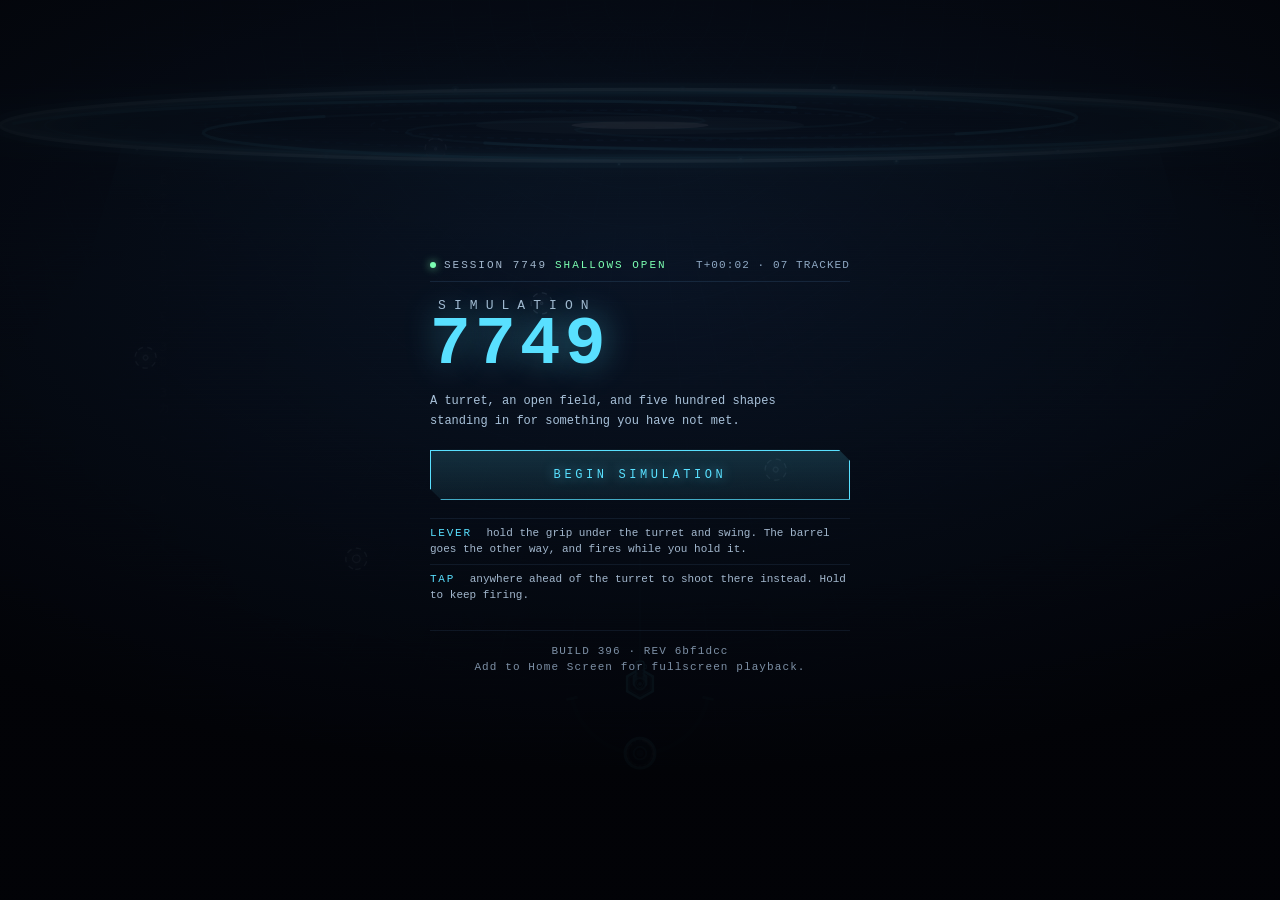
==== commit 0f037d64: "Build 396: AIM and FIRE centred under the turret again The row keeps build 395's order (round at the" ====
--- a/index.html
+++ b/index.html
@@ -39,7 +39,7 @@
  * enforces it. sw.js derives its own from the registration URL.
  */
 (function () {
-  var BUILD = '395';
+  var BUILD = '396';
   var KEY = 'sim7749-build';
   try {
     if (localStorage.getItem(KEY) === BUILD) return;
--- a/styles.css
+++ b/styles.css
@@ -19,6 +19,10 @@
   --safe-l: env(safe-area-inset-left, 0px);
   --safe-r: env(safe-area-inset-right, 0px);
   --bar-h: 64px;
+  /* The strip's cell width (`.qc.wide`), 44 on a narrow phone. A custom
+     property because the one-row strip derives its gap from it -- a width
+     written in two places is two numbers that happen to agree. */
+  --cell-w: 50px;
   /*
    * The ladder's band. `--rail-t` is the top bar's own top plus its 44 of
    * height and 4 of air -- the bar is as tall as the menu button in it, and
@@ -1544,7 +1548,9 @@
  */
 #quickBar {
   position: absolute;
-  left: calc(var(--safe-l) + 8px);
+  /* Named, because the one-row gap below is measured from this edge. */
+  --strip-l: calc(var(--safe-l) + 8px);
+  left: var(--strip-l);
   right: calc(var(--safe-r) + 8px);
   /* The floor line: world.floorY is derived from these same three numbers.
      (game.js floors the viewport at 420px tall before doing that sum, so on
@@ -1570,10 +1576,25 @@
 }
 
 /*
- * Out of play (the mine line is off), the strip is ONE ROW FROM THE LEFT
- * EDGE: the loaded round, the AMMO door beside it, AIM, FIRE -- one size and
- * one gap -- and the right side of the strip left clear. Build 395, by
- * request; `buildStrip` lays the door's band second and sets the class.
+ * Out of play (the mine line is off), the strip is ONE ROW: the loaded round
+ * at the left edge, the AMMO door beside it, then AIM and FIRE CENTRED UNDER
+ * THE TURRET -- one size, one gap -- and the right side of the strip left
+ * clear. Builds 395 and 396, by request; `buildStrip` lays the door's band
+ * second and sets the class.
+ *
+ * The gap is DERIVED, because "one gap" and "centred under the turret" are
+ * two constraints on one number. The turret is `world.width / 2` on a canvas
+ * the width of the screen, so it is at `50vw` (portrait-locked, so the safe
+ * insets either side are equal on a phone). Four cells of width w and gaps g
+ * from the strip's left edge put the AIM/FIRE midpoint at
+ * `left + 3w + 2.5g`; setting that to `50vw` gives
+ * g = (50vw - left - 3w) / 2.5 -- 8px at 320, 14.8 at 390, 24.8 at 440.
+ *
+ * Capped at half a cell. Past that four cells stop reading as one row (a
+ * tablet would get 90px gaps), so the gap holds at w/2 and the row is pushed
+ * in from the edge by exactly what keeps the pair centred: the first band's
+ * margin, which is 0 whenever the cap is not reached, i.e. on every phone in
+ * portrait. Margin and not padding, so the space left of the row is field.
  *
  * The gap is PADDING on the band that follows it rather than the bar's own
  * `gap`. The bar is `pointer-events: none`, so the space BETWEEN bands is
@@ -1586,7 +1607,15 @@
  * `.autoCells` takes the same custom property, because a row with two gap
  * numbers in it is not evened out -- it is two numbers that happen to agree.
  */
-#quickBar.oneRow { justify-content: flex-start; gap: 0; --strip-gap: 6px; }
+#quickBar.oneRow {
+  justify-content: flex-start;
+  gap: 0;
+  --strip-gap: min(calc((50vw - var(--strip-l) - 3 * var(--cell-w)) / 2.5),
+    calc(var(--cell-w) / 2));
+}
+#quickBar.oneRow > .qGroup:first-child {
+  margin-left: calc(50vw - var(--strip-l) - 3 * var(--cell-w) - 2.5 * var(--strip-gap));
+}
 #quickBar.oneRow > .qGroup + .qGroup { padding-left: var(--strip-gap); }
 #quickBar.oneRow .autoCells { gap: var(--strip-gap); }
 /* Wide enough that a five-letter round -- TITHE, SPORE, SNARE -- has real
@@ -1675,7 +1704,7 @@
   flex-direction: column;
   gap: 2px;
   height: 40px;
-  width: 50px;
+  width: var(--cell-w);
   padding: 0 4px;
 }
 /*
@@ -3596,7 +3625,8 @@
      screenshotted. */
   .q_mines, .q_ammo { width: 54px; }
   .qc { height: 28px; gap: 3px; padding: 0 4px; }
-  .qc.wide { height: 38px; width: 44px; }
+  :root { --cell-w: 44px; }
+  .qc.wide { height: 38px; }
   /* The round cell and the door are `.qc.wide` and take that size; the slots
      in the row it opens are grid tracks and size themselves. */
   #ammoRow { bottom: calc(38px + 4px); }
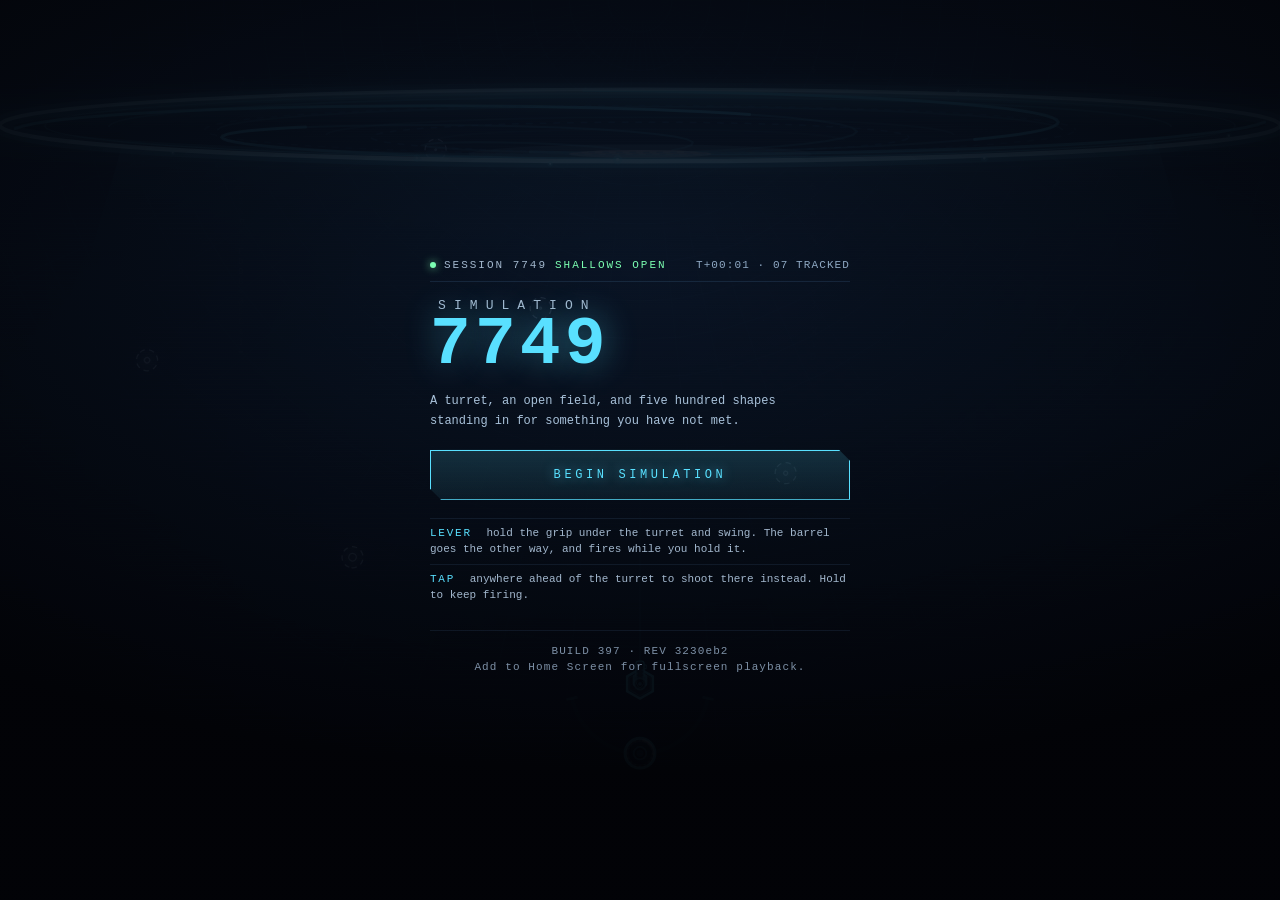
==== commit c0407baf: "WIP build 397: stamped tree, suite running The build 397 tree as it is being validated: the perspect" ====
--- a/index.html
+++ b/index.html
@@ -39,7 +39,7 @@
  * enforces it. sw.js derives its own from the registration URL.
  */
 (function () {
-  var BUILD = '396';
+  var BUILD = '397';
   var KEY = 'sim7749-build';
   try {
     if (localStorage.getItem(KEY) === BUILD) return;
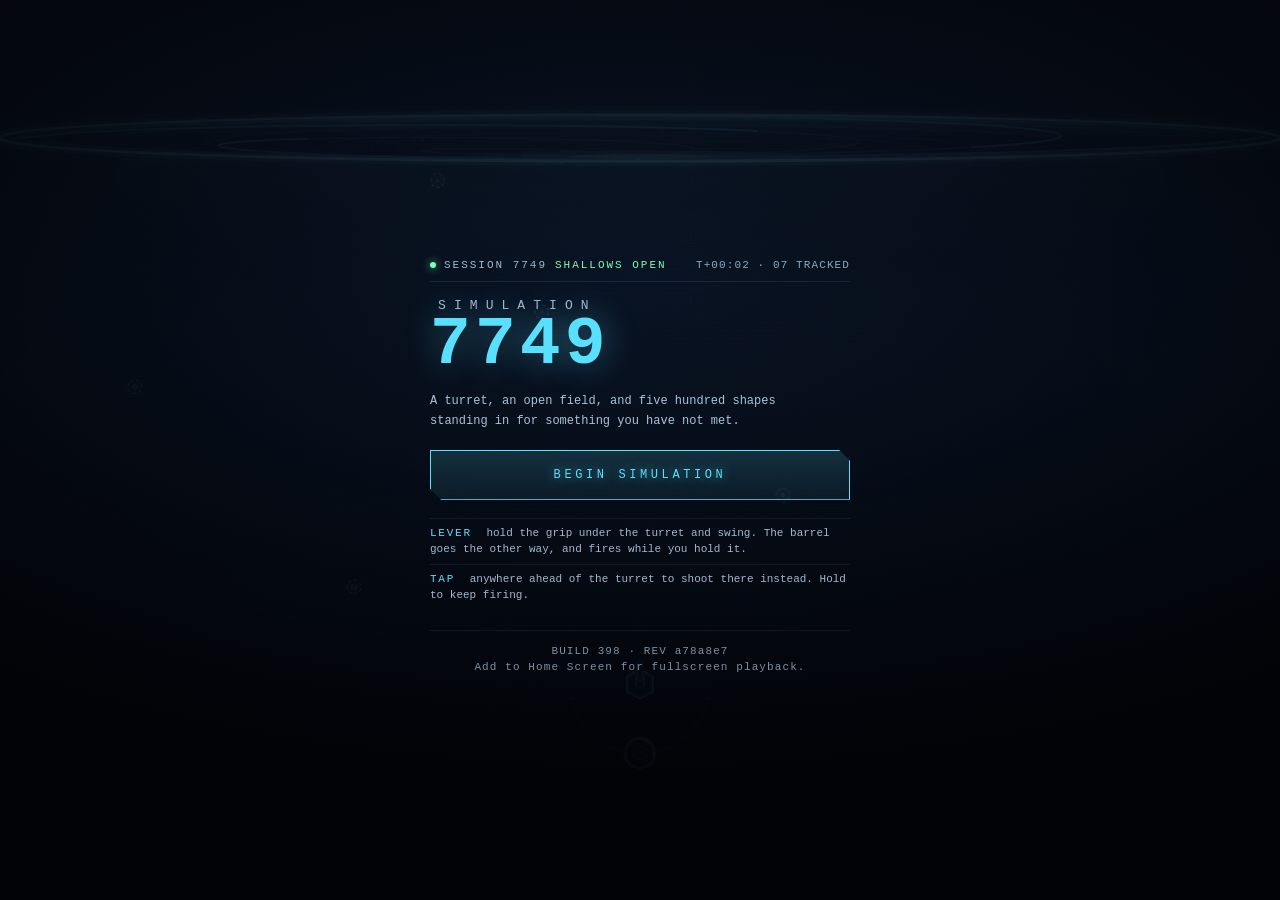
==== commit 79ae63a2: "Build 398: auto-collect, the wide field from the start, a reorganised strip, and buildable works tha" ====
--- a/index.html
+++ b/index.html
@@ -39,7 +39,7 @@
  * enforces it. sw.js derives its own from the registration URL.
  */
 (function () {
-  var BUILD = '397';
+  var BUILD = '398';
   var KEY = 'sim7749-build';
   try {
     if (localStorage.getItem(KEY) === BUILD) return;
--- a/styles.css
+++ b/styles.css
@@ -5217,3 +5217,224 @@
   25% { transform: translateX(-3px); }
   60% { transform: translateX(3px); }
 }
+
+/* ===========================================================================
+ * Build 398: the strip, reorganised.
+ *
+ * The four cells (round, AMMO, AIM, FIRE) used to be fixed 50px boxes with a
+ * gap computed to put AIM and FIRE under the turret, which left them unevenly
+ * spaced and the right of the row empty. Now they are one even row the width
+ * of the ability bar: every cell the same width, the same 6px gap, and a
+ * wider seam between the three groups -- LOADOUT (round + AMMO), TARGETING
+ * (AIM + FIRE) and, from era 2, UNITS (UNITS + SEND).
+ * ========================================================================= */
+#quickBar.oneRow {
+  justify-content: stretch;
+  align-items: stretch;
+  gap: 0;
+}
+#quickBar.oneRow > .qGroup:first-child { margin-left: 0; }
+/* The spacing is PADDING on the group rather than a flex gap, so a near-miss
+   between two cells still lands on the strip and never takes a shot. */
+#quickBar.oneRow > .qGroup + .qGroup { padding-left: 12px; }
+#quickBar.oneRow > .q_round + .q_cfg { padding-left: 6px; }
+/* A two-cell group grows twice as fast from a basis of its 12px seam plus
+   its own 6px inner gap (border-box), so every cell on the row comes out
+   exactly the same width. */
+#quickBar.oneRow > .qGroup {
+  flex: 2 1 18px;
+  min-width: 0;
+  flex-direction: row;
+  gap: 6px;
+  position: static;
+}
+#quickBar.oneRow > .q_round,
+#quickBar.oneRow > .q_cfg { flex: 1 1 0; }
+#quickBar.oneRow > .q_auto { flex-direction: column; }
+#quickBar.oneRow .autoCells { gap: 6px; flex: 1 1 auto; }
+#quickBar.oneRow .qc.wide {
+  width: auto;
+  flex: 1 1 0;
+  min-width: 0;
+  height: 42px;
+  padding: 0 2px;
+}
+/* A hairline seam between groups, so the row reads as three tools. */
+#quickBar.oneRow > .qGroup + .qGroup:not(.q_cfg) { position: relative; }
+#quickBar.oneRow > .qGroup + .qGroup:not(.q_cfg)::before {
+  content: '';
+  position: absolute;
+  left: 5.5px;
+  top: 8px;
+  bottom: 8px;
+  width: 1px;
+  background: var(--line);
+}
+#quickBar.oneRow > .q_auto::before { top: auto; height: 26px; bottom: 8px; }
+#quickBar.oneRow #aimModes,
+#quickBar.oneRow #ammoRow { bottom: calc(42px + 6px); }
+#quickBar.oneRow #aimModes .aimMode,
+#quickBar.oneRow #ammoRow .qc { min-width: 0; }
+.q_units .qc.on { --tone: #7fe6c0; }
+body.unitsOpen #quickBar button:not(#unitsBtn) { pointer-events: none; }
+body.unitsOpen #quickBar { opacity: 0.35; }
+
+/* ---- the units screen -------------------------------------------------- */
+#unitSheet {
+  position: fixed;
+  inset: 0;
+  z-index: 60;
+  display: flex;
+  align-items: flex-end;
+  justify-content: center;
+  background: rgba(2, 5, 10, 0.55);
+  pointer-events: auto;
+  font-family: ui-monospace, "SF Mono", Menlo, monospace;
+  color: #cfe6ff;
+}
+#unitSheet[hidden] { display: none; }
+#unitSheet .uPanel {
+  width: min(100%, 520px);
+  max-height: calc(100% - var(--safe-t, 0px) - 70px);
+  display: flex;
+  flex-direction: column;
+  background: linear-gradient(180deg, rgba(10, 20, 36, 0.97), rgba(4, 9, 17, 0.98));
+  border-top: 1px solid rgba(120, 190, 255, 0.3);
+  border-radius: 14px 14px 0 0;
+  padding-bottom: var(--safe-b);
+}
+#unitSheet .uHead {
+  display: flex;
+  align-items: center;
+  gap: 10px;
+  padding: 14px 16px 10px;
+  border-bottom: 1px solid var(--line);
+}
+#unitSheet .uTitle { font-size: 15px; letter-spacing: 0.3em; color: var(--accent); }
+#unitSheet .uPurse { margin-left: auto; font-size: 13px; color: #7fe6c0; }
+#unitSheet button {
+  -webkit-appearance: none;
+  appearance: none;
+  font: inherit;
+  color: inherit;
+  cursor: pointer;
+}
+#unitSheet .uClose {
+  width: 36px;
+  height: 36px;
+  border: 1px solid var(--line);
+  background: rgba(10, 18, 32, 0.8);
+  border-radius: 8px;
+  font-size: 20px;
+  line-height: 1;
+}
+#unitSheet .uScroll { overflow-y: auto; padding: 10px 16px 18px; -webkit-overflow-scrolling: touch; }
+#unitSheet .uAuto {
+  display: flex;
+  align-items: center;
+  gap: 12px;
+  width: 100%;
+  min-height: 48px;
+  padding: 0 14px;
+  border: 1px solid var(--line);
+  border-radius: 10px;
+  background: rgba(10, 18, 32, 0.8);
+  font-size: 13px;
+  letter-spacing: 0.14em;
+}
+#unitSheet .uAutoLbl { margin-right: auto; }
+#unitSheet .uSwitch {
+  position: relative;
+  width: 44px;
+  height: 24px;
+  border-radius: 12px;
+  background: rgba(120, 140, 170, 0.3);
+  transition: background 0.15s;
+}
+#unitSheet .uSwitch i {
+  position: absolute;
+  top: 3px;
+  left: 3px;
+  width: 18px;
+  height: 18px;
+  border-radius: 50%;
+  background: #cfe6ff;
+  transition: transform 0.15s;
+}
+#unitSheet .uAuto.on { border-color: rgba(127, 230, 192, 0.5); }
+#unitSheet .uAuto.on .uSwitch { background: rgba(127, 230, 192, 0.65); }
+#unitSheet .uAuto.on .uSwitch i { transform: translateX(20px); }
+#unitSheet .uAuto b { width: 3ch; font-weight: normal; color: var(--dim); }
+#unitSheet .uAuto.on b { color: #7fe6c0; }
+#unitSheet .uSec {
+  display: flex;
+  align-items: baseline;
+  gap: 10px;
+  margin: 18px 0 8px;
+  font-size: 11px;
+  letter-spacing: 0.22em;
+  color: var(--accent);
+}
+#unitSheet .uSec span { margin-left: auto; font-size: 10px; letter-spacing: 0.04em; color: var(--dim); }
+#unitSheet .uBlds { display: grid; grid-template-columns: 1fr 1fr; gap: 8px; }
+#unitSheet .uBld {
+  --tone: var(--dim);
+  display: flex;
+  flex-direction: column;
+  gap: 6px;
+  padding: 10px;
+  min-height: 92px;
+  border: 1px dashed rgba(120, 190, 255, 0.3);
+  border-radius: 10px;
+  background: rgba(8, 14, 26, 0.7);
+}
+#unitSheet .uBld.built { border-style: solid; border-color: color-mix(in srgb, var(--tone) 40%, transparent); }
+#unitSheet .uBld.sel { box-shadow: 0 0 0 2px color-mix(in srgb, var(--tone, var(--accent)) 70%, transparent); }
+#unitSheet .uBld:not(.built).sel { box-shadow: 0 0 0 2px rgba(89, 224, 255, 0.55); }
+#unitSheet .uBldName { font-size: 11px; letter-spacing: 0.16em; }
+#unitSheet .uBldSend { display: flex; align-items: center; gap: 8px; font-size: 13px; color: var(--tone); }
+#unitSheet .uBldNote { font-size: 10px; color: var(--dim); }
+#unitSheet .uRow {
+  --tone: var(--accent);
+  display: flex;
+  align-items: center;
+  gap: 10px;
+  padding: 10px;
+  margin-bottom: 6px;
+  border: 1px solid var(--line);
+  border-radius: 10px;
+  background: rgba(8, 14, 26, 0.7);
+}
+#unitSheet .uRow:not(.owned) { opacity: 0.8; }
+#unitSheet .uIcon {
+  flex: 0 0 40px;
+  height: 40px;
+  display: flex;
+  align-items: center;
+  justify-content: center;
+  border-radius: 8px;
+  background: color-mix(in srgb, var(--tone) 10%, transparent);
+}
+#unitSheet .uText { flex: 1 1 auto; min-width: 0; }
+#unitSheet .uName { font-size: 13px; letter-spacing: 0.1em; color: var(--tone); }
+#unitSheet .uRole { margin-left: 8px; font-size: 9px; letter-spacing: 0.12em; color: var(--dim); }
+#unitSheet .uLine { margin-top: 3px; font-size: 11px; line-height: 1.35; color: #b9cde4; }
+#unitSheet .uStat { margin-top: 3px; font-size: 9.5px; color: var(--dim); }
+#unitSheet .uAct { flex: 0 0 auto; }
+#unitSheet .uBuy,
+#unitSheet .uSet {
+  min-width: 82px;
+  min-height: 40px;
+  padding: 4px 8px;
+  border: 1px solid rgba(127, 230, 192, 0.55);
+  border-radius: 8px;
+  background: rgba(16, 40, 34, 0.7);
+  color: #7fe6c0;
+  font-size: 10px;
+  letter-spacing: 0.08em;
+  line-height: 1.3;
+}
+#unitSheet .uBuy.poor { border-color: var(--line); background: rgba(10, 18, 32, 0.6); color: var(--dim); }
+#unitSheet .uSet { border-color: color-mix(in srgb, var(--tone) 50%, transparent); background: rgba(10, 18, 32, 0.7); color: var(--tone); }
+#unitSheet .uSet.on { background: color-mix(in srgb, var(--tone) 18%, transparent); cursor: default; }
+#unitSheet .uBld .uBuy { margin-top: auto; min-width: 0; width: 100%; }
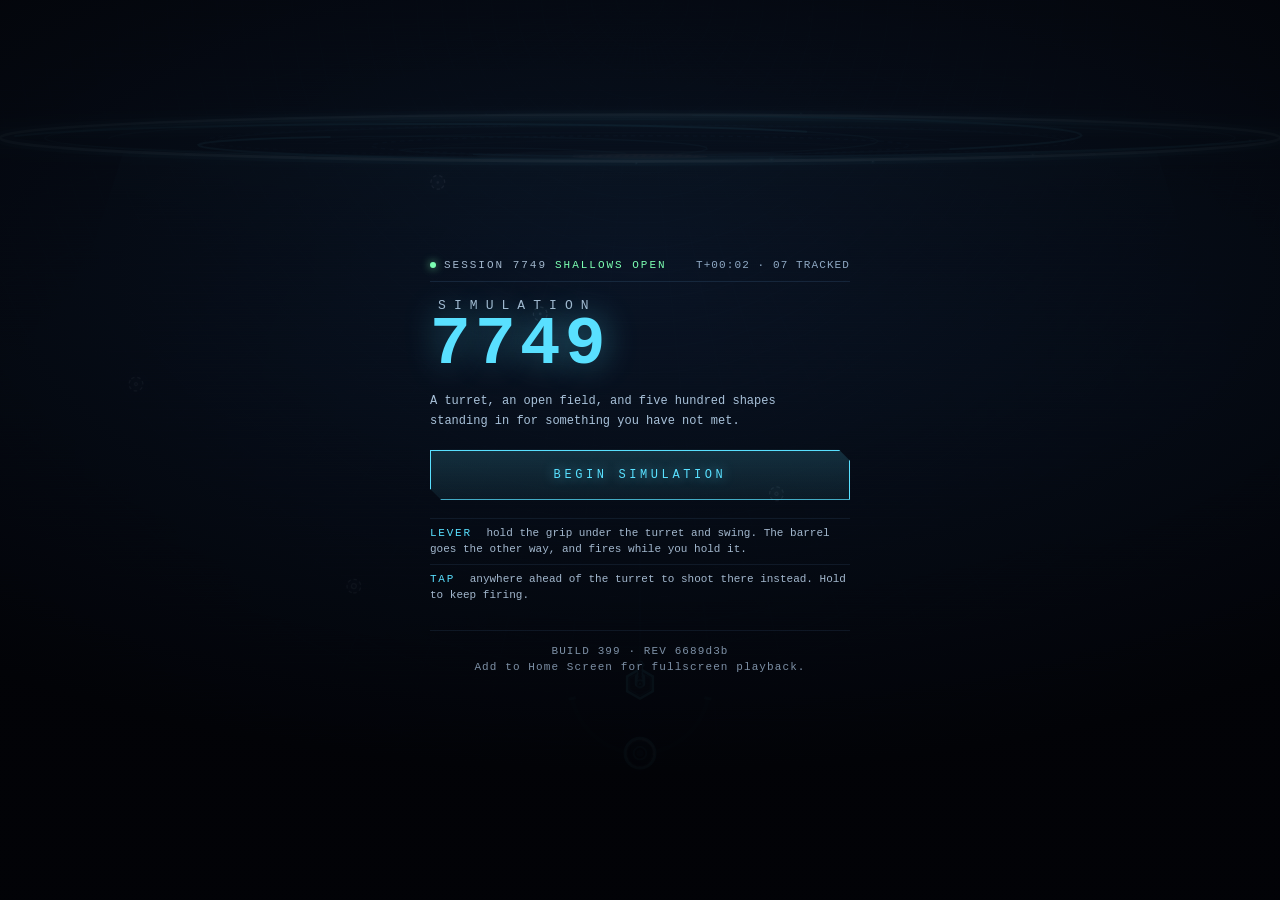
==== commit 6273cc81: "Build 399: fluent waves, a boss every 10th wave, 5s units, squad upgrades Every finished wave climbs" ====
--- a/index.html
+++ b/index.html
@@ -39,7 +39,7 @@
  * enforces it. sw.js derives its own from the registration URL.
  */
 (function () {
-  var BUILD = '398';
+  var BUILD = '399';
   var KEY = 'sim7749-build';
   try {
     if (localStorage.getItem(KEY) === BUILD) return;
--- a/styles.css
+++ b/styles.css
@@ -5418,6 +5418,9 @@
 #unitSheet .uText { flex: 1 1 auto; min-width: 0; }
 #unitSheet .uName { font-size: 13px; letter-spacing: 0.1em; color: var(--tone); }
 #unitSheet .uRole { margin-left: 8px; font-size: 9px; letter-spacing: 0.12em; color: var(--dim); }
+#unitSheet .uPips { display: inline-flex; gap: 3px; margin-left: 8px; vertical-align: middle; }
+#unitSheet .uPips i { width: 10px; height: 4px; border-radius: 2px; background: rgba(143, 220, 255, 0.18); }
+#unitSheet .uPips i.on { background: var(--tone); }
 #unitSheet .uLine { margin-top: 3px; font-size: 11px; line-height: 1.35; color: #b9cde4; }
 #unitSheet .uStat { margin-top: 3px; font-size: 9.5px; color: var(--dim); }
 #unitSheet .uAct { flex: 0 0 auto; }
@@ -5438,3 +5441,10 @@
 #unitSheet .uSet { border-color: color-mix(in srgb, var(--tone) 50%, transparent); background: rgba(10, 18, 32, 0.7); color: var(--tone); }
 #unitSheet .uSet.on { background: color-mix(in srgb, var(--tone) 18%, transparent); cursor: default; }
 #unitSheet .uBld .uBuy { margin-top: auto; min-width: 0; width: 100%; }
+
+/* Build 399: the wave count is not shown. The rail keeps its place in the top
+   bar (so the purse and the menu door do not move) but draws nothing and
+   takes no press; the progression shows itself as a boss prompt every tenth
+   wave. */
+#waveRail { visibility: hidden; pointer-events: none !important; }
+#waveRail * { pointer-events: none !important; }
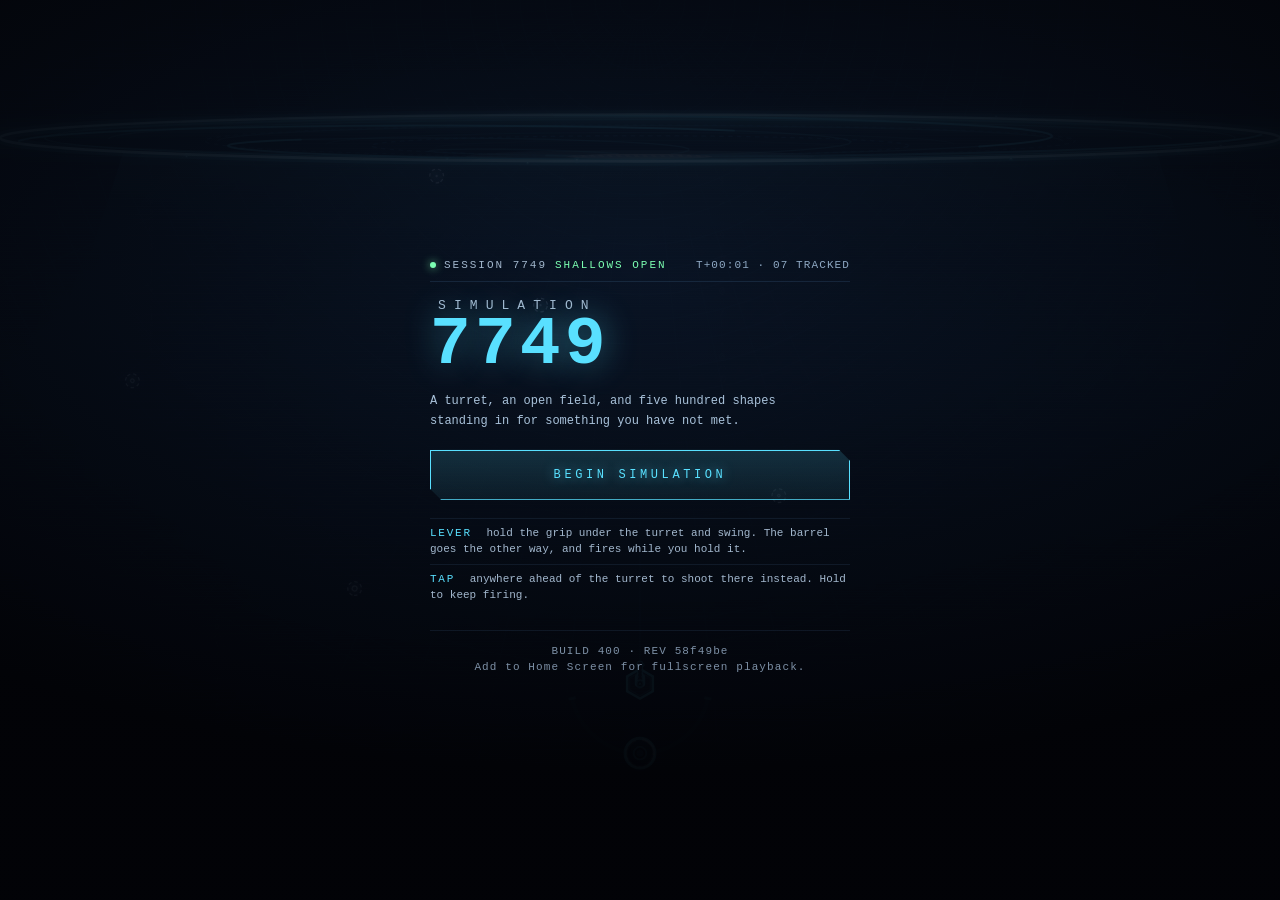
==== commit db44997d: "Build 400: auto aim takes grey by default, calmer menus SIEVE is removed; AUTO AIM toggles straight " ====
--- a/index.html
+++ b/index.html
@@ -39,7 +39,7 @@
  * enforces it. sw.js derives its own from the registration URL.
  */
 (function () {
-  var BUILD = '399';
+  var BUILD = '400';
   var KEY = 'sim7749-build';
   try {
     if (localStorage.getItem(KEY) === BUILD) return;
--- a/styles.css
+++ b/styles.css
@@ -5448,3 +5448,79 @@
    wave. */
 #waveRail { visibility: hidden; pointer-events: none !important; }
 #waveRail * { pointer-events: none !important; }
+
+/* =====================================================================
+ * Build 400: calmer menus. The idle-shop rules: the wallet and the buy
+ * button are what stand out, each card says one thing, what is not yours
+ * yet is a shape rather than a paragraph, and reference text folds away.
+ * ===================================================================== */
+
+/* UPGRADES: a smaller machine, no section label over the three rows. */
+.rigHero canvas { height: 96px; }
+.shopLab { display: none; }
+.shopSpec {
+  display: -webkit-box;
+  -webkit-box-orient: vertical;
+  -webkit-line-clamp: 2;
+  overflow: hidden;
+}
+
+/* AMMO / MINES: owned rows full width, locked ones as small chips. */
+.loadList { flex-direction: row; flex-wrap: wrap; }
+.loadList > .loadRow { flex: 1 1 100%; }
+.loadLockLab {
+  flex: 1 1 100%;
+  margin-top: 8px;
+  font-size: 11px;
+  letter-spacing: 0.22em;
+  color: #7d90a6;
+}
+.loadList > .loadRow.sealed {
+  flex: 0 0 calc((100% - 18px) / 4);
+  flex-direction: column;
+  gap: 4px;
+  padding: 8px 4px;
+  text-align: center;
+}
+.loadRow.sealed .loadBody { align-items: center; }
+.loadRow.sealed .loadName { font-size: 11px; letter-spacing: 0.04em; }
+.loadRow.sealed .loadLine,
+.loadRow.sealed .loadState { display: none; }
+
+/* OBJECTS: one row of blanks per section, and a count of the rest. */
+.codexNone { display: none; }
+.codexUnseen .codexCell:nth-child(n + 6) { display: none; }
+.codexUnseen { grid-template-columns: repeat(5, 1fr); }
+.codexUnseen[data-more]::after {
+  content: attr(data-more);
+  grid-column: 1 / -1;
+  font-size: 11px;
+  letter-spacing: 0.14em;
+  color: #7d90a6;
+  padding-top: 2px;
+}
+
+/* SETTINGS: HOW TO PLAY folds the controls away. */
+.menuFold {
+  -webkit-appearance: none;
+  appearance: none;
+  width: 100%;
+  display: flex;
+  justify-content: space-between;
+  align-items: center;
+  margin: 10px 0 8px;
+  padding: 12px 10px;
+  border: 1px solid var(--line);
+  background: rgba(9, 17, 30, 0.7);
+  color: var(--ink);
+  font: inherit;
+  font-size: 12px;
+  letter-spacing: 0.2em;
+}
+.menuFold i { font-style: normal; transition: transform 0.15s; }
+.menuFold[aria-expanded="true"] i { transform: rotate(90deg); }
+.menuKeys[hidden] { display: none; }
+
+/* UNITS: what you have not bought is a name, a role and a price. */
+#unitSheet .uRow:not(.owned) .uStat,
+#unitSheet .uRow:not(.owned) .uLine { display: none; }
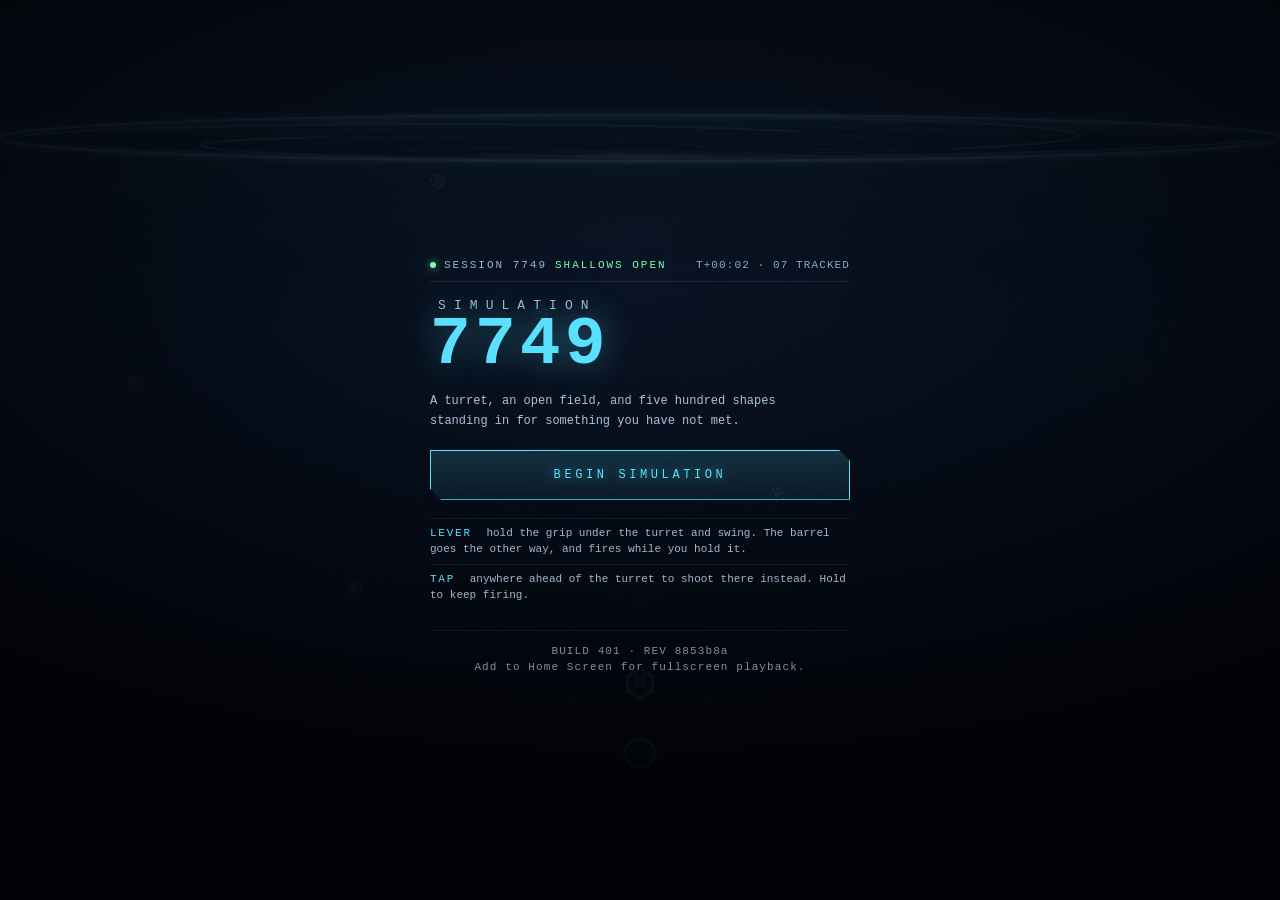
==== commit d2a3f8c4: "Build 401: the portal fades out during boss fights Co-Authored-By: Claude Opus 5.5 <noreply@anthropi" ====
--- a/index.html
+++ b/index.html
@@ -39,7 +39,7 @@
  * enforces it. sw.js derives its own from the registration URL.
  */
 (function () {
-  var BUILD = '400';
+  var BUILD = '401';
   var KEY = 'sim7749-build';
   try {
     if (localStorage.getItem(KEY) === BUILD) return;
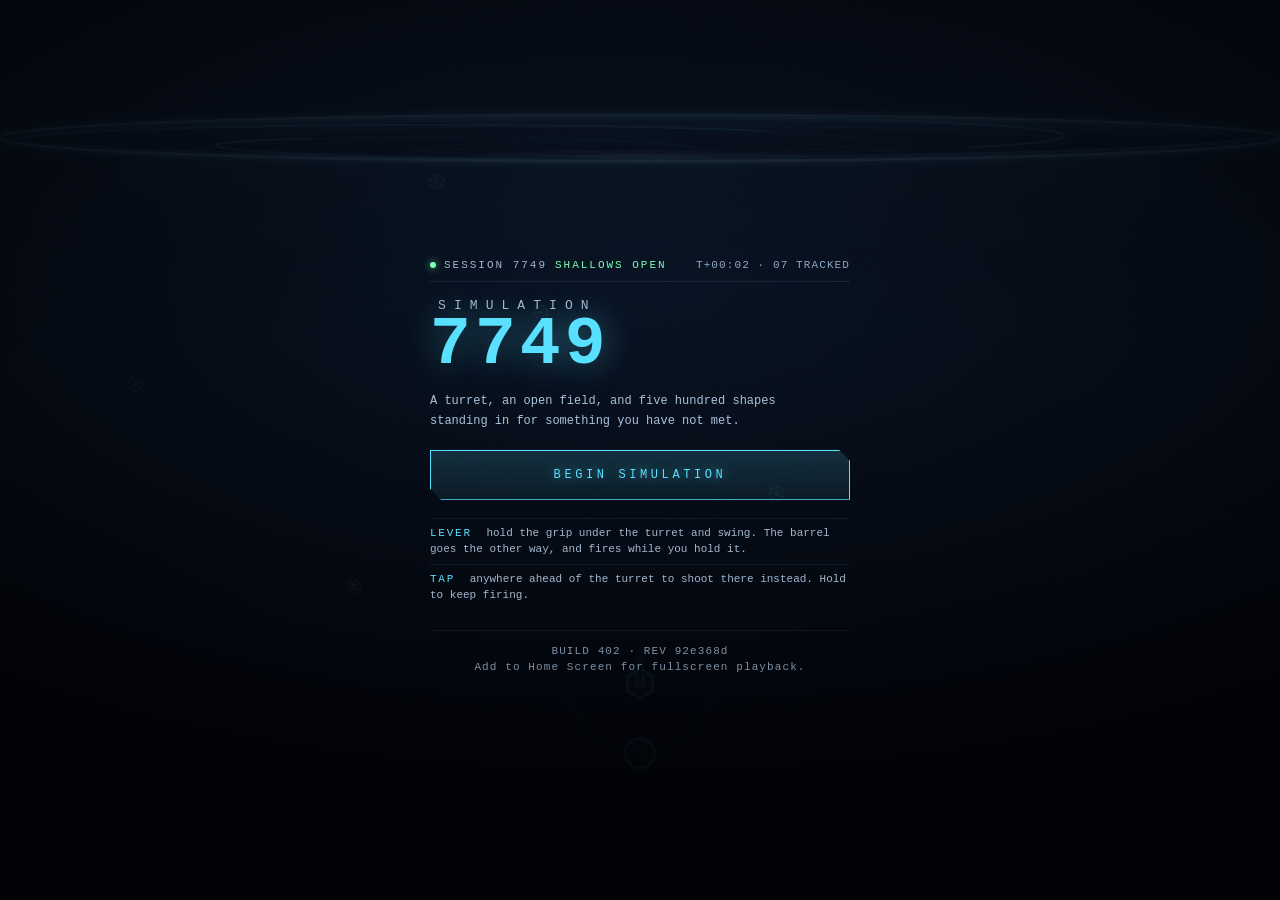
==== commit a1a54359: "Build 402: HE replaces DECOY on the ability bar HE fires one heavy shell at the biggest threat and b" ====
--- a/index.html
+++ b/index.html
@@ -39,7 +39,7 @@
  * enforces it. sw.js derives its own from the registration URL.
  */
 (function () {
-  var BUILD = '401';
+  var BUILD = '402';
   var KEY = 'sim7749-build';
   try {
     if (localStorage.getItem(KEY) === BUILD) return;
